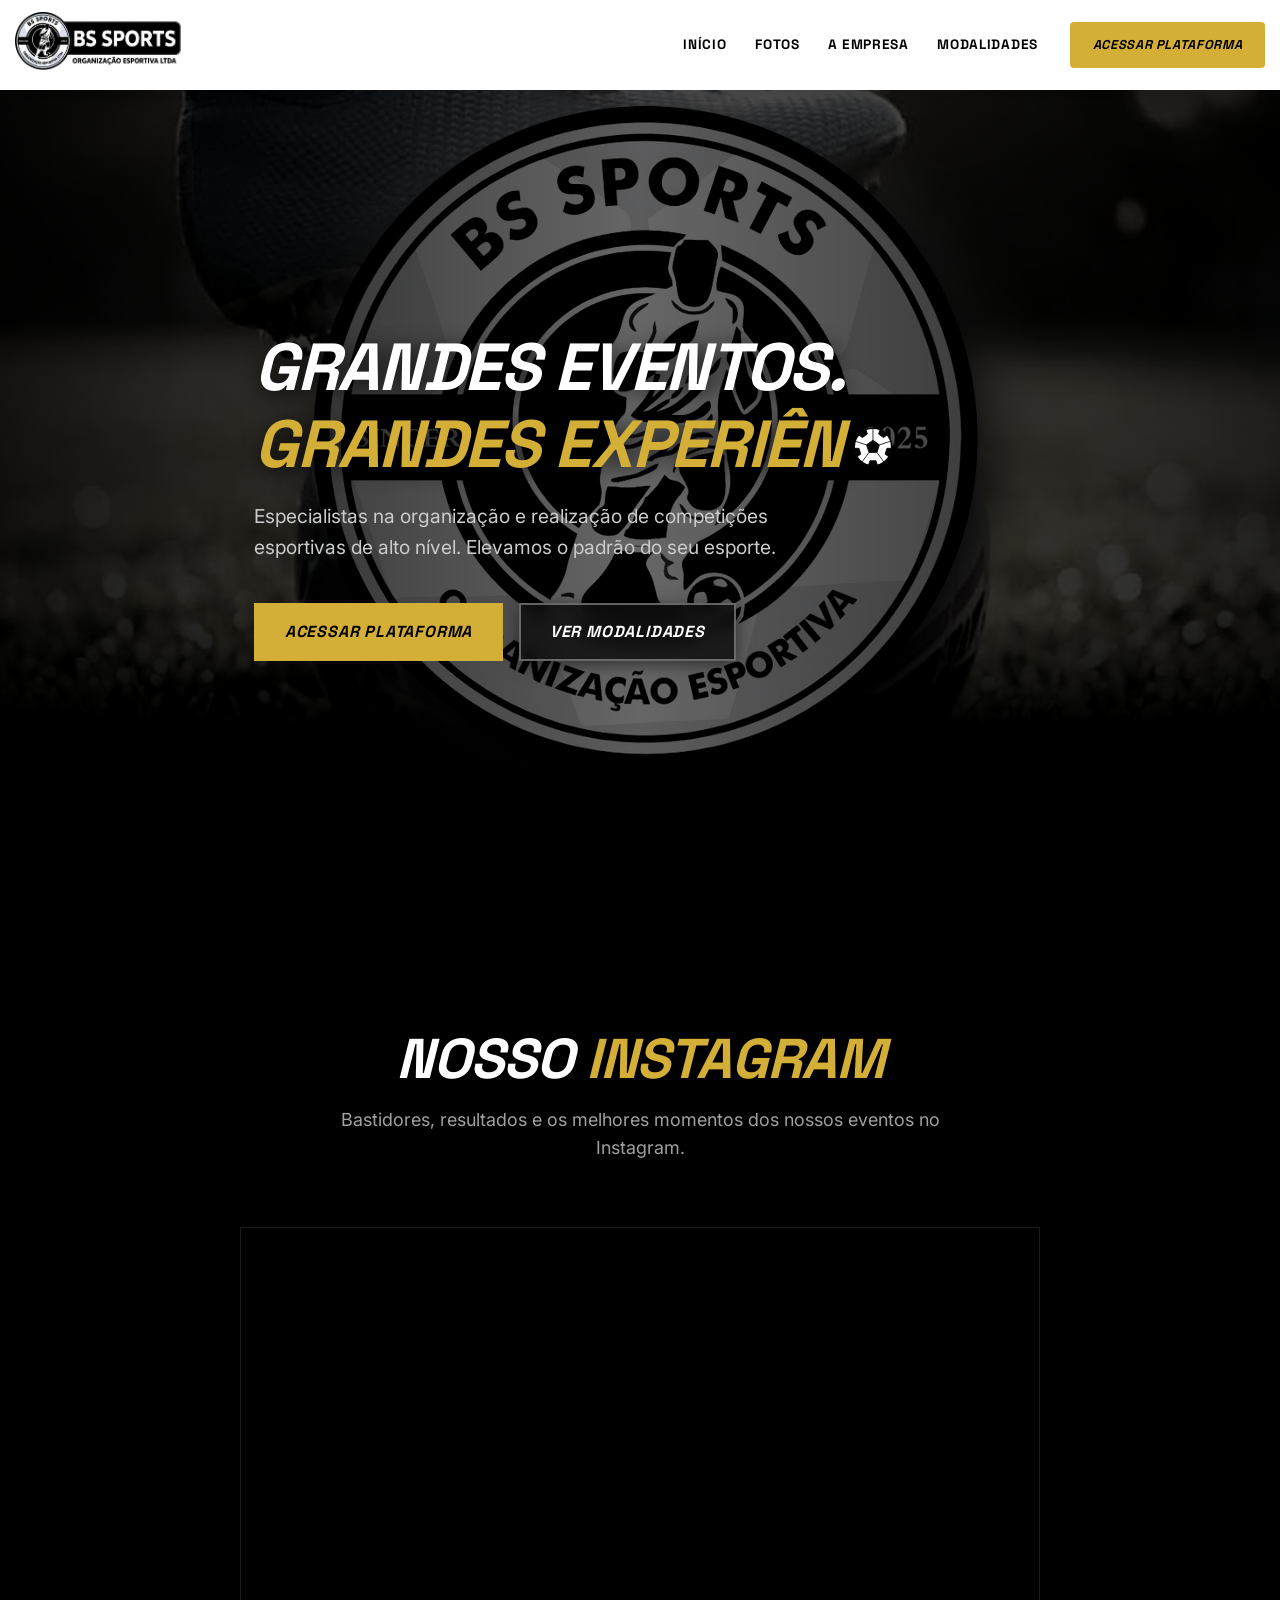
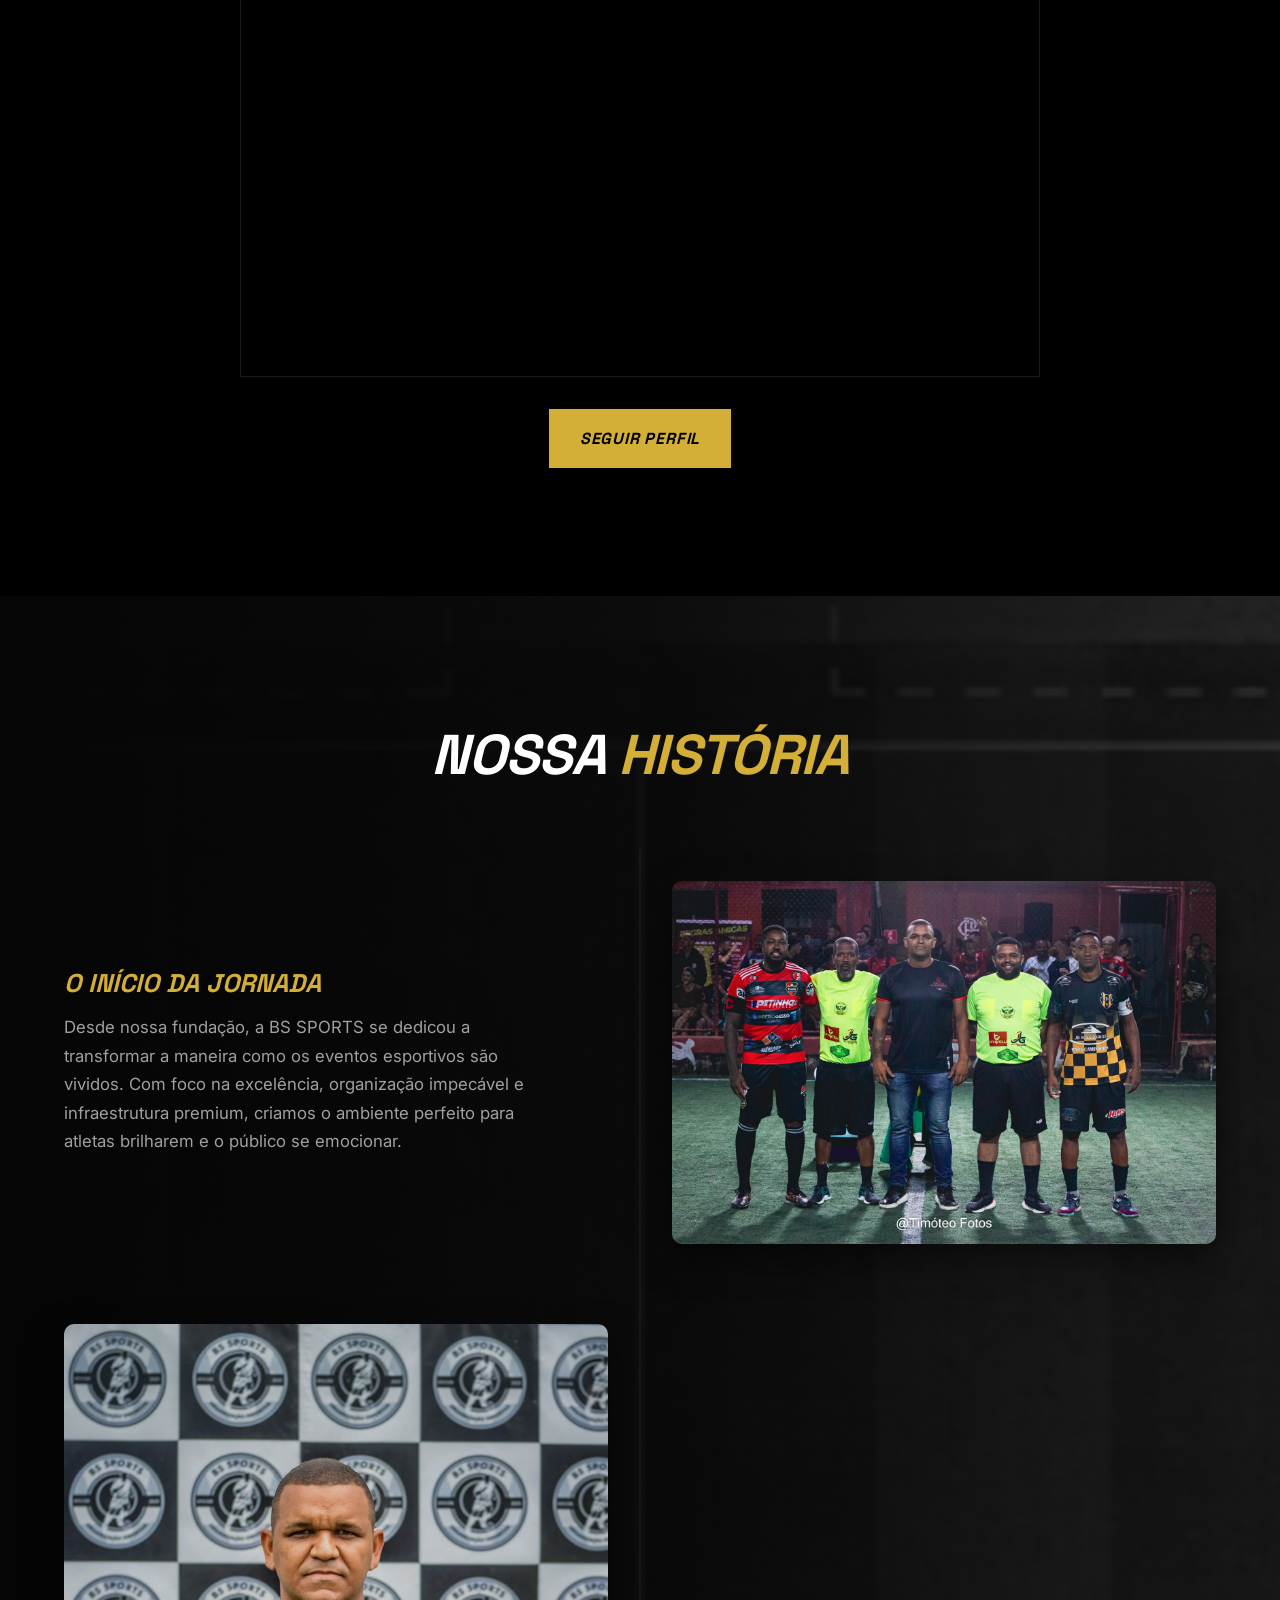
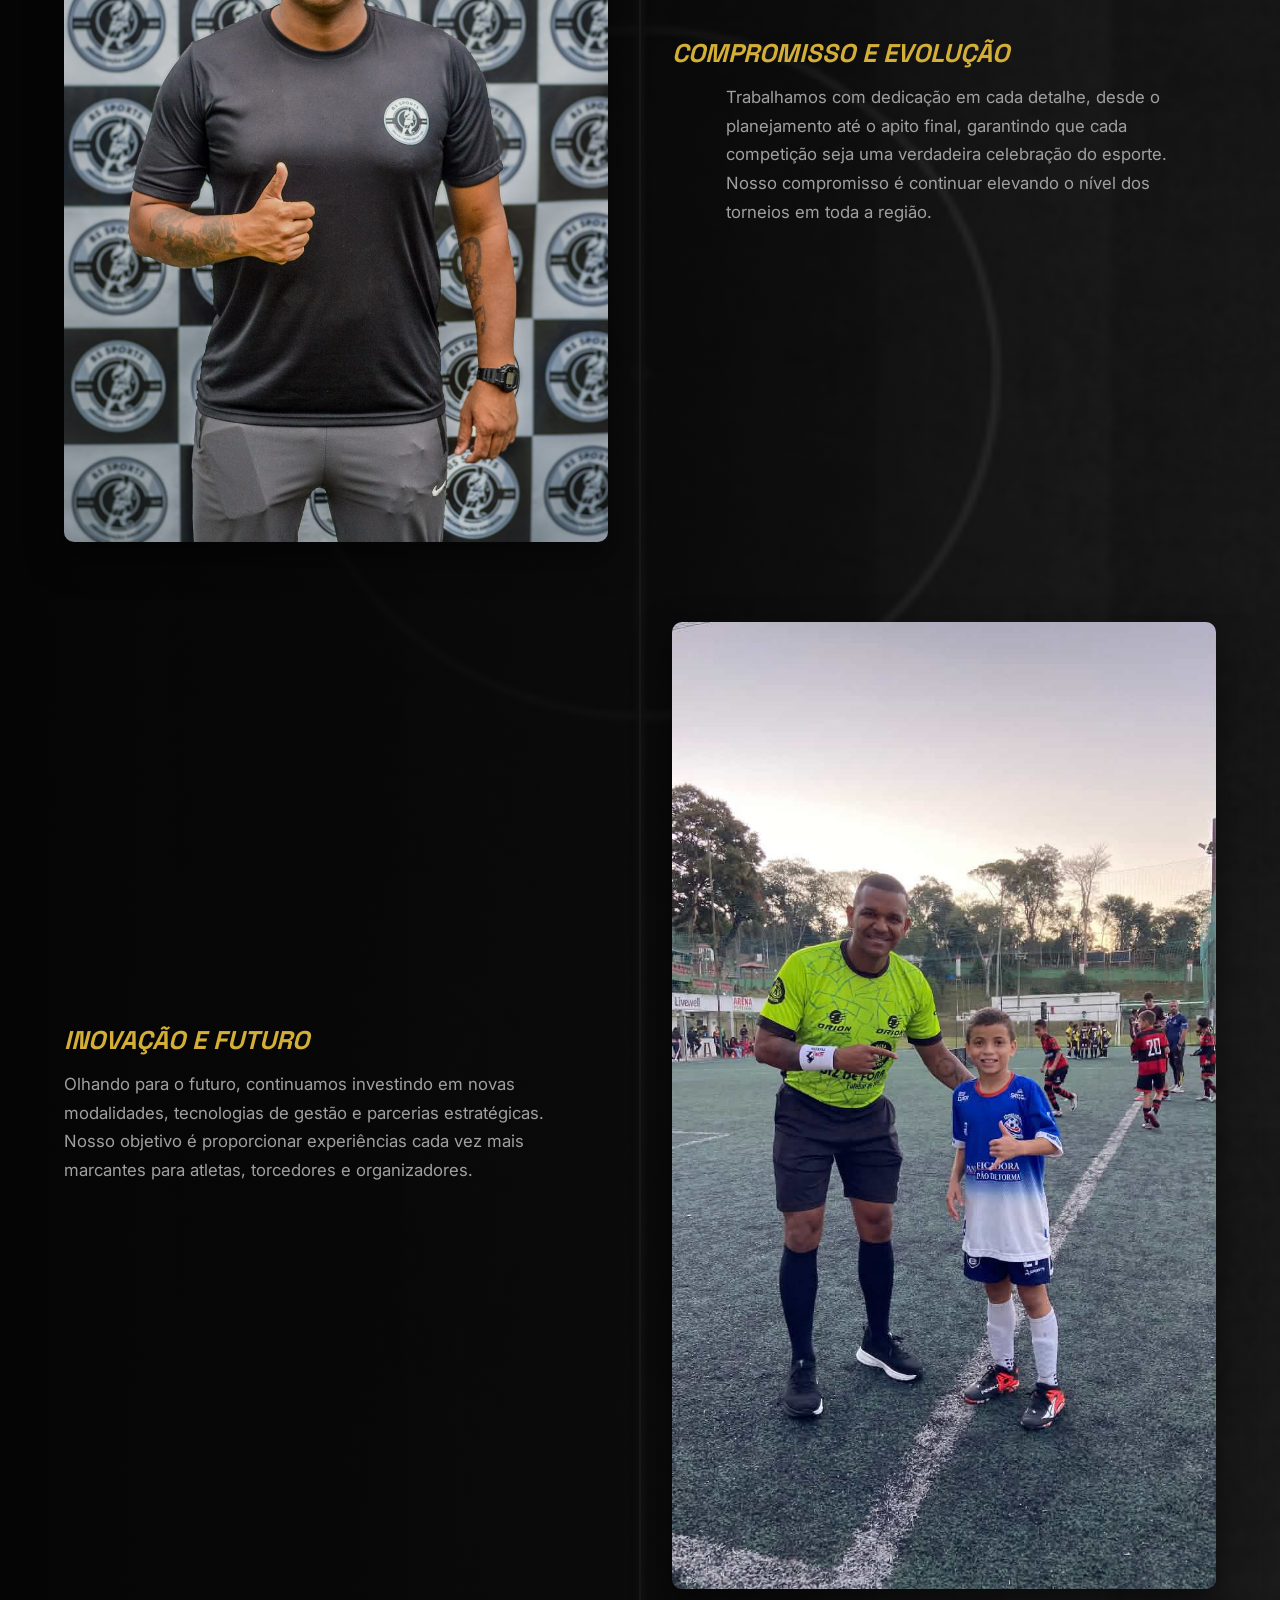
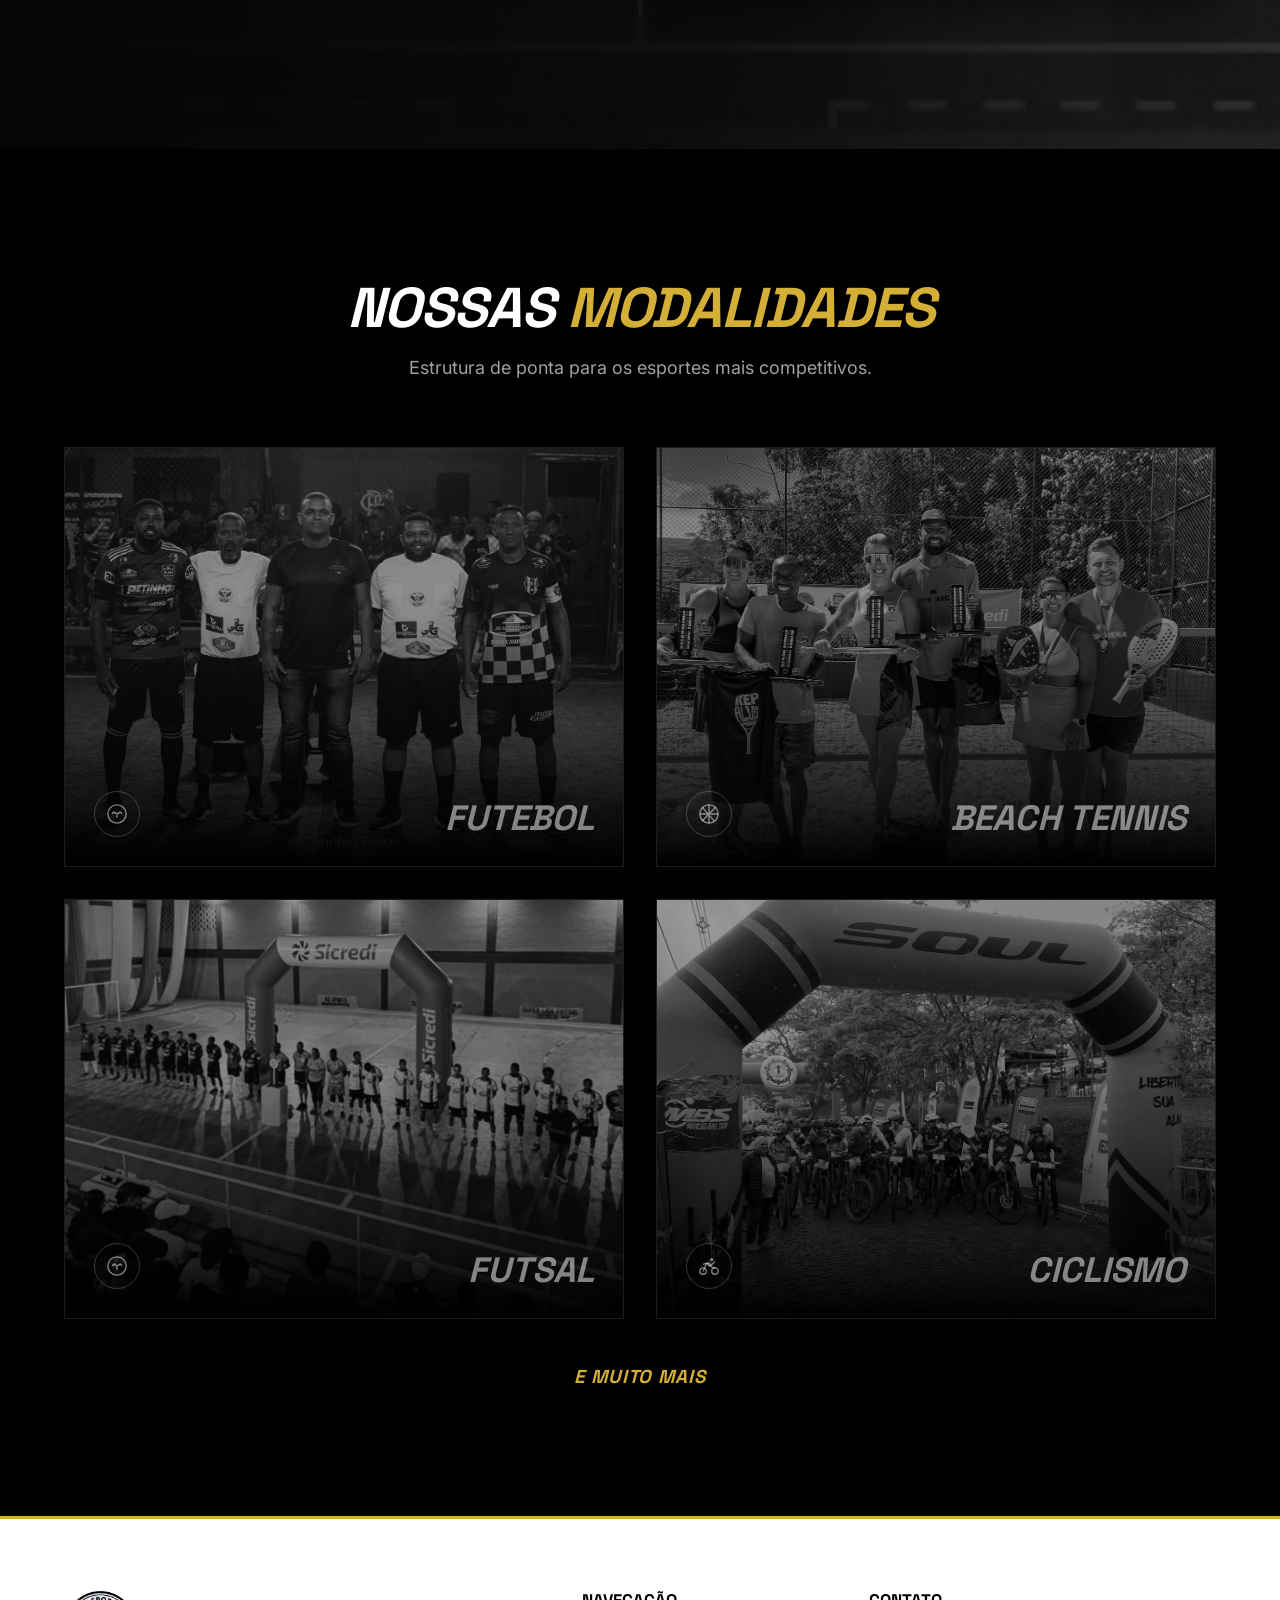
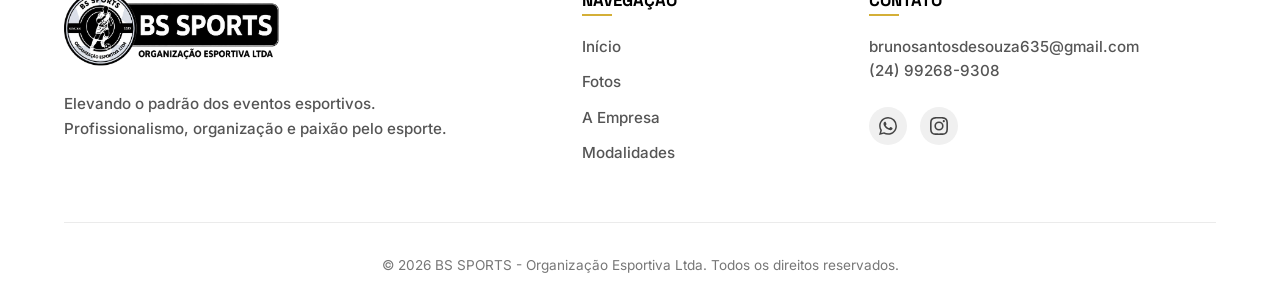
==== index.html @ 20bee872 "Add files via upload" ====
<!doctype html>
<html lang="pt-BR">
  <head>
    <meta charset="UTF-8" />
    <meta name="viewport" content="width=device-width, initial-scale=1.0" />
    <title>BS SPORTS - Organização Esportiva</title>
    <link rel="icon" type="image/png" sizes="512x512" href="./images/logo-sem-fundo.png" />
    <link rel="icon" type="image/x-icon" href="./favicon.ico" />
    <link rel="apple-touch-icon" href="./images/logo-sem-fundo.png" />
    <link rel="stylesheet" href="styles.css" />
    <link href="https://fonts.googleapis.com/css2?family=Space+Grotesk:ital,wght@0,400;0,600;0,700;1,700&family=Inter:wght@400;500;700&display=swap" rel="stylesheet" />
  </head>
  <body>
    <!-- HEADER PRINCIPAL -->
    <header class="header" id="header">
      <div class="container header-container">
        <!-- Esquerda: Logo -->
        <div class="logo">
          <a href="#inicio" class="logo-link">
            <img src="./images/BS_Sports_logo.png" alt="BS SPORTS" class="img-logo" />
          </a>
        </div>
        
        <!-- Direita: Menus e Botões -->
        <div class="header-right">
          <!-- Links Desktop (Sempre visíveis no Desktop) -->
          <div class="desktop-menu">
            <nav class="nav-desktop">
              <a href="#inicio" class="nav-link">Início</a>
              <a href="#instagram" class="nav-link">Fotos</a>
              <a href="#sobre" class="nav-link">A Empresa</a>
              <a href="#modalidades" class="nav-link">Modalidades</a>
            </nav>
            <a href="https://copafacil.com/" class="btn btn-primary nav-btn" target="_blank" rel="noopener noreferrer">Acessar Plataforma</a>
          </div>
          
          <!-- Botão Hamburger (Aparece apenas no Celular/Tablet) -->
          <button class="mobile-menu-btn" id="mobile-menu-btn" aria-label="Abrir menu">
            <span></span><span></span><span></span>
          </button>
        </div>
      </div>
    </header> 

    <!-- MENU LATERAL (GAVETA MOBILE) -->
    <div class="menu-overlay" id="menu-overlay"></div>
    <nav class="side-menu" id="side-menu">
      <a href="#inicio" class="side-link">Início</a>
      <a href="#instagram" class="side-link">Fotos</a>
      <a href="#sobre" class="side-link">A Empresa</a>
      <a href="#modalidades" class="side-link">Modalidades</a>
      <a href="https://copafacil.com/" target="_blank" rel="noopener noreferrer" class="btn btn-primary w-full mt-4">Acessar Plataforma</a>
    </nav>

    <!-- HERO -->
    <section id="inicio" class="hero">
      <div class="hero-bg">
        <img src="./images/hero-bs-sports.jpg" alt="Futebol em ação" loading="lazy" />
        <div class="hero-overlay"></div>
      </div>
      <div class="container hero-content">
        <h1 class="hero-title reveal-hero typing-title" aria-label="Grandes eventos. Grandes experiências.">
          <span class="type-sizer" aria-hidden="true">
            <span class="type-line">Grandes eventos.</span><br />
            <span class="text-gold type-line">Grandes experiências.</span>
          </span>
          <span class="type-live" aria-hidden="true">
            <span id="type-1" class="type-line"></span><span class="type-ball" id="type-ball">
              <svg viewBox="0 0 100 100" xmlns="http://www.w3.org/2000/svg">
                <defs><clipPath id="ball-clip"><circle cx="50" cy="50" r="47" /></clipPath></defs>
                <circle cx="50" cy="50" r="47" fill="#fff" />
                <g clip-path="url(#ball-clip)" fill="#050505" stroke="#050505" stroke-width="2" stroke-linejoin="round">
                  <polygon points="50,33 66.17,44.75 60,63.75 40,63.75 33.83,44.75" />
                  <line x1="50" y1="33" x2="50" y2="3" />
                  <line x1="66.17" y1="44.75" x2="94.7" y2="35.5" />
                  <line x1="60" y1="63.75" x2="77.6" y2="88" />
                  <line x1="40" y1="63.75" x2="22.4" y2="88" />
                  <line x1="33.83" y1="44.75" x2="5.3" y2="35.5" />
                  <polygon points="0,-13 12.4,-4 7.6,10.5 -7.6,10.5 -12.4,-4" transform="translate(76.45 13.6) rotate(36)" />
                  <polygon points="0,-13 12.4,-4 7.6,10.5 -7.6,10.5 -12.4,-4" transform="translate(92.8 63.9) rotate(108)" />
                  <polygon points="0,-13 12.4,-4 7.6,10.5 -7.6,10.5 -12.4,-4" transform="translate(50 95) rotate(180)" />
                  <polygon points="0,-13 12.4,-4 7.6,10.5 -7.6,10.5 -12.4,-4" transform="translate(7.2 63.9) rotate(252)" />
                  <polygon points="0,-13 12.4,-4 7.6,10.5 -7.6,10.5 -12.4,-4" transform="translate(23.55 13.6) rotate(324)" />
                </g>
                <circle cx="50" cy="50" r="47" fill="none" stroke="#050505" stroke-width="4" />
              </svg>
            </span><br /><span class="text-gold type-line" id="type-2"></span>
          </span>
        </h1>
        <p class="hero-subtitle reveal-hero delay-1">
          Especialistas na organização e realização de competições esportivas de alto nível. Elevamos o padrão do seu esporte.
        </p>
        <div class="hero-buttons reveal-hero delay-2">
          <a href="https://copafacil.com/" class="btn btn-primary" target="_blank" rel="noopener noreferrer">Acessar Plataforma</a>
          <a href="#modalidades" class="btn btn-outline">Ver Modalidades</a>
        </div>
      </div>
    </section>

    <!-- INSTAGRAM -->
    <section id="instagram" class="section bg-darker">
      <div class="container">
        <div class="section-header text-center reveal">
          <h2 class="section-title">Nosso <span class="text-gold">Instagram</span></h2>
          <p class="section-subtitle">Bastidores, resultados e os melhores momentos dos nossos eventos no Instagram.</p>
        </div>
        <div class="instagram-embed reveal delay-1">
          <iframe src="https://www.instagram.com/bs_sportsorganizacaoesportiva/embed" title="Instagram da BS SPORTS" loading="lazy" scrolling="no" allowtransparency="true"></iframe>
        </div>
        <div class="text-center reveal delay-2 mt-4">
          <a href="https://www.instagram.com/bs_sportsorganizacaoesportiva/" class="btn btn-primary" target="_blank" rel="noopener noreferrer">Seguir Perfil</a>
        </div>
      </div>
    </section>

    <!-- SOBRE A EMPRESA -->
    <section id="sobre" class="section about-section">
      <div class="about-field-bg"></div>
      <div class="about-overlay"></div>
      <div class="container about-container">
        <div class="section-header text-center reveal">
          <h2 class="section-title">Nossa <span class="text-gold">História</span></h2>
        </div>
        <div class="story-timeline">
          <div class="story-row reveal delay-1">
            <div class="story-text">
              <h3 class="story-title text-gold">O INÍCIO DA JORNADA</h3>
              <p>Desde nossa fundação, a BS SPORTS se dedicou a transformar a maneira como os eventos esportivos são vividos. Com foco na excelência, organização impecável e infraestrutura premium, criamos o ambiente perfeito para atletas brilharem e o público se emocionar.</p>
            </div>
            <div class="story-image">
              <img src="./images/bs01.jfif" alt="Início da Jornada" loading="lazy" />
            </div>
          </div>
          <div class="story-row reverse reveal delay-2">
            <div class="story-text">
              <h3 class="story-title text-gold">COMPROMISSO E EVOLUÇÃO</h3>
              <p>Trabalhamos com dedicação em cada detalhe, desde o planejamento até o apito final, garantindo que cada competição seja uma verdadeira celebração do esporte. Nosso compromisso é continuar elevando o nível dos torneios em toda a região.</p>
            </div>
            <div class="story-image">
              <img src="./images/bs02.jfif" alt="Compromisso e Evolução" loading="lazy" />
            </div>
          </div>
          <div class="story-row reveal delay-3">
            <div class="story-text">
              <h3 class="story-title text-gold">INOVAÇÃO E FUTURO</h3>
              <p>Olhando para o futuro, continuamos investindo em novas modalidades, tecnologias de gestão e parcerias estratégicas. Nosso objetivo é proporcionar experiências cada vez mais marcantes para atletas, torcedores e organizadores.</p>
            </div>
            <div class="story-image">
              <img src="./images/bs03.jfif" alt="Inovação e Futuro" loading="lazy" />
            </div>
          </div>
        </div>
      </div>
    </section>

    <!-- MODALIDADES -->
    <section id="modalidades" class="section bg-darker">
      <div class="container">
        <div class="section-header text-center reveal">
          <h2 class="section-title">Nossas <span class="text-gold">Modalidades</span></h2>
          <p class="section-subtitle">Estrutura de ponta para os esportes mais competitivos.</p>
        </div>
        <div class="sports-grid">
          <!-- CARD FUTEBOL -->
          <div class="sport-card reveal delay-1" data-sport="futebol">
            <img src="./images/bs01.jfif" alt="Futebol" loading="lazy" />
            <div class="sport-content">
              <div class="sport-icon">
                <svg viewBox="0 0 24 24" fill="none" stroke="currentColor" stroke-width="1.5"><circle cx="12" cy="12" r="10"/><path d="M12 12l3.5-2.5m-3.5 2.5l-3.5-2.5m3.5 2.5v4m3.5-6.5a4 4 0 01-7 0m7 0l2 2.5m-9-2.5l-2 2.5"/></svg>
              </div>
              <h3>Futebol</h3>
            </div>
            <div class="sport-overlay-bg"></div>
          </div>
          
          <!-- CARD Beach Tennis -->
          <div class="sport-card reveal delay-2" data-sport="beachtennis">
            <img src="./images/bt05.jfif" alt="Beach Tennis" loading="lazy" />
            <div class="sport-content">
              <div class="sport-icon">
                <svg viewBox="0 0 24 24" fill="none" stroke="currentColor" stroke-width="1.5"><circle cx="12" cy="12" r="10"/><path d="M12 2v20m10-10H2m15.536 7.536L4.464 4.464m15.072 0L4.464 19.536"/></svg>
              </div>
              <h3>BEACH TENNIS</h3>
            </div>
            <div class="sport-overlay-bg"></div>
          </div>

          <!-- CARD FUTSAL -->
          <div class="sport-card reveal delay-3" data-sport="futsal">
            <img src="./images/futsal1.jfif" alt="Futsal" loading="lazy" />
            <div class="sport-content">
              <div class="sport-icon">
                <svg viewBox="0 0 24 24" fill="none" stroke="currentColor" stroke-width="1.5"><circle cx="12" cy="12" r="10"/><path d="M12 12l3.5-2.5m-3.5 2.5l-3.5-2.5m3.5 2.5v4m3.5-6.5a4 4 0 01-7 0m7 0l2 2.5m-9-2.5l-2 2.5"/></svg>
              </div>
              <h3>FUTSAL</h3>
            </div>
            <div class="sport-overlay-bg"></div>
          </div>

          <!-- CARD CICLISMO -->
          <div class="sport-card reveal delay-4" data-sport="ciclismo">
            <img src="./images/bc4.jfif" alt="Ciclismo" loading="lazy" />
            <div class="sport-content">
              <div class="sport-icon">
                <svg viewBox="0 0 24 24" fill="none" stroke="currentColor" stroke-width="1.5" stroke-linecap="round" stroke-linejoin="round"><circle cx="5.5" cy="17.5" r="3.5"/><circle cx="18.5" cy="17.5" r="3.5"/><path d="M15 6a1 1 0 1 0 0-2 1 1 0 0 0 0 2zm-3 5.5h2l4-4"/><path d="M12 11.5 9.5 9 6 10"/><path d="M5.5 17.5 9.5 9h3l2 4 4 1"/></svg>
              </div>
              <h3>CICLISMO</h3>
            </div>
            <div class="sport-overlay-bg"></div>
          </div>
        </div>

        <div class="text-center mt-5 reveal delay-4">
          <h3 class="font-heading uppercase tracking-wide text-gold">E muito mais</h3>
        </div>
      </div>
    </section>

    <!-- FOOTER -->
    <footer class="footer">
      <div class="container">
        <div class="footer-grid">
          <div class="footer-brand reveal">
            <a href="#inicio" class="footer-logo-link">
              <img src="./images/BS_Sports_logo.png" alt="BS SPORTS" class="footer-logo" loading="lazy" />
            </a>
            <p class="footer-desc">Elevando o padrão dos eventos esportivos. Profissionalismo, organização e paixão pelo esporte.</p>
          </div>
          <div class="footer-nav reveal delay-1">
            <h4 class="footer-title">Navegação</h4>
            <nav class="footer-links">
              <a href="#inicio">Início</a>
              <a href="#instagram">Fotos</a>
              <a href="#sobre">A Empresa</a>
              <a href="#modalidades">Modalidades</a>
            </nav>
          </div>
          <div class="footer-contact reveal delay-2">
            <h4 class="footer-title">Contato</h4>
            <div class="contact-info">
              <a href="mailto:brunosantosdesouza635@gmail.com" class="contact-link">brunosantosdesouza635@gmail.com</a>
              <a href="tel:+5524992689308" class="contact-link">(24) 99268-9308</a>
            </div>
            <div class="social-links mt-3">
              <a href="https://wa.me/5524992689308" target="_blank" class="social-btn" aria-label="WhatsApp">
                <svg viewBox="0 0 24 24" fill="currentColor"><path d="M17.472 14.382c-.297-.149-1.758-.867-2.03-.967-.273-.099-.471-.148-.67.15-.197.297-.767.966-.94 1.164-.173.199-.347.223-.644.075-.297-.15-1.255-.463-2.39-1.475-.883-.788-1.48-1.761-1.653-2.059-.173-.297-.018-.458.13-.606.134-.133.298-.347.446-.52.149-.174.198-.298.298-.497.099-.198.05-.371-.025-.52-.075-.149-.669-1.612-.916-2.207-.242-.579-.487-.5-.669-.51-.173-.008-.371-.01-.57-.01-.198 0-.52.074-.792.372-.272.297-1.04 1.016-1.04 2.479 0 1.462 1.065 2.875 1.213 3.074.149.198 2.096 3.2 5.077 4.487.709.306 1.262.489 1.694.625.712.227 1.36.195 1.871.118.571-.085 1.758-.719 2.006-1.413.248-.694.248-1.289.173-1.413-.074-.124-.272-.198-.57-.347m-5.421 7.403h-.004a9.87 9.87 0 01-5.031-1.378l-.361-.214-3.741.982.998-3.648-.235-.374a9.86 9.86 0 01-1.51-5.26c.001-5.45 4.436-9.884 9.888-9.884 2.64 0 5.122 1.03 6.988 2.898a9.825 9.825 0 012.893 6.994c-.003 5.45-4.437 9.884-9.885 9.884m8.413-18.297A11.815 11.815 0 0012.05 0C5.495 0 .16 5.335.157 11.892c0 2.096.547 4.142 1.588 5.945L.057 24l6.305-1.654a11.882 11.882 0 005.683 1.448h.005c6.554 0 11.89-5.335 11.893-11.893a11.821 11.821 0 00-3.48-8.413z"/></svg>
              </a>
              <a href="https://www.instagram.com/bs_sportsorganizacaoesportiva/" target="_blank" class="social-btn" aria-label="Instagram">
                <svg viewBox="0 0 24 24" fill="currentColor"><path d="M12 2.163c3.204 0 3.584.012 4.85.07 3.252.148 4.771 1.691 4.919 4.919.058 1.265.069 1.645.069 4.849 0 3.205-.012 3.584-.069 4.849-.149 3.225-1.664 4.771-4.919 4.919-1.266.058-1.644.07-4.85.07-3.204 0-3.584-.012-4.849-.07-3.26-.149-4.771-1.699-4.919-4.92-.058-1.265-.07-1.644-.07-4.849 0-3.204.013-3.583.07-4.849.149-3.227 1.664-4.771 4.919-4.919 1.266-.057 1.645-.069 4.849-.069zM12 0C8.741 0 8.333.014 7.053.072 2.695.272.273 2.69.073 7.052.014 8.333 0 8.741 0 12c0 3.259.014 3.668.072 4.948.2 4.358 2.618 6.78 6.98 6.98C8.333 23.986 8.741 24 12 24c3.259 0 3.668-.014 4.948-.072 4.354-.2 6.782-2.618 6.979-6.98.059-1.28.073-1.689.073-4.948 0-3.259-.014-3.667-.072-4.947-.196-4.354-2.617-6.78-6.979-6.98C15.668.014 15.259 0 12 0zm0 5.838a6.162 6.162 0 100 12.324 6.162 6.162 0 000-12.324zM12 16a4 4 0 110-8 4 4 0 010 8zm6.406-11.845a1.44 1.44 0 100 2.881 1.44 1.44 0 000-2.881z"/></svg>
              </a>
            </div>
          </div>
        </div>
        <div class="footer-bottom">
          <p>&copy; 2026 BS SPORTS - Organização Esportiva Ltda. Todos os direitos reservados.</p>
        </div>
      </div>
    </footer>
    
    <!-- MODAL DE GALERIA DE FOTOS -->
    <div class="gallery-modal" id="galleryModal">
      <div class="modal-backdrop" id="modalBackdrop"></div>
      <div class="modal-card">
        <button class="modal-close-btn" id="modalCloseBtn" aria-label="Fechar galeria">&times;</button>
        <div class="modal-header">
          <h3 id="modalTitle" class="modal-title text-gold">FUTEBOL</h3>
          <p class="modal-subtitle">Galeria de fotos oficiais dos eventos</p>
        </div>
        <div class="modal-body">
          <div class="modal-gallery-wrapper">
            <div class="modal-gallery-track" id="modalGalleryTrack">
              <!-- Fotos inseridas dinamicamente via JS -->
            </div>
            <button class="modal-nav-btn modal-prev" id="modalPrevBtn">&#10094;</button>
            <button class="modal-nav-btn modal-next" id="modalNextBtn">&#10095;</button>
          </div>
          <div class="modal-counter" id="modalCounter">1 / 4</div>
        </div>
      </div>
    </div>
    
    <script src="script.js"></script>
  </body>
</html>
---- styles.css ----
/* ========================================================
   VARIÁVEIS - Paleta Dark/Sports Agressiva
======================================================== */
:root {
  --color-bg: #050505;
  --color-bg-darker: #000000;
  --color-bg-card: #111111;
  --color-gold: #d4af37;
  --color-gold-hover: #b5952f;
  --color-text: #ffffff;
  --color-text-muted: #a0a0a0;

  --font-heading: "Space Grotesk", sans-serif;
  --font-body: "Inter", sans-serif;

  --ease-sports: cubic-bezier(0.16, 1, 0.3, 1);
  --transition-fast: 0.2s var(--ease-sports);
  --transition-normal: 0.5s var(--ease-sports);
}

* {
  margin: 0;
  padding: 0;
  box-sizing: border-box;
}

html {
  scroll-behavior: smooth;
  font-size: 16px;
}

body {
  font-family: var(--font-body);
  background-color: var(--color-bg-darker);
  color: var(--color-text);
  line-height: 1.6;
  overflow-x: hidden;
  -webkit-font-smoothing: antialiased;
}

a {
  text-decoration: none;
  color: inherit;
}
ul {
  list-style: none;
}

/* CONTAINER BASE */
.container {
  width: 100%;
  max-width: 1280px;
  margin: 0 auto;
  padding: 0 5%;
}

.header-container {
  width: 100%;
  max-width: 100%;
  padding: 0 15px;
  margin: 0;
  display: flex;
  align-items: center;
  justify-content: space-between;
  pointer-events: auto;
}

.section {
  padding: 8rem 0;
}
.bg-darker {
  background-color: var(--color-bg-darker);
}
.text-gold {
  color: var(--color-gold);
}
.text-center {
  text-align: center;
}
.mt-3 {
  margin-top: 1.5rem;
}
.mt-4 {
  margin-top: 2rem;
}
.mt-5 {
  margin-top: 3rem;
}
.w-full {
  width: 100%;
}
.uppercase {
  text-transform: uppercase;
}
.tracking-wide {
  letter-spacing: 0.05em;
}
.font-heading {
  font-family: var(--font-heading);
  font-weight: 700;
  font-style: italic;
}

/* TIPOGRAFIA HEADINGS */
h1,
h2,
h3,
h4,
h5,
h6 {
  font-family: var(--font-heading);
  text-transform: uppercase;
  font-style: italic;
  font-weight: 700;
  line-height: 1.1;
}

.section-header {
  margin-bottom: 4rem;
}
.section-title {
  font-size: clamp(1.8rem, 5vw, 3.5rem);
  letter-spacing: -0.02em;
  margin-bottom: 1rem;
}
.section-subtitle {
  color: var(--color-text-muted);
  font-size: clamp(0.95rem, 2vw, 1.125rem);
  max-width: 600px;
  margin: 0 auto;
}

/* BOTÕES GERAIS */
.btn {
  display: inline-flex;
  align-items: center;
  justify-content: center;
  padding: 0.9rem 1.8rem;
  font-family: var(--font-heading);
  font-weight: 700;
  font-style: italic;
  text-transform: uppercase;
  letter-spacing: 0.05em;
  cursor: pointer;
  transition: all var(--transition-fast);
  border: 2px solid transparent;
  text-align: center;
  position: relative;
  overflow: hidden;
  z-index: 1;
}
.btn-primary {
  background-color: var(--color-gold);
  color: #000;
}
.btn-primary:hover {
  background-color: #fff;
  border-color: #fff;
  transform: translateY(-2px);
  box-shadow: 0 10px 20px rgba(255, 255, 255, 0.15);
}

/* BOTÃO VER MODALIDADES COM FUNDO DE ALTO CONTRASTE */
.btn-outline {
  background: rgba(15, 15, 15, 0.85);
  backdrop-filter: blur(8px);
  -webkit-backdrop-filter: blur(8px);
  border: 2px solid rgba(255, 255, 255, 0.35);
  color: var(--color-text);
  box-shadow: 0 4px 15px rgba(0, 0, 0, 0.5);
}
.btn-outline:hover {
  background-color: var(--color-gold);
  border-color: var(--color-gold);
  color: #000000;
  transform: translateY(-2px);
  box-shadow: 0 10px 20px rgba(212, 175, 55, 0.25);
}

/* SCROLL REVEAL ANIMATIONS */
.reveal,
.reveal-hero {
  opacity: 0;
  transform: translateY(30px);
  transition:
    opacity 0.8s var(--ease-sports),
    transform 0.8s var(--ease-sports);
}
.reveal.reveal-active,
.reveal-hero.reveal-active {
  opacity: 1;
  transform: translateY(0);
}
.delay-1 { transition-delay: 0.1s; }
.delay-2 { transition-delay: 0.2s; }
.delay-3 { transition-delay: 0.3s; }
.delay-4 { transition-delay: 0.4s; }

/* ========================================================
   HEADER PRINCIPAL
======================================================== */
.header {
  position: fixed;
  top: 0;
  left: 0;
  width: 100%;
  height: 90px;
  background-color: #ffffff;
  box-shadow: 0 2px 10px rgba(0, 0, 0, 0.1);
  z-index: 1000;
  display: flex;
  align-items: center;
  transition: background-color 0.4s ease, height 0.4s ease, box-shadow 0.4s ease;
}

.header.scrolled {
  height: 75px;
  background-color: rgba(5, 5, 5, 0.95);
  backdrop-filter: blur(10px);
  -webkit-backdrop-filter: blur(10px);
  box-shadow: 0 4px 20px rgba(0, 0, 0, 0.6);
}

.logo {
  display: flex;
  align-items: center;
  transition: all 0.4s ease;
}
.img-logo {
  height: 58px;
  transition: height 0.4s ease;
}

.header.scrolled .logo {
  background-color: #ffffff;
  padding: 6px 14px;
  border-radius: 8px;
  box-shadow: 0 4px 15px rgba(0, 0, 0, 0.2);
}
.header.scrolled .img-logo {
  height: 40px;
}

.header-right {
  display: flex;
  align-items: center;
  gap: 1rem;
}

.desktop-menu {
  display: flex;
  align-items: center;
  gap: 2rem;
  transition: opacity 0.3s ease, transform 0.3s ease;
}

.nav-desktop {
  display: flex;
  gap: 1.8rem;
  align-items: center;
}
.nav-link {
  font-family: var(--font-heading);
  font-size: 0.85rem;
  font-weight: 700;
  text-transform: uppercase;
  letter-spacing: 0.05em;
  color: #000000;
  position: relative;
  padding: 0.4rem 0;
  transition: color 0.3s ease;
}
.header.scrolled .nav-link {
  color: #ffffff;
}
.nav-link::after {
  content: "";
  position: absolute;
  bottom: 0;
  left: 0;
  width: 0%;
  height: 2px;
  background-color: var(--color-gold);
  transition: width var(--transition-fast);
}
.nav-link:hover::after {
  width: 100%;
}
.nav-link:hover, .header.scrolled .nav-link:hover {
  color: var(--color-gold);
}

.nav-btn {
  font-size: 0.8rem;
  padding: 0.65rem 1.3rem;
  border-radius: 4px;
}

/* BOTÃO HAMBURGER (APENAS MOBILE) */
.mobile-menu-btn {
  display: none;
  background: transparent;
  border: none;
  cursor: pointer;
  width: 44px;
  height: 44px;
  border-radius: 8px;
  position: relative;
  z-index: 9999;
  transition: all 0.3s ease;
  pointer-events: auto !important;
}

.header.scrolled .mobile-menu-btn {
  background-color: #ffffff;
  box-shadow: 0 4px 15px rgba(0, 0, 0, 0.15);
}
.header.scrolled .mobile-menu-btn:hover {
  background-color: var(--color-gold);
}

.mobile-menu-btn span {
  display: block;
  width: 22px;
  height: 2px;
  background-color: #000000;
  position: absolute;
  left: 11px;
  border-radius: 2px;
  transition: all 0.3s ease;
  pointer-events: none;
}
.mobile-menu-btn span:nth-child(1) { top: 14px; }
.mobile-menu-btn span:nth-child(2) { top: 21px; }
.mobile-menu-btn span:nth-child(3) { top: 28px; }

.mobile-menu-btn.open {
  background-color: var(--color-gold) !important;
  box-shadow: none !important;
}
.mobile-menu-btn.open span:nth-child(1) {
  top: 21px !important;
  transform: rotate(45deg) !important;
  background-color: #ffffff !important;
}
.mobile-menu-btn.open span:nth-child(2) { opacity: 0 !important; }
.mobile-menu-btn.open span:nth-child(3) {
  top: 21px !important;
  transform: rotate(-45deg) !important;
  background-color: #ffffff !important;
}

/* ========================================================
   MENU LATERAL (GAVETA MOBILE)
======================================================== */
.menu-overlay {
  position: fixed;
  inset: 0;
  background: rgba(0, 0, 0, 0.65);
  backdrop-filter: blur(4px);
  z-index: 998;
  opacity: 0;
  pointer-events: none;
  transition: opacity 0.4s ease;
}
.menu-overlay.active {
  opacity: 1;
  pointer-events: auto;
}

.side-menu {
  position: fixed;
  top: 0;
  right: -100%;
  width: 100%;
  max-width: 360px;
  height: 100vh;
  background-color: #ffffff;
  box-shadow: -10px 0 40px rgba(0, 0, 0, 0.3);
  display: flex;
  flex-direction: column;
  justify-content: center;
  align-items: flex-start;
  padding: 2.5rem;
  z-index: 9999;
  transition: right 0.4s cubic-bezier(0.16, 1, 0.3, 1);
  pointer-events: auto;
}
.side-menu.active {
  right: 0;
}
.side-link {
  font-family: var(--font-heading);
  font-size: 1.4rem;
  font-style: italic;
  font-weight: 700;
  text-transform: uppercase;
  color: #000000;
  margin-bottom: 1.2rem;
  transition: all 0.3s ease;
  display: inline-block;
  width: 100%;
  border-bottom: 1px solid rgba(0, 0, 0, 0.08);
  padding-bottom: 8px;
}
.side-link:hover {
  color: var(--color-gold);
  transform: translateX(8px);
  border-bottom-color: var(--color-gold);
}

/* ========================================================
   HERO
======================================================== */
.hero {
  position: relative;
  min-height: 100vh;
  display: flex;
  align-items: center;
  padding-top: 90px;
}
.hero-bg {
  position: absolute;
  inset: 0;
  z-index: -1;
  overflow: hidden;
}
.hero-bg img {
  width: 100%;
  height: 100%;
  object-fit: cover;
  object-position: center 30%;
  filter: grayscale(80%) contrast(1.2);
  transform: scale(1.05);
}
.hero-overlay {
  position: absolute;
  inset: 0;
  background: linear-gradient(
    90deg,
    rgba(0, 0, 0, 0.9) 0%,
    rgba(0, 0, 0, 0.6) 50%,
    rgba(0, 0, 0, 0.85) 100%
  );
}
.hero-content {
  position: relative;
  z-index: 2;
  max-width: 900px;
}

/* AJUSTE DAS LINHAS DO TÍTULO HERO */
.hero-title {
  font-size: clamp(1.6rem, 5.2vw, 4.8rem);
  letter-spacing: -0.02em;
  margin-bottom: 1.2rem;
  text-shadow: 2px 4px 20px rgba(0, 0, 0, 0.8);
  line-height: 1.15;
}
.type-line {
  white-space: nowrap;
  display: inline-block;
}

.hero-title.typing-title {
  display: grid;
}
.type-sizer,
.type-live {
  grid-area: 1 / 1;
}
.type-sizer {
  visibility: hidden;
}
.type-ball {
  display: inline-block;
  width: 0.6em;
  height: 0.6em;
  margin-left: 0.15em;
  vertical-align: baseline;
}
.type-ball svg {
  display: block;
  width: 100%;
  height: 100%;
  transition: transform 0.05s linear;
}
.type-ball.is-done {
  animation: ball-bounce 1s infinite alternate cubic-bezier(0.5, 0, 1, 1);
}
@keyframes ball-bounce {
  0% { transform: translateY(0); }
  100% { transform: translateY(-25%); }
}

.hero-subtitle {
  font-size: clamp(0.95rem, 2vw, 1.2rem);
  color: #ccc;
  margin-bottom: 2.5rem;
  max-width: 600px;
}
.hero-buttons {
  display: flex;
  gap: 1rem;
  flex-wrap: wrap;
}

/* ========================================================
   INSTAGRAM
======================================================== */
.instagram-embed iframe {
  width: 100%;
  max-width: 800px;
  margin: 0 auto;
  display: block;
  height: calc(66.67cqw + 120px);
  max-height: 750px;
  border: 1px solid rgba(255, 255, 255, 0.1);
  background: #000;
}

/* ========================================================
   SOBRE A EMPRESA
======================================================== */
.about-section {
  position: relative;
  overflow: hidden;
  background-color: var(--color-bg);
}
.about-field-bg {
  position: absolute;
  top: 0;
  left: 0;
  width: 100%;
  height: 100%;
  background-image: url("./images/campo.jpg");
  background-size: cover;
  background-position: center;
  filter: grayscale(100%) opacity(0.3);
  z-index: 0;
}
.about-overlay {
  position: absolute;
  inset: 0;
  background: linear-gradient(
    to right,
    rgba(5, 5, 5, 1) 0%,
    rgba(5, 5, 5, 0.85) 50%,
    rgba(5, 5, 5, 0.3) 100%
  );
  z-index: 1;
}
.about-container {
  position: relative;
  z-index: 2;
}
.story-timeline {
  display: flex;
  flex-direction: column;
  gap: 5rem;
  position: relative;
  padding: 2rem 0;
}
.story-timeline::before {
  content: "";
  position: absolute;
  top: 0;
  bottom: 0;
  left: 50%;
  width: 1px;
  background: rgba(255, 255, 255, 0.08);
  transform: translateX(-50%);
  z-index: 0;
}
.story-row {
  display: flex;
  align-items: center;
  gap: 4rem;
  position: relative;
  z-index: 1;
}
.story-row.reverse {
  flex-direction: row-reverse;
}
.story-text,
.story-image {
  flex: 1;
  width: 50%;
}
.story-text p {
  color: var(--color-text-muted);
  font-size: 1.05rem;
  line-height: 1.7;
  max-width: 90%;
}
.story-row.reverse .story-text p {
  margin-left: auto;
}
.story-title {
  font-family: var(--font-heading);
  font-size: 1.6rem;
  margin-bottom: 1rem;
  text-transform: uppercase;
}
.story-image img {
  width: 100%;
  height: auto;
  border-radius: 10px;
  box-shadow: 0 15px 35px rgba(0, 0, 0, 0.5);
  transition: var(--transition-normal);
  display: block;
}
.story-image:hover img {
  transform: scale(1.02);
  box-shadow: 0 20px 40px rgba(0, 0, 0, 0.7);
}

/* ========================================================
   MODALIDADES (2x2 GRID FIXA NO DESKTOP)
======================================================== */
.sports-grid {
  display: grid;
  grid-template-columns: repeat(2, 1fr);
  gap: 2rem;
}
.sport-card {
  position: relative;
  height: 420px;
  overflow: hidden;
  cursor: pointer;
  background: var(--color-bg-card);
  border: 1px solid rgba(255, 255, 255, 0.05);
}
.sport-card img {
  width: 100%;
  height: 100%;
  object-fit: cover;
  filter: grayscale(100%) brightness(0.6);
  transition:
    transform 0.8s var(--ease-sports),
    filter 0.8s var(--ease-sports);
}
.sport-card:hover img {
  transform: scale(1.08);
  filter: grayscale(0%) brightness(0.9);
}
.sport-overlay-bg {
  position: absolute;
  inset: 0;
  background: linear-gradient(
    to top,
    rgba(0, 0, 0, 1) 0%,
    rgba(0, 0, 0, 0) 60%
  );
  pointer-events: none;
  transition: opacity 0.4s;
}
.sport-content {
  position: absolute;
  bottom: 0;
  left: 0;
  width: 100%;
  padding: 1.8rem;
  z-index: 2;
  display: flex;
  align-items: flex-end;
  justify-content: space-between;
}
.sport-content h3 {
  font-size: 2.2rem;
  margin: 0;
  color: rgba(255, 255, 255, 0.5);
  transition: color 0.4s;
}
.sport-icon {
  width: 46px;
  height: 46px;
  border-radius: 50%;
  border: 1px solid rgba(255, 255, 255, 0.2);
  display: flex;
  align-items: center;
  justify-content: center;
  color: rgba(255, 255, 255, 0.5);
  transition: all 0.4s;
}
.sport-icon svg {
  width: 22px;
  height: 22px;
}
.sport-card:hover .sport-content h3 {
  color: var(--color-text);
}
.sport-card:hover .sport-icon {
  border-color: var(--color-gold);
  color: var(--color-gold);
  background: rgba(212, 175, 55, 0.1);
  transform: rotate(-15deg);
}
.sport-card::after {
  content: "";
  position: absolute;
  bottom: 0;
  left: 0;
  width: 100%;
  height: 4px;
  background: var(--color-gold);
  transform: scaleX(0);
  transform-origin: left;
  transition: transform 0.4s var(--ease-sports);
  z-index: 3;
}
.sport-card:hover::after {
  transform: scaleX(1);
}

/* ========================================================
   FOOTER
======================================================== */
.footer {
  background-color: #ffffff;
  padding: 4.5rem 0 2rem;
  border-top: 3px solid var(--color-gold);
}
.footer-grid {
  display: grid;
  grid-template-columns: 2fr 1fr 1.5fr;
  gap: 3.5rem;
  margin-bottom: 3.5rem;
}
.footer-logo {
  height: 75px;
  margin-bottom: 1.2rem;
  filter: none;
  opacity: 1;
}
.footer-desc {
  color: #555555;
  max-width: 400px;
  font-weight: 500;
  font-size: 0.95rem;
}
.footer-title {
  font-size: 1.05rem;
  margin-bottom: 1.2rem;
  color: #000000;
  text-transform: uppercase;
  font-family: var(--font-heading);
  font-style: normal;
  position: relative;
  padding-bottom: 0.4rem;
}
.footer-title::after {
  content: "";
  position: absolute;
  bottom: 0;
  left: 0;
  width: 30px;
  height: 2px;
  background-color: var(--color-gold);
}
.footer-links {
  display: flex;
  flex-direction: column;
  gap: 0.7rem;
}
.footer-links a,
.contact-link {
  color: #555555;
  transition: color 0.3s, transform 0.3s;
  display: block;
  font-weight: 500;
  font-size: 0.95rem;
}
.footer-links a:hover,
.contact-link:hover {
  color: var(--color-gold);
  transform: translateX(5px);
}

.social-links {
  display: flex;
  gap: 0.8rem;
}
.social-btn {
  width: 38px;
  height: 38px;
  border-radius: 50%;
  border: none;
  background-color: #f0f0f0;
  display: flex;
  align-items: center;
  justify-content: center;
  color: #444444;
  transition: all 0.3s;
}
.social-btn svg {
  width: 18px;
  height: 18px;
}
.social-btn:hover {
  background: var(--color-gold);
  color: #000000;
  transform: translateY(-3px);
}
.footer-bottom {
  text-align: center;
  padding-top: 2rem;
  border-top: 1px solid rgba(0, 0, 0, 0.08);
  color: #777777;
  font-size: 0.85rem;
}

/* ========================================================
   MODAL DE GALERIA DE FOTOS (SEM CORTES)
======================================================== */
.gallery-modal {
  position: fixed;
  inset: 0;
  z-index: 2000;
  display: flex;
  align-items: center;
  justify-content: center;
  padding: 1.5rem;
  opacity: 0;
  pointer-events: none;
  transition: opacity 0.3s ease;
}
.gallery-modal.active {
  opacity: 1;
  pointer-events: auto;
}
.modal-backdrop {
  position: absolute;
  inset: 0;
  background: rgba(0, 0, 0, 0.85);
  backdrop-filter: blur(8px);
}
.modal-card {
  position: relative;
  z-index: 2001;
  width: 100%;
  max-width: 850px;
  background-color: #111111;
  border: 1px solid rgba(212, 175, 55, 0.3);
  border-radius: 12px;
  padding: 2rem;
  box-shadow: 0 25px 50px rgba(0, 0, 0, 0.9);
  transform: scale(0.95);
  transition: transform 0.3s var(--ease-sports);
}
.gallery-modal.active .modal-card {
  transform: scale(1);
}
.modal-close-btn {
  position: absolute;
  top: 15px;
  right: 20px;
  background: transparent;
  border: none;
  color: #ffffff;
  font-size: 2.5rem;
  line-height: 1;
  cursor: pointer;
  transition: color 0.2s ease;
  z-index: 2002;
}
.modal-close-btn:hover {
  color: var(--color-gold);
}
.modal-header {
  margin-bottom: 1.5rem;
  text-align: center;
}
.modal-title {
  font-size: clamp(1.8rem, 4vw, 2.5rem);
  margin-bottom: 0.3rem;
}
.modal-subtitle {
  color: var(--color-text-muted);
  font-size: 0.9rem;
  text-transform: uppercase;
  letter-spacing: 0.05em;
}
.modal-gallery-wrapper {
  position: relative;
  width: 100%;
  aspect-ratio: 16/9;
  border-radius: 8px;
  overflow: hidden;
  background-color: #000;
}
.modal-gallery-track {
  display: flex;
  width: 100%;
  height: 100%;
  transition: transform 0.4s var(--ease-sports);
}
.modal-gallery-slide {
  min-width: 100%;
  height: 100%;
  display: flex;
  align-items: center;
  justify-content: center;
  background-color: #050505;
}
.modal-gallery-slide img {
  width: 100%;
  height: 100%;
  object-fit: contain;
  background-color: #050505;
}
.modal-nav-btn {
  position: absolute;
  top: 50%;
  transform: translateY(-50%);
  background: rgba(0, 0, 0, 0.6);
  color: #ffffff;
  border: 1px solid rgba(255, 255, 255, 0.2);
  width: 44px;
  height: 44px;
  border-radius: 50%;
  cursor: pointer;
  display: flex;
  align-items: center;
  justify-content: center;
  font-size: 1.2rem;
  transition: all 0.2s ease;
  z-index: 2002;
}
.modal-nav-btn:hover {
  background: var(--color-gold);
  color: #000000;
  border-color: var(--color-gold);
}
.modal-prev { left: 12px; }
.modal-next { right: 12px; }
.modal-counter {
  text-align: center;
  margin-top: 1rem;
  color: var(--color-text-muted);
  font-family: var(--font-heading);
  font-size: 0.9rem;
  letter-spacing: 0.1em;
}

/* ========================================================
   RESPONSIVIDADE (MEDIA QUERIES)
======================================================== */
@media (min-width: 993px) {
  .desktop-menu {
    display: flex !important;
    opacity: 1 !important;
    visibility: visible !important;
    pointer-events: auto !important;
  }
  .mobile-menu-btn {
    display: none !important;
  }
}

@media (max-width: 992px) {
  .section { padding: 5.5rem 0; }
  .desktop-menu { display: none !important; }
  .mobile-menu-btn { display: block !important; }
  .story-timeline::before { display: none; }
  .story-row, .story-row.reverse {
    flex-direction: column;
    gap: 1.8rem;
    text-align: center;
  }
  .story-text, .story-image { width: 100%; }
  .story-text p {
    max-width: 100%;
    margin-left: 0;
  }
  .footer-grid {
    grid-template-columns: 1fr 1fr;
    gap: 2.5rem;
  }
}

@media (max-width: 768px) {
  .section { padding: 4.5rem 0; }
  .header { height: 80px; }
  .header.scrolled { height: 70px; }
  .img-logo { height: 48px; }
  .header.scrolled .img-logo { height: 38px; }
  .hero-buttons {
    flex-direction: column;
    align-items: stretch;
    width: 100%;
  }
  .hero-buttons .btn { width: 100%; }
  .sports-grid {
    grid-template-columns: 1fr;
    gap: 1.5rem;
  }
  .sport-card { height: 360px; }
  .footer-grid {
    grid-template-columns: 1fr;
    text-align: center;
    gap: 2rem;
  }
  .footer-logo { margin: 0 auto 1.2rem; }
  .footer-desc { margin: 0 auto; }
  .footer-title::after {
    left: 50%;
    transform: translateX(-50%);
  }
  .social-links { justify-content: center; }
}

@media (max-width: 576px) {
  .header-container { padding: 0 10px; }
  .side-menu {
    max-width: 85vw;
    padding: 2rem 1.5rem;
  }
  .story-timeline { gap: 3.5rem; }
  .story-title { font-size: 1.35rem; }
  .story-text p { font-size: 0.98rem; }
  .sport-card { height: 320px; }
  .sport-content h3 { font-size: 1.8rem; }
  .sport-icon { width: 40px; height: 40px; }
  .modal-card { padding: 1.2rem; }
  .modal-gallery-wrapper { aspect-ratio: 4/3; }
  .modal-nav-btn {
    width: 36px;
    height: 36px;
    font-size: 1rem;
  }
}

@media (max-width: 380px) {
  .header-container { padding: 0 6px; }
  .logo { padding: 2px 4px; }
  .header.scrolled .logo { padding: 4px 8px; }
  .img-logo { height: 38px; }
  .header.scrolled .img-logo { height: 32px; }
  .mobile-menu-btn { width: 38px; height: 38px; }
  .mobile-menu-btn span { width: 18px; left: 10px; }
  .mobile-menu-btn span:nth-child(1) { top: 12px; }
  .mobile-menu-btn span:nth-child(2) { top: 18px; }
  .mobile-menu-btn span:nth-child(3) { top: 24px; }
  .mobile-menu-btn.open span:nth-child(1) { top: 18px; }
  .mobile-menu-btn.open span:nth-child(3) { top: 18px; }
  .btn {
    padding: 0.8rem 1.2rem;
    font-size: 0.85rem;
  }
}
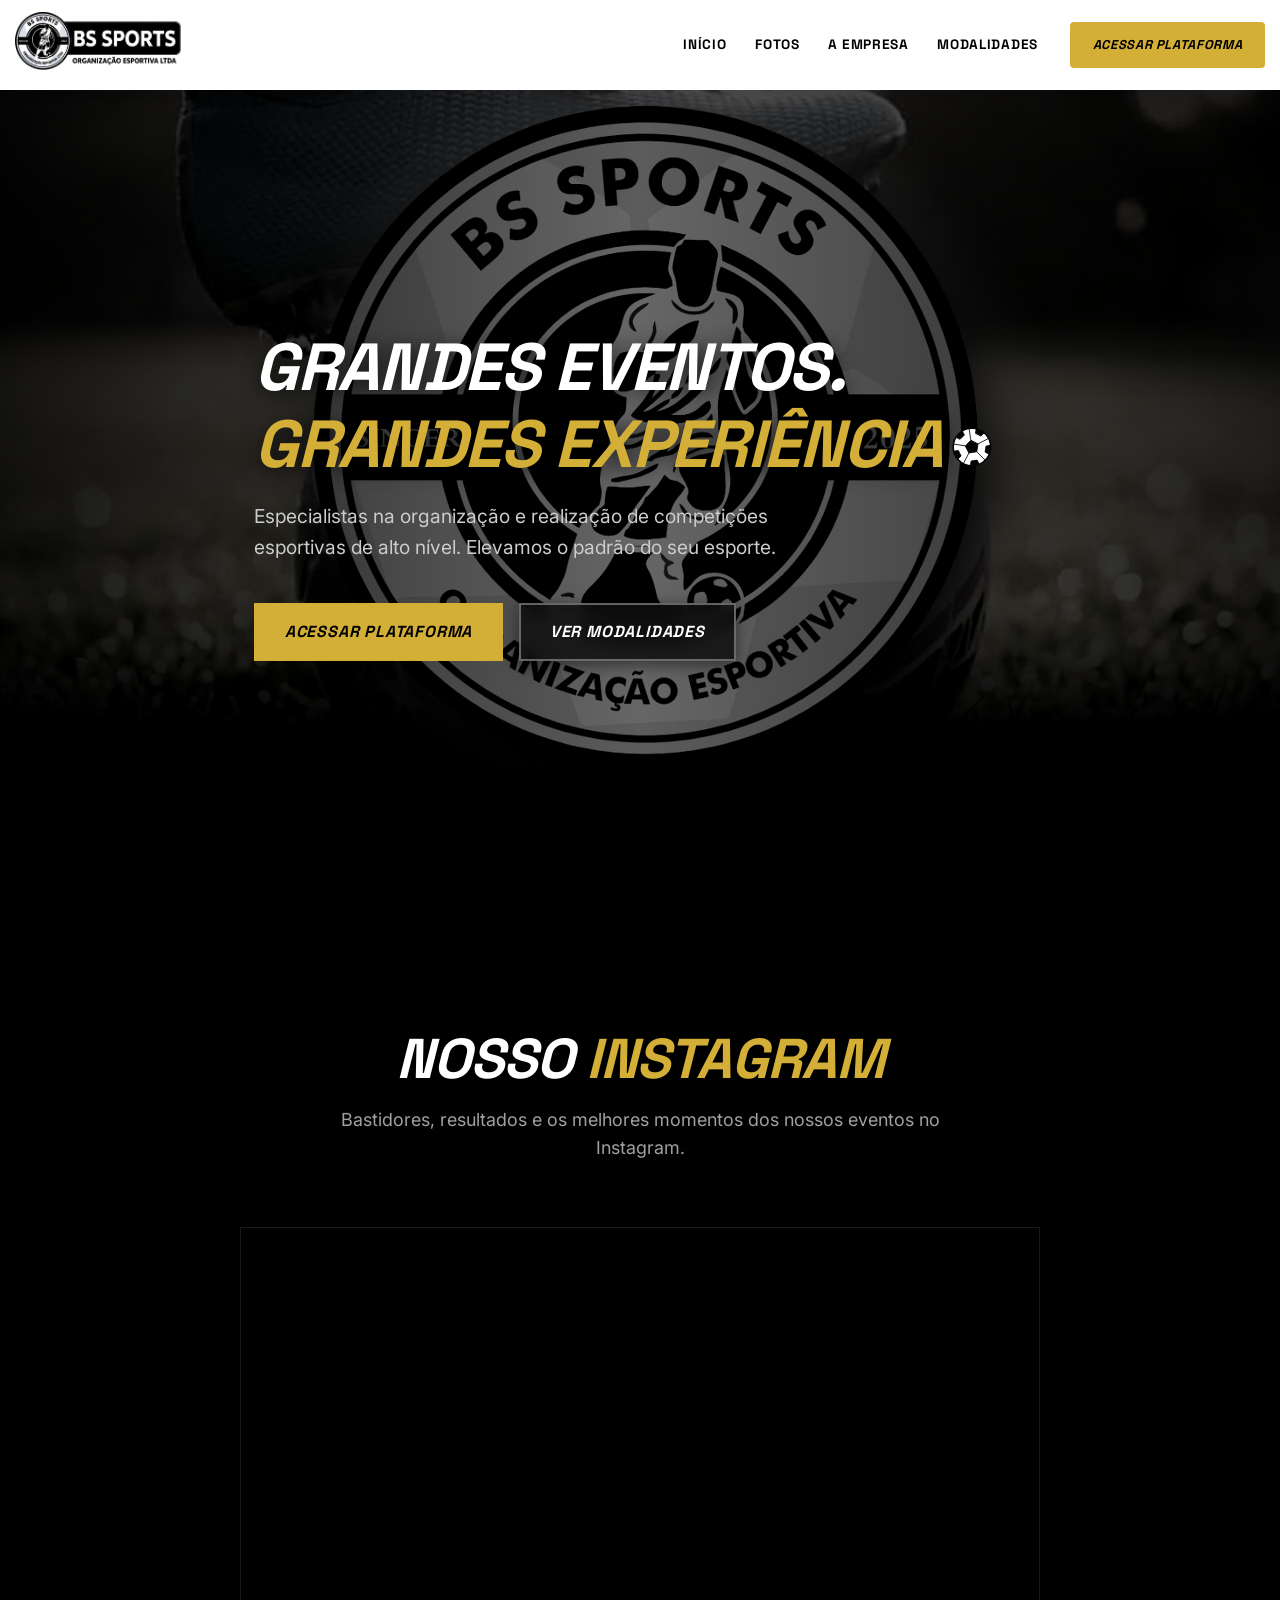
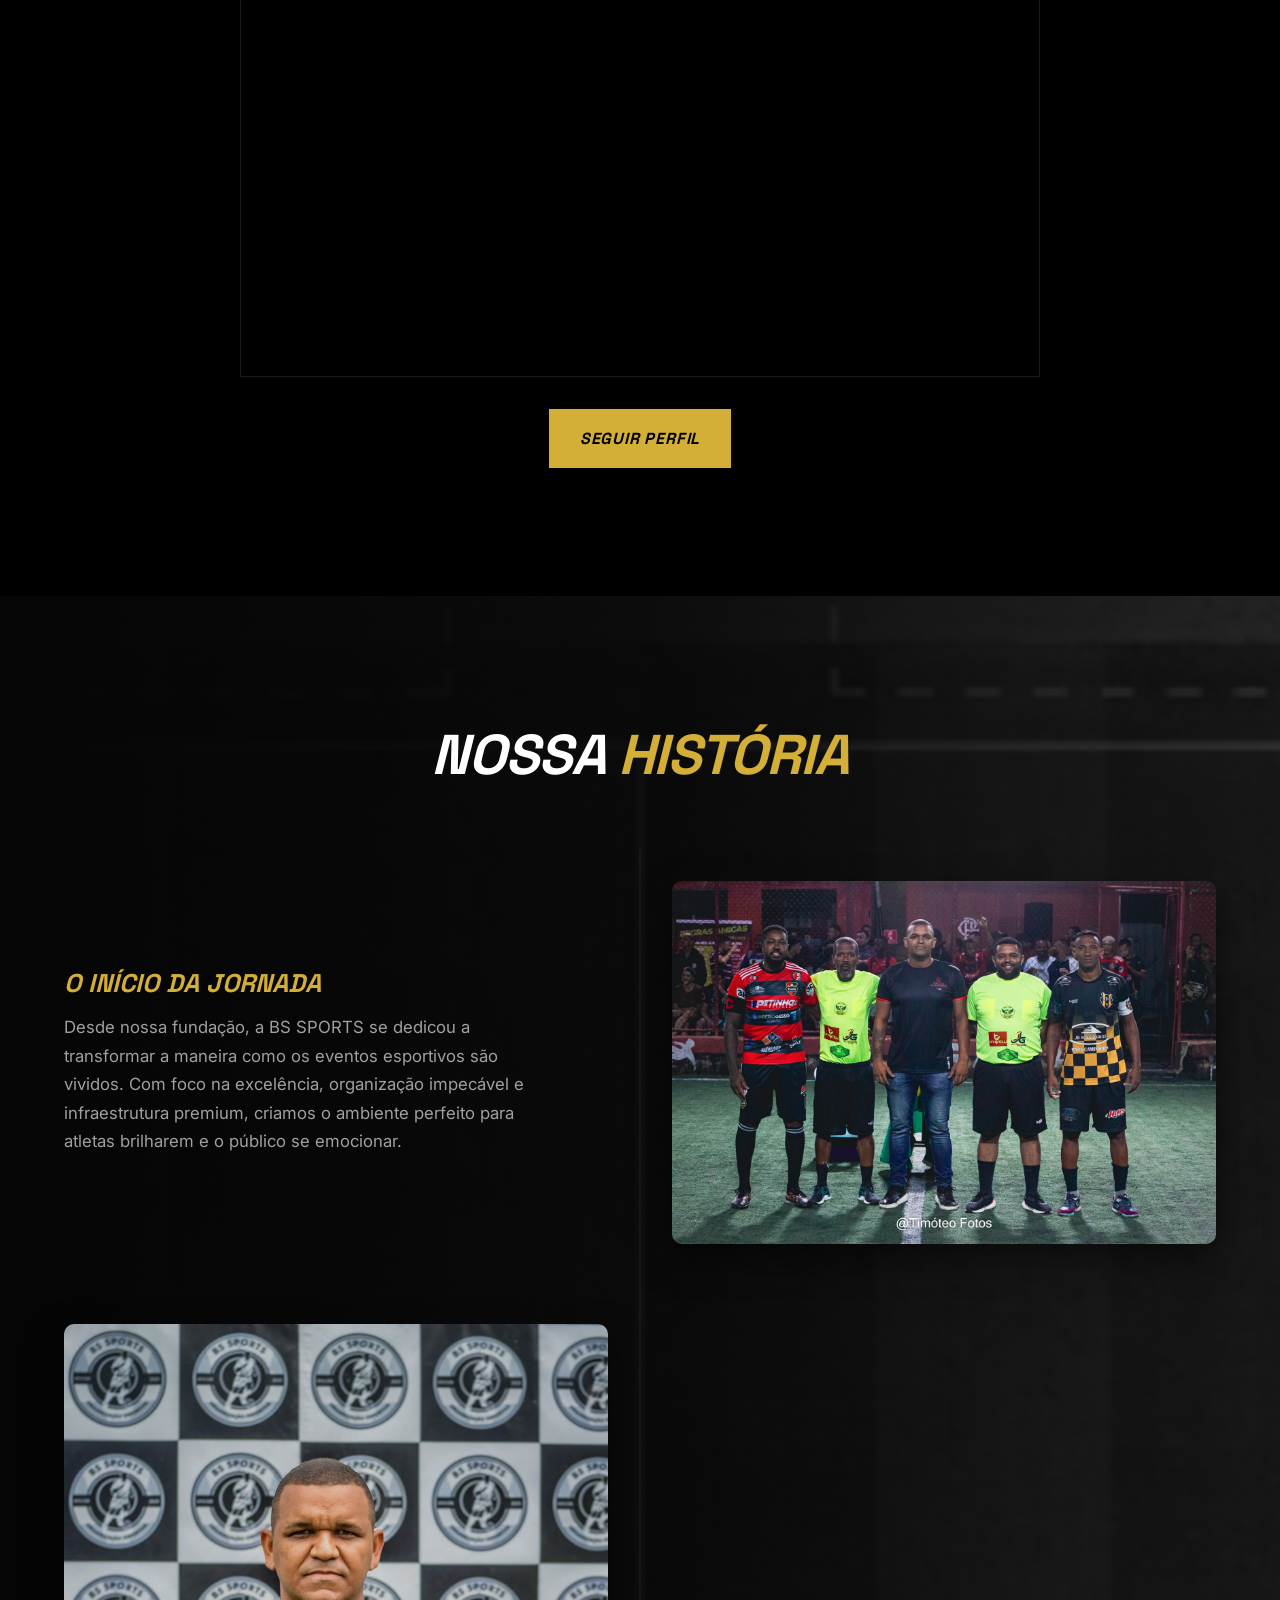
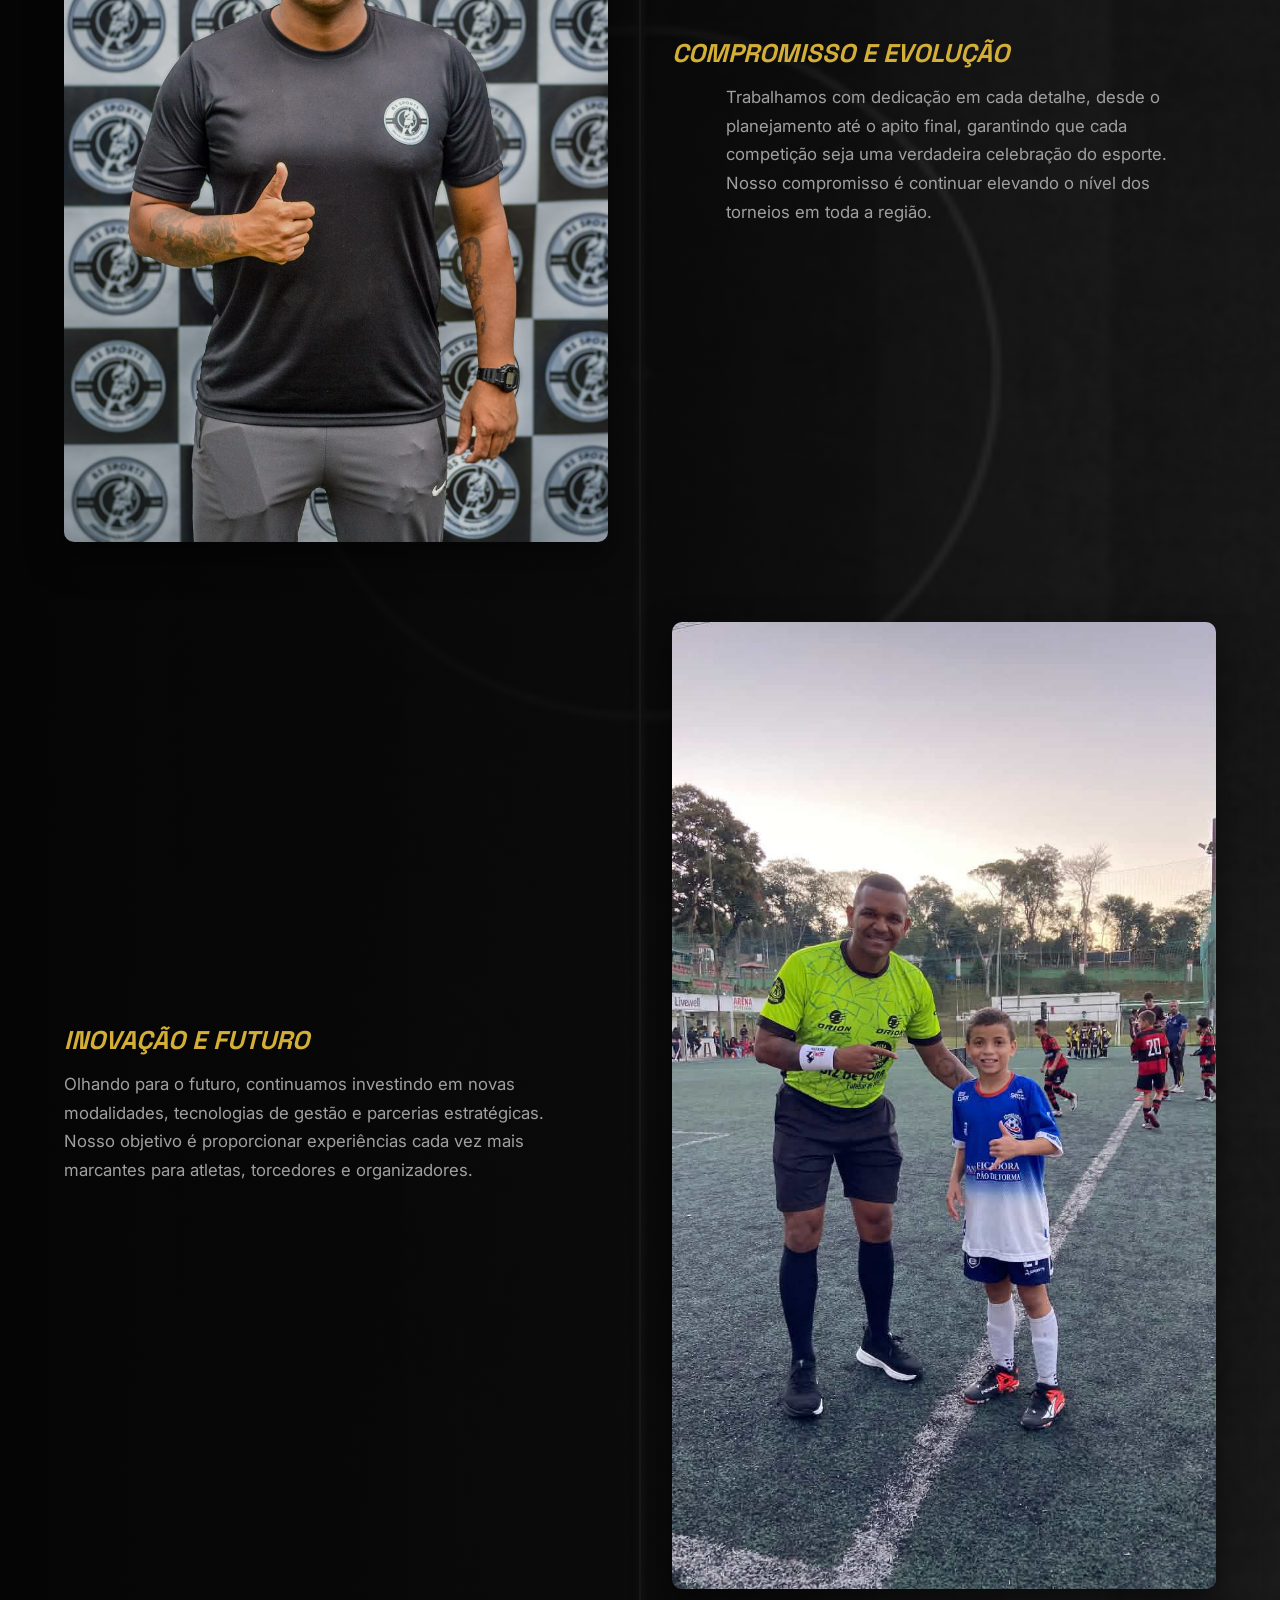
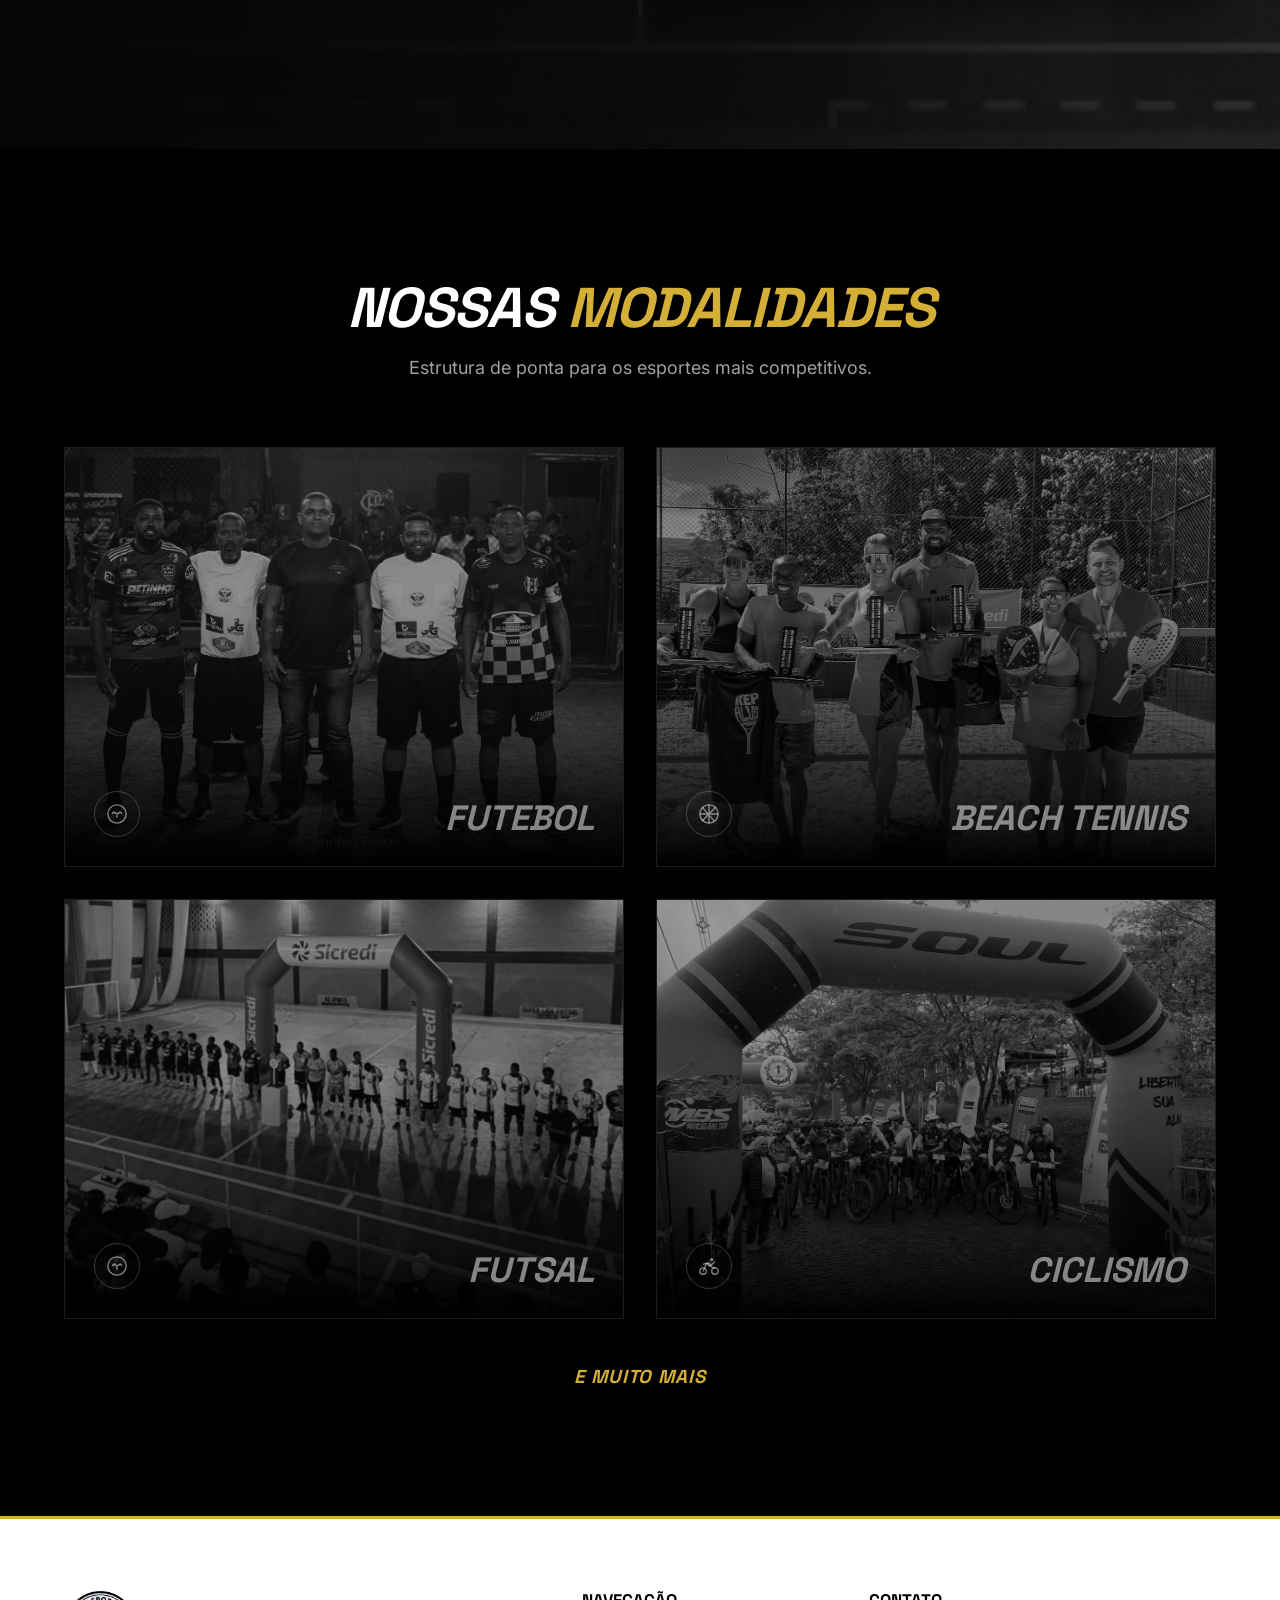
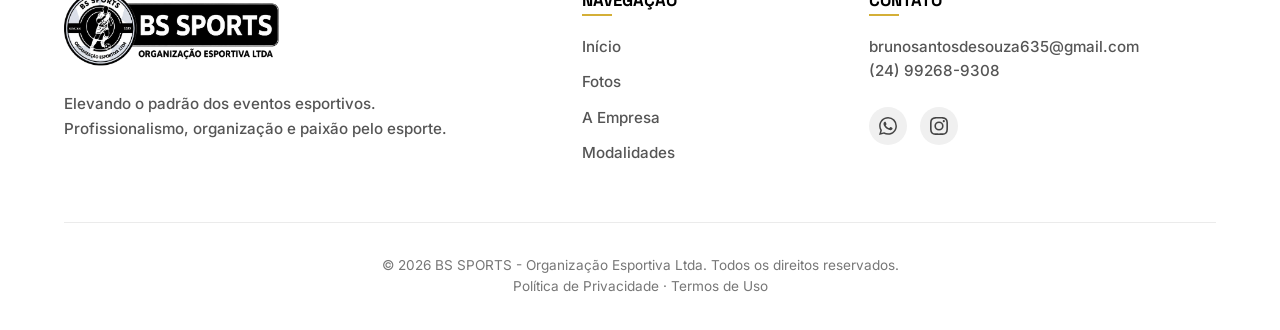
==== commit c47337aa: "Add files via upload" ====
--- a/index.html
+++ b/index.html
@@ -253,6 +253,11 @@
         </div>
         <div class="footer-bottom">
           <p>&copy; 2026 BS SPORTS - Organização Esportiva Ltda. Todos os direitos reservados.</p>
+          <p class="footer-legal">
+            <a href="privacidade.html">Política de Privacidade</a>
+            <span aria-hidden="true"> · </span>
+            <a href="termos.html">Termos de Uso</a>
+          </p>
         </div>
       </div>
     </footer>
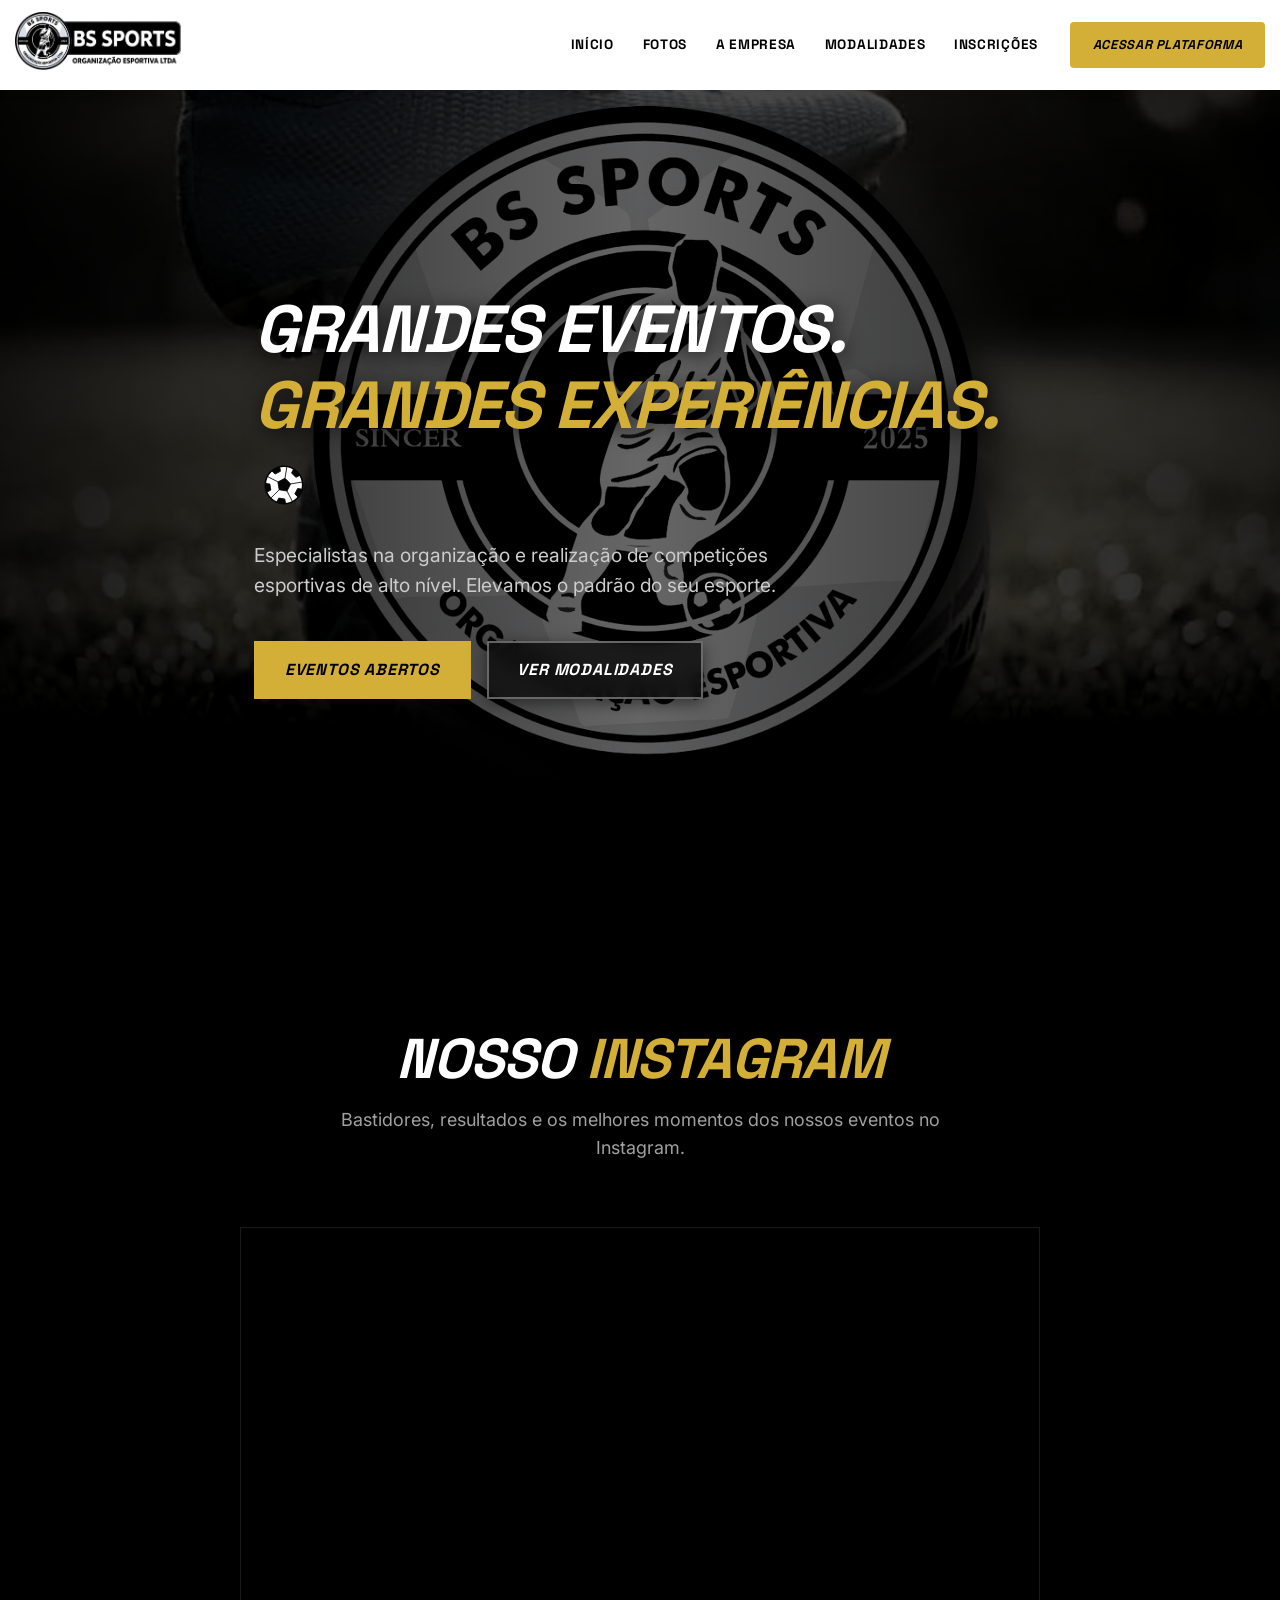
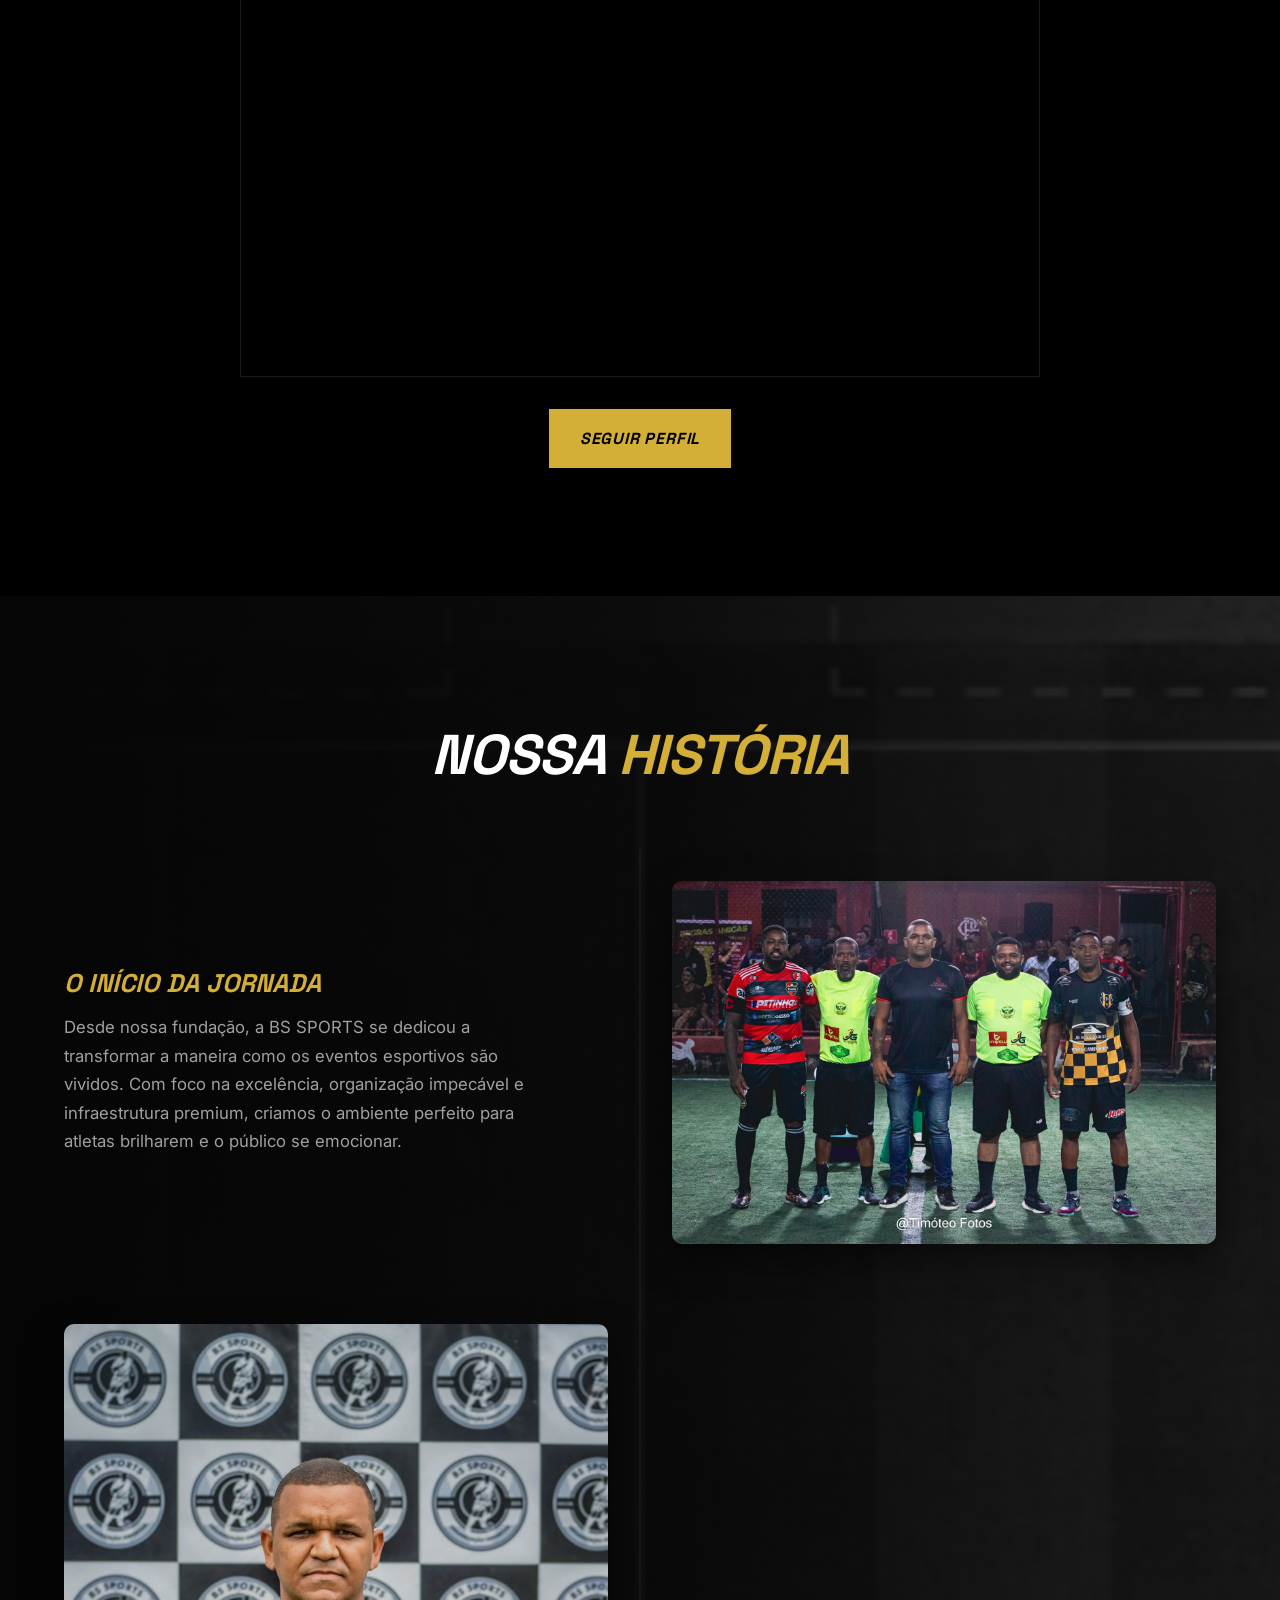
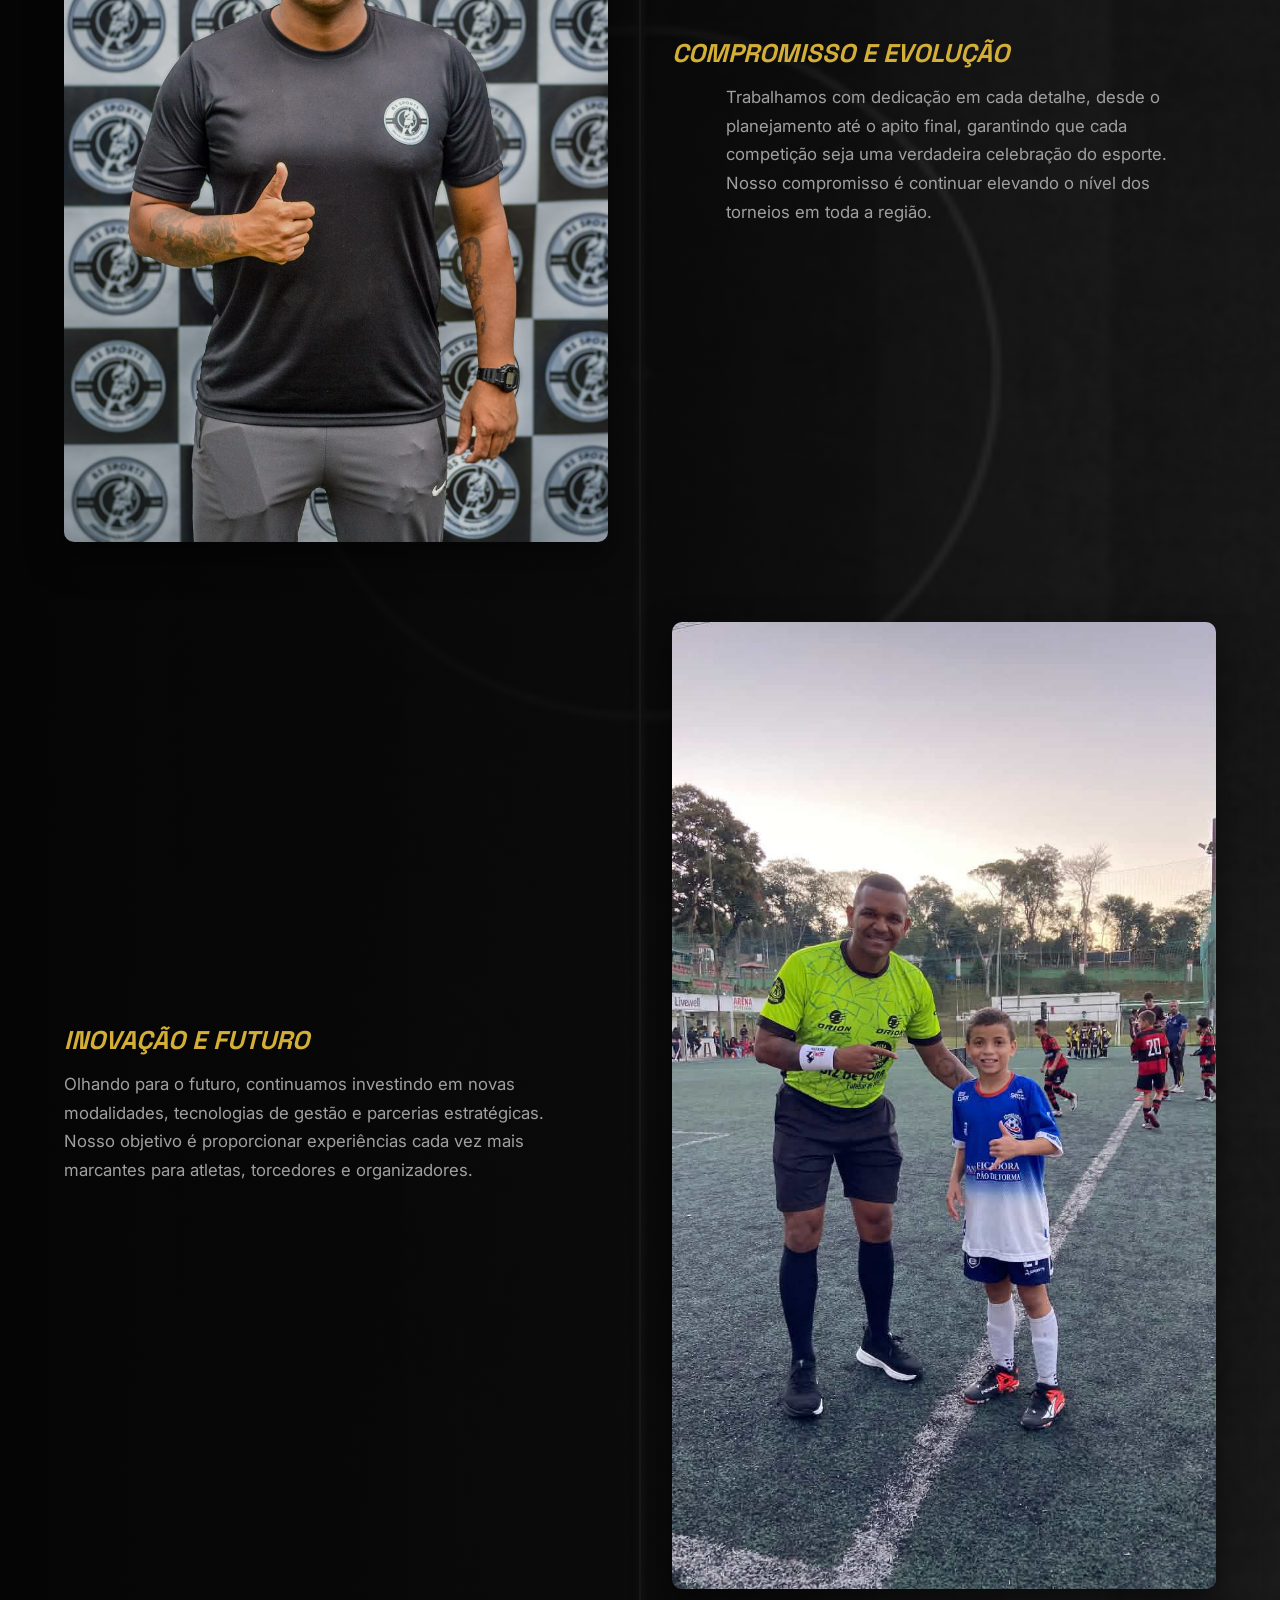
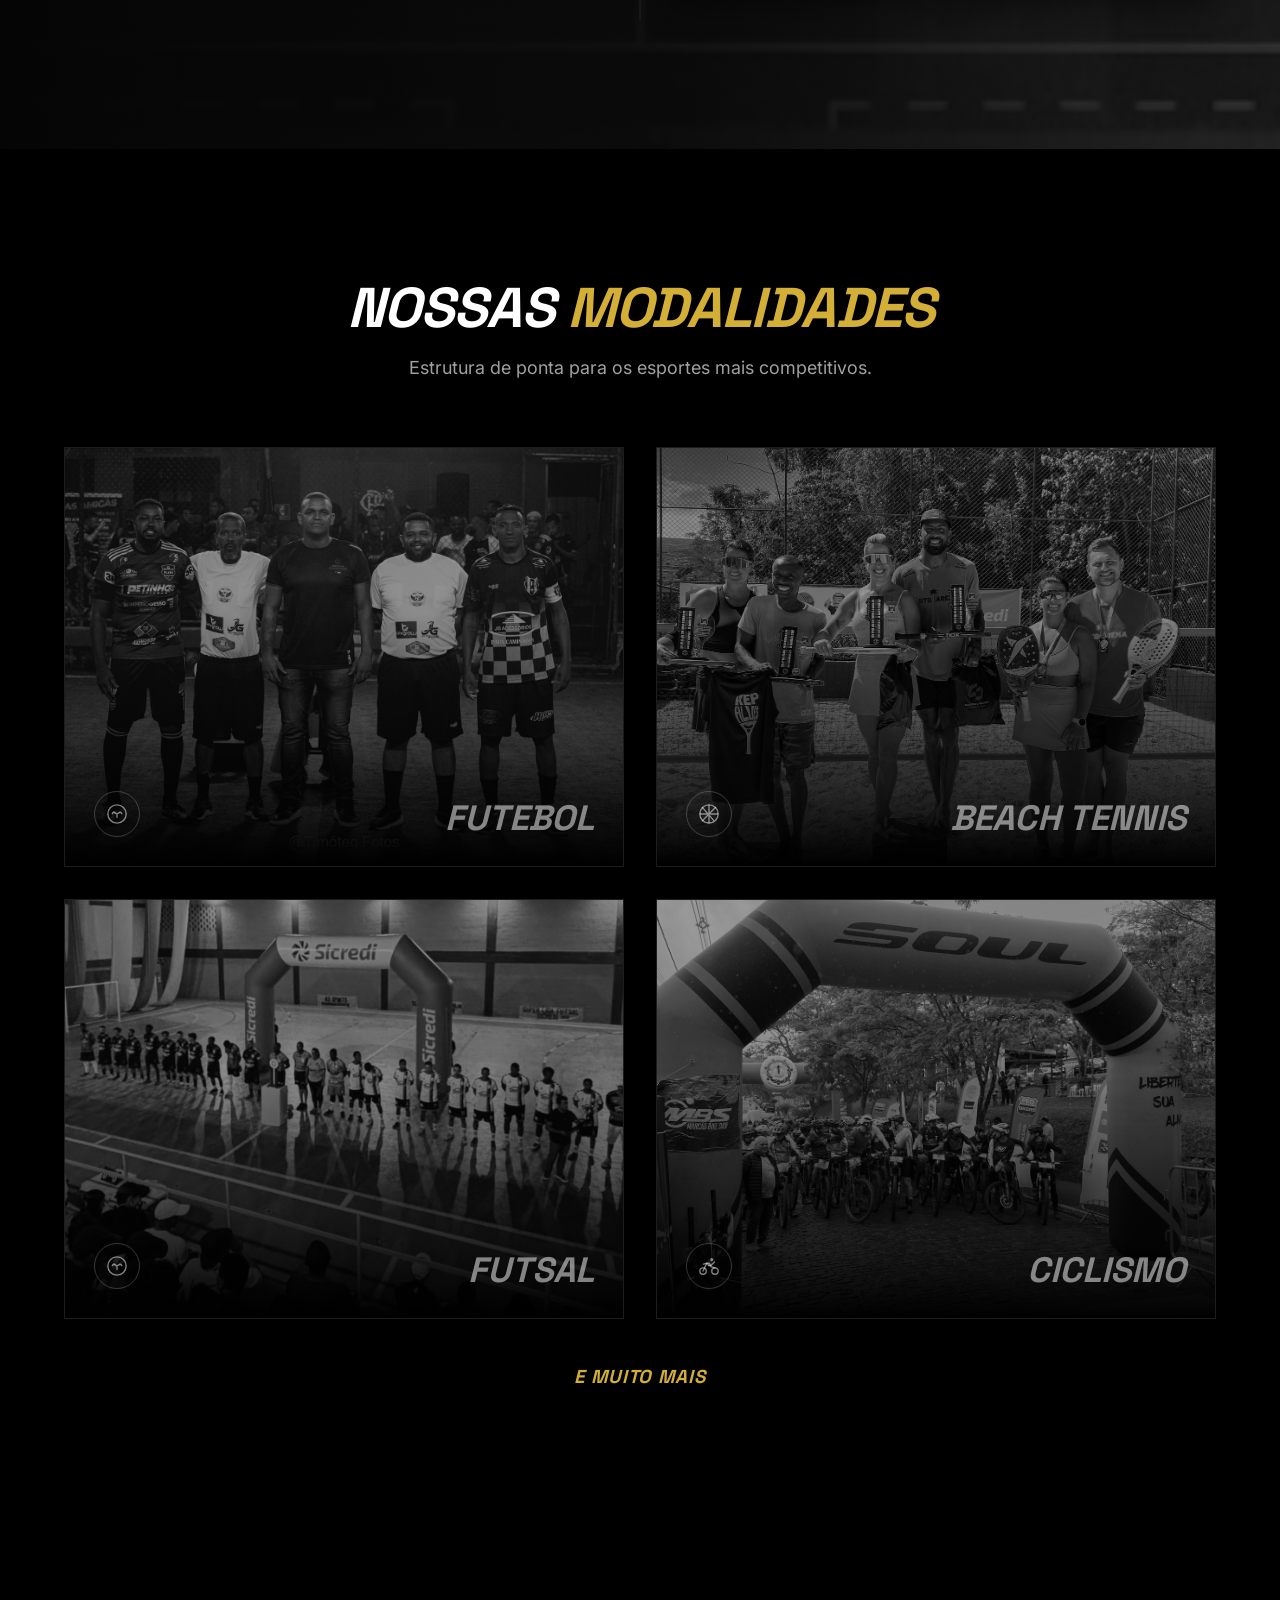
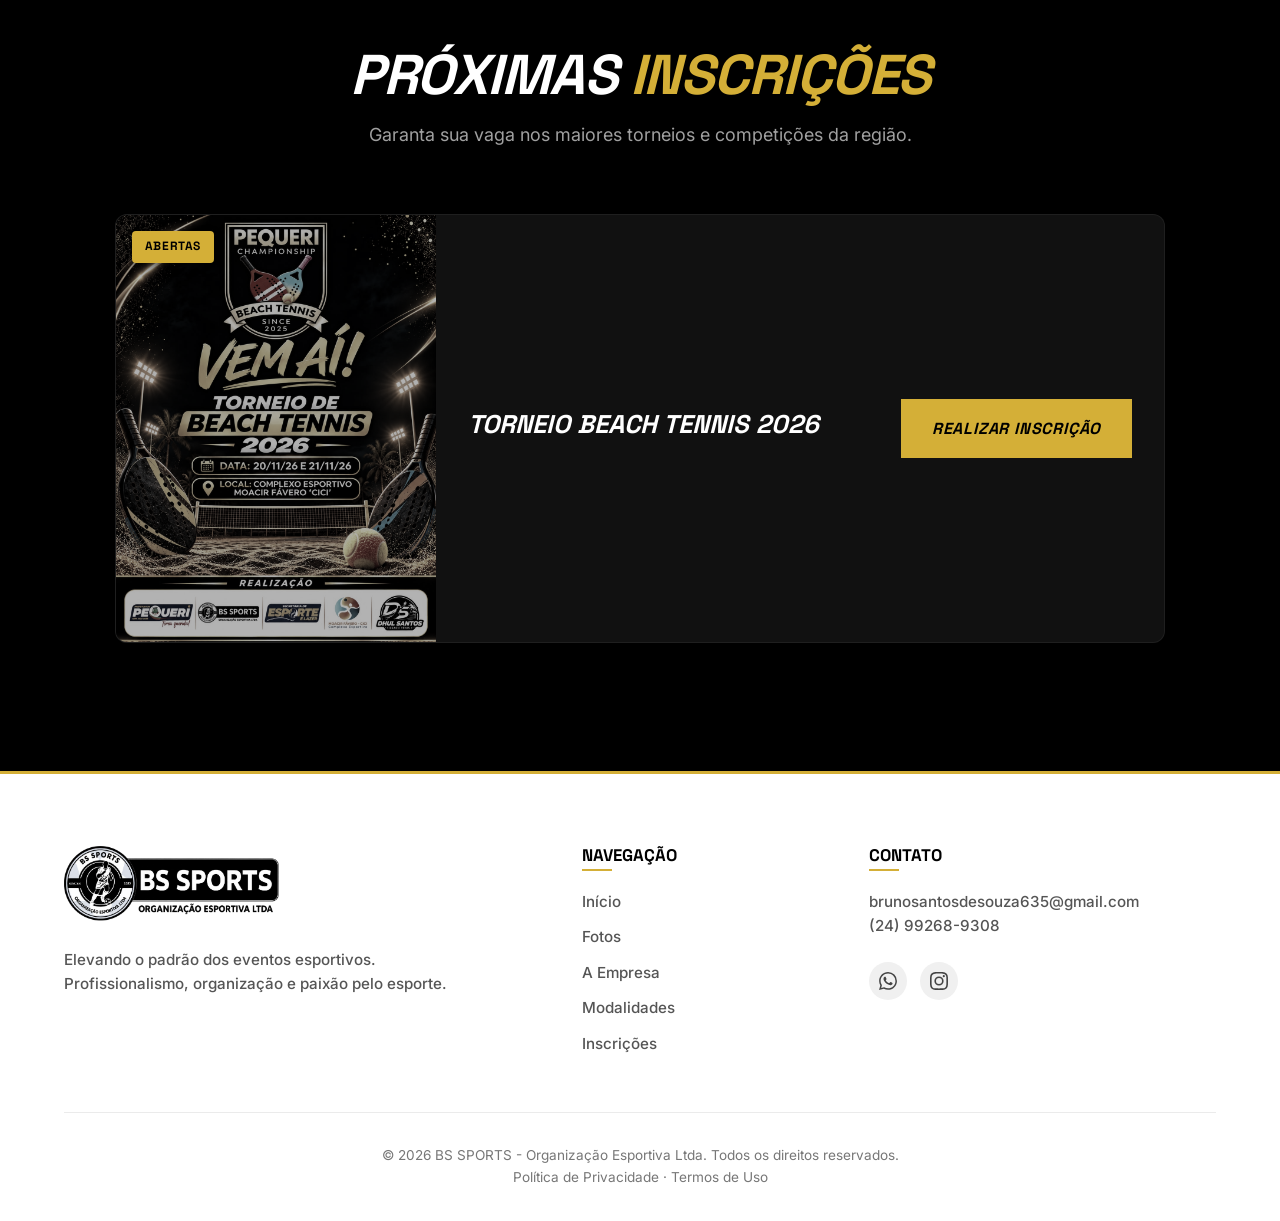
==== commit 512f12be: "Add files via upload" ====
--- a/index.html
+++ b/index.html
@@ -4,11 +4,17 @@
     <meta charset="UTF-8" />
     <meta name="viewport" content="width=device-width, initial-scale=1.0" />
     <title>BS SPORTS - Organização Esportiva</title>
-    <link rel="icon" type="image/png" sizes="512x512" href="./images/logo-sem-fundo.png" />
+    <link
+      rel="icon"
+      type="image/png"
+      sizes="512x512"
+      href="./images/logo-sem-fundo.png" />
     <link rel="icon" type="image/x-icon" href="./favicon.ico" />
     <link rel="apple-touch-icon" href="./images/logo-sem-fundo.png" />
     <link rel="stylesheet" href="styles.css" />
-    <link href="https://fonts.googleapis.com/css2?family=Space+Grotesk:ital,wght@0,400;0,600;0,700;1,700&family=Inter:wght@400;500;700&display=swap" rel="stylesheet" />
+    <link
+      href="https://fonts.googleapis.com/css2?family=Space+Grotesk:ital,wght@0,400;0,600;0,700;1,700&family=Inter:wght@400;500;700&display=swap"
+      rel="stylesheet" />
   </head>
   <body>
     <!-- HEADER PRINCIPAL -->
@@ -17,10 +23,13 @@
         <!-- Esquerda: Logo -->
         <div class="logo">
           <a href="#inicio" class="logo-link">
-            <img src="./images/BS_Sports_logo.png" alt="BS SPORTS" class="img-logo" />
+            <img
+              src="./images/BS_Sports_logo.png"
+              alt="BS SPORTS"
+              class="img-logo" />
           </a>
         </div>
-        
+
         <!-- Direita: Menus e Botões -->
         <div class="header-right">
           <!-- Links Desktop (Sempre visíveis no Desktop) -->
@@ -30,17 +39,27 @@
               <a href="#instagram" class="nav-link">Fotos</a>
               <a href="#sobre" class="nav-link">A Empresa</a>
               <a href="#modalidades" class="nav-link">Modalidades</a>
+              <a href="#inscricoes" class="nav-link">Inscrições</a>
             </nav>
-            <a href="https://copafacil.com/" class="btn btn-primary nav-btn" target="_blank" rel="noopener noreferrer">Acessar Plataforma</a>
-          </div>
-          
+            <a
+              href="https://copafacil.com/"
+              class="btn btn-primary nav-btn"
+              target="_blank"
+              rel="noopener noreferrer"
+              >Acessar Plataforma</a
+            >
+          </div>
+
           <!-- Botão Hamburger (Aparece apenas no Celular/Tablet) -->
-          <button class="mobile-menu-btn" id="mobile-menu-btn" aria-label="Abrir menu">
+          <button
+            class="mobile-menu-btn"
+            id="mobile-menu-btn"
+            aria-label="Abrir menu">
             <span></span><span></span><span></span>
           </button>
         </div>
       </div>
-    </header> 
+    </header>
 
     <!-- MENU LATERAL (GAVETA MOBILE) -->
     <div class="menu-overlay" id="menu-overlay"></div>
@@ -49,49 +68,89 @@
       <a href="#instagram" class="side-link">Fotos</a>
       <a href="#sobre" class="side-link">A Empresa</a>
       <a href="#modalidades" class="side-link">Modalidades</a>
-      <a href="https://copafacil.com/" target="_blank" rel="noopener noreferrer" class="btn btn-primary w-full mt-4">Acessar Plataforma</a>
+      <a href="#inscricoes" class="side-link">Inscrições</a>
+      <a
+        href="https://copafacil.com/"
+        target="_blank"
+        rel="noopener noreferrer"
+        class="btn btn-primary w-full mt-4"
+        >Acessar Plataforma</a
+      >
     </nav>
 
     <!-- HERO -->
     <section id="inicio" class="hero">
       <div class="hero-bg">
-        <img src="./images/hero-bs-sports.jpg" alt="Futebol em ação" loading="lazy" />
+        <img
+          src="./images/hero-bs-sports.jpg"
+          alt="Futebol em ação"
+          loading="lazy" />
         <div class="hero-overlay"></div>
       </div>
       <div class="container hero-content">
-        <h1 class="hero-title reveal-hero typing-title" aria-label="Grandes eventos. Grandes experiências.">
+        <h1
+          class="hero-title reveal-hero typing-title"
+          aria-label="Grandes eventos. Grandes experiências.">
           <span class="type-sizer" aria-hidden="true">
             <span class="type-line">Grandes eventos.</span><br />
             <span class="text-gold type-line">Grandes experiências.</span>
           </span>
           <span class="type-live" aria-hidden="true">
-            <span id="type-1" class="type-line"></span><span class="type-ball" id="type-ball">
+            <span id="type-1" class="type-line"></span
+            ><span class="type-ball" id="type-ball">
               <svg viewBox="0 0 100 100" xmlns="http://www.w3.org/2000/svg">
-                <defs><clipPath id="ball-clip"><circle cx="50" cy="50" r="47" /></clipPath></defs>
+                <defs>
+                  <clipPath id="ball-clip">
+                    <circle cx="50" cy="50" r="47" />
+                  </clipPath>
+                </defs>
                 <circle cx="50" cy="50" r="47" fill="#fff" />
-                <g clip-path="url(#ball-clip)" fill="#050505" stroke="#050505" stroke-width="2" stroke-linejoin="round">
-                  <polygon points="50,33 66.17,44.75 60,63.75 40,63.75 33.83,44.75" />
+                <g
+                  clip-path="url(#ball-clip)"
+                  fill="#050505"
+                  stroke="#050505"
+                  stroke-width="2"
+                  stroke-linejoin="round">
+                  <polygon
+                    points="50,33 66.17,44.75 60,63.75 40,63.75 33.83,44.75" />
                   <line x1="50" y1="33" x2="50" y2="3" />
                   <line x1="66.17" y1="44.75" x2="94.7" y2="35.5" />
                   <line x1="60" y1="63.75" x2="77.6" y2="88" />
                   <line x1="40" y1="63.75" x2="22.4" y2="88" />
                   <line x1="33.83" y1="44.75" x2="5.3" y2="35.5" />
-                  <polygon points="0,-13 12.4,-4 7.6,10.5 -7.6,10.5 -12.4,-4" transform="translate(76.45 13.6) rotate(36)" />
-                  <polygon points="0,-13 12.4,-4 7.6,10.5 -7.6,10.5 -12.4,-4" transform="translate(92.8 63.9) rotate(108)" />
-                  <polygon points="0,-13 12.4,-4 7.6,10.5 -7.6,10.5 -12.4,-4" transform="translate(50 95) rotate(180)" />
-                  <polygon points="0,-13 12.4,-4 7.6,10.5 -7.6,10.5 -12.4,-4" transform="translate(7.2 63.9) rotate(252)" />
-                  <polygon points="0,-13 12.4,-4 7.6,10.5 -7.6,10.5 -12.4,-4" transform="translate(23.55 13.6) rotate(324)" />
+                  <polygon
+                    points="0,-13 12.4,-4 7.6,10.5 -7.6,10.5 -12.4,-4"
+                    transform="translate(76.45 13.6) rotate(36)" />
+                  <polygon
+                    points="0,-13 12.4,-4 7.6,10.5 -7.6,10.5 -12.4,-4"
+                    transform="translate(92.8 63.9) rotate(108)" />
+                  <polygon
+                    points="0,-13 12.4,-4 7.6,10.5 -7.6,10.5 -12.4,-4"
+                    transform="translate(50 95) rotate(180)" />
+                  <polygon
+                    points="0,-13 12.4,-4 7.6,10.5 -7.6,10.5 -12.4,-4"
+                    transform="translate(7.2 63.9) rotate(252)" />
+                  <polygon
+                    points="0,-13 12.4,-4 7.6,10.5 -7.6,10.5 -12.4,-4"
+                    transform="translate(23.55 13.6) rotate(324)" />
                 </g>
-                <circle cx="50" cy="50" r="47" fill="none" stroke="#050505" stroke-width="4" />
-              </svg>
-            </span><br /><span class="text-gold type-line" id="type-2"></span>
+                <circle
+                  cx="50"
+                  cy="50"
+                  r="47"
+                  fill="none"
+                  stroke="#050505"
+                  stroke-width="4" />
+              </svg> </span
+            ><br /><span class="text-gold type-line" id="type-2"></span>
           </span>
         </h1>
         <p class="hero-subtitle reveal-hero delay-1">
-          Especialistas na organização e realização de competições esportivas de alto nível. Elevamos o padrão do seu esporte.
+          Especialistas na organização e realização de competições esportivas de
+          alto nível. Elevamos o padrão do seu esporte.
         </p>
         <div class="hero-buttons reveal-hero delay-2">
-          <a href="https://copafacil.com/" class="btn btn-primary" target="_blank" rel="noopener noreferrer">Acessar Plataforma</a>
+          <a href="#inscricoes" class="btn btn-primary">Eventos Abertos</a>
           <a href="#modalidades" class="btn btn-outline">Ver Modalidades</a>
         </div>
       </div>
@@ -101,14 +160,30 @@
     <section id="instagram" class="section bg-darker">
       <div class="container">
         <div class="section-header text-center reveal">
-          <h2 class="section-title">Nosso <span class="text-gold">Instagram</span></h2>
-          <p class="section-subtitle">Bastidores, resultados e os melhores momentos dos nossos eventos no Instagram.</p>
+          <h2 class="section-title">
+            Nosso <span class="text-gold">Instagram</span>
+          </h2>
+          <p class="section-subtitle">
+            Bastidores, resultados e os melhores momentos dos nossos eventos no
+            Instagram.
+          </p>
         </div>
         <div class="instagram-embed reveal delay-1">
-          <iframe src="https://www.instagram.com/bs_sportsorganizacaoesportiva/embed" title="Instagram da BS SPORTS" loading="lazy" scrolling="no" allowtransparency="true"></iframe>
+          <iframe
+            src="https://www.instagram.com/bs_sportsorganizacaoesportiva/embed"
+            title="Instagram da BS SPORTS"
+            loading="lazy"
+            scrolling="no"
+            allowtransparency="true"></iframe>
         </div>
         <div class="text-center reveal delay-2 mt-4">
-          <a href="https://www.instagram.com/bs_sportsorganizacaoesportiva/" class="btn btn-primary" target="_blank" rel="noopener noreferrer">Seguir Perfil</a>
+          <a
+            href="https://www.instagram.com/bs_sportsorganizacaoesportiva/"
+            class="btn btn-primary"
+            target="_blank"
+            rel="noopener noreferrer"
+            >Seguir Perfil</a
+          >
         </div>
       </div>
     </section>
@@ -119,34 +194,61 @@
       <div class="about-overlay"></div>
       <div class="container about-container">
         <div class="section-header text-center reveal">
-          <h2 class="section-title">Nossa <span class="text-gold">História</span></h2>
+          <h2 class="section-title">
+            Nossa <span class="text-gold">História</span>
+          </h2>
         </div>
         <div class="story-timeline">
           <div class="story-row reveal delay-1">
             <div class="story-text">
               <h3 class="story-title text-gold">O INÍCIO DA JORNADA</h3>
-              <p>Desde nossa fundação, a BS SPORTS se dedicou a transformar a maneira como os eventos esportivos são vividos. Com foco na excelência, organização impecável e infraestrutura premium, criamos o ambiente perfeito para atletas brilharem e o público se emocionar.</p>
+              <p>
+                Desde nossa fundação, a BS SPORTS se dedicou a transformar a
+                maneira como os eventos esportivos são vividos. Com foco na
+                excelência, organização impecável e infraestrutura premium,
+                criamos o ambiente perfeito para atletas brilharem e o público
+                se emocionar.
+              </p>
             </div>
             <div class="story-image">
-              <img src="./images/bs01.jfif" alt="Início da Jornada" loading="lazy" />
+              <img
+                src="./images/bs01.jfif"
+                alt="Início da Jornada"
+                loading="lazy" />
             </div>
           </div>
           <div class="story-row reverse reveal delay-2">
             <div class="story-text">
               <h3 class="story-title text-gold">COMPROMISSO E EVOLUÇÃO</h3>
-              <p>Trabalhamos com dedicação em cada detalhe, desde o planejamento até o apito final, garantindo que cada competição seja uma verdadeira celebração do esporte. Nosso compromisso é continuar elevando o nível dos torneios em toda a região.</p>
+              <p>
+                Trabalhamos com dedicação em cada detalhe, desde o planejamento
+                até o apito final, garantindo que cada competição seja uma
+                verdadeira celebração do esporte. Nosso compromisso é continuar
+                elevando o nível dos torneios em toda a região.
+              </p>
             </div>
             <div class="story-image">
-              <img src="./images/bs02.jfif" alt="Compromisso e Evolução" loading="lazy" />
+              <img
+                src="./images/bs02.jfif"
+                alt="Compromisso e Evolução"
+                loading="lazy" />
             </div>
           </div>
           <div class="story-row reveal delay-3">
             <div class="story-text">
               <h3 class="story-title text-gold">INOVAÇÃO E FUTURO</h3>
-              <p>Olhando para o futuro, continuamos investindo em novas modalidades, tecnologias de gestão e parcerias estratégicas. Nosso objetivo é proporcionar experiências cada vez mais marcantes para atletas, torcedores e organizadores.</p>
+              <p>
+                Olhando para o futuro, continuamos investindo em novas
+                modalidades, tecnologias de gestão e parcerias estratégicas.
+                Nosso objetivo é proporcionar experiências cada vez mais
+                marcantes para atletas, torcedores e organizadores.
+              </p>
             </div>
             <div class="story-image">
-              <img src="./images/bs03.jfif" alt="Inovação e Futuro" loading="lazy" />
+              <img
+                src="./images/bs03.jfif"
+                alt="Inovação e Futuro"
+                loading="lazy" />
             </div>
           </div>
         </div>
@@ -157,8 +259,12 @@
     <section id="modalidades" class="section bg-darker">
       <div class="container">
         <div class="section-header text-center reveal">
-          <h2 class="section-title">Nossas <span class="text-gold">Modalidades</span></h2>
-          <p class="section-subtitle">Estrutura de ponta para os esportes mais competitivos.</p>
+          <h2 class="section-title">
+            Nossas <span class="text-gold">Modalidades</span>
+          </h2>
+          <p class="section-subtitle">
+            Estrutura de ponta para os esportes mais competitivos.
+          </p>
         </div>
         <div class="sports-grid">
           <!-- CARD FUTEBOL -->
@@ -166,19 +272,35 @@
             <img src="./images/bs01.jfif" alt="Futebol" loading="lazy" />
             <div class="sport-content">
               <div class="sport-icon">
-                <svg viewBox="0 0 24 24" fill="none" stroke="currentColor" stroke-width="1.5"><circle cx="12" cy="12" r="10"/><path d="M12 12l3.5-2.5m-3.5 2.5l-3.5-2.5m3.5 2.5v4m3.5-6.5a4 4 0 01-7 0m7 0l2 2.5m-9-2.5l-2 2.5"/></svg>
+                <svg
+                  viewBox="0 0 24 24"
+                  fill="none"
+                  stroke="currentColor"
+                  stroke-width="1.5">
+                  <circle cx="12" cy="12" r="10" />
+                  <path
+                    d="M12 12l3.5-2.5m-3.5 2.5l-3.5-2.5m3.5 2.5v4m3.5-6.5a4 4 0 01-7 0m7 0l2 2.5m-9-2.5l-2 2.5" />
+                </svg>
               </div>
               <h3>Futebol</h3>
             </div>
             <div class="sport-overlay-bg"></div>
           </div>
-          
+
           <!-- CARD Beach Tennis -->
           <div class="sport-card reveal delay-2" data-sport="beachtennis">
             <img src="./images/bt05.jfif" alt="Beach Tennis" loading="lazy" />
             <div class="sport-content">
               <div class="sport-icon">
-                <svg viewBox="0 0 24 24" fill="none" stroke="currentColor" stroke-width="1.5"><circle cx="12" cy="12" r="10"/><path d="M12 2v20m10-10H2m15.536 7.536L4.464 4.464m15.072 0L4.464 19.536"/></svg>
+                <svg
+                  viewBox="0 0 24 24"
+                  fill="none"
+                  stroke="currentColor"
+                  stroke-width="1.5">
+                  <circle cx="12" cy="12" r="10" />
+                  <path
+                    d="M12 2v20m10-10H2m15.536 7.536L4.464 4.464m15.072 0L4.464 19.536" />
+                </svg>
               </div>
               <h3>BEACH TENNIS</h3>
             </div>
@@ -190,7 +312,15 @@
             <img src="./images/futsal1.jfif" alt="Futsal" loading="lazy" />
             <div class="sport-content">
               <div class="sport-icon">
-                <svg viewBox="0 0 24 24" fill="none" stroke="currentColor" stroke-width="1.5"><circle cx="12" cy="12" r="10"/><path d="M12 12l3.5-2.5m-3.5 2.5l-3.5-2.5m3.5 2.5v4m3.5-6.5a4 4 0 01-7 0m7 0l2 2.5m-9-2.5l-2 2.5"/></svg>
+                <svg
+                  viewBox="0 0 24 24"
+                  fill="none"
+                  stroke="currentColor"
+                  stroke-width="1.5">
+                  <circle cx="12" cy="12" r="10" />
+                  <path
+                    d="M12 12l3.5-2.5m-3.5 2.5l-3.5-2.5m3.5 2.5v4m3.5-6.5a4 4 0 01-7 0m7 0l2 2.5m-9-2.5l-2 2.5" />
+                </svg>
               </div>
               <h3>FUTSAL</h3>
             </div>
@@ -202,7 +332,19 @@
             <img src="./images/bc4.jfif" alt="Ciclismo" loading="lazy" />
             <div class="sport-content">
               <div class="sport-icon">
-                <svg viewBox="0 0 24 24" fill="none" stroke="currentColor" stroke-width="1.5" stroke-linecap="round" stroke-linejoin="round"><circle cx="5.5" cy="17.5" r="3.5"/><circle cx="18.5" cy="17.5" r="3.5"/><path d="M15 6a1 1 0 1 0 0-2 1 1 0 0 0 0 2zm-3 5.5h2l4-4"/><path d="M12 11.5 9.5 9 6 10"/><path d="M5.5 17.5 9.5 9h3l2 4 4 1"/></svg>
+                <svg
+                  viewBox="0 0 24 24"
+                  fill="none"
+                  stroke="currentColor"
+                  stroke-width="1.5"
+                  stroke-linecap="round"
+                  stroke-linejoin="round">
+                  <circle cx="5.5" cy="17.5" r="3.5" />
+                  <circle cx="18.5" cy="17.5" r="3.5" />
+                  <path d="M15 6a1 1 0 1 0 0-2 1 1 0 0 0 0 2zm-3 5.5h2l4-4" />
+                  <path d="M12 11.5 9.5 9 6 10" />
+                  <path d="M5.5 17.5 9.5 9h3l2 4 4 1" />
+                </svg>
               </div>
               <h3>CICLISMO</h3>
             </div>
@@ -211,7 +353,40 @@
         </div>
 
         <div class="text-center mt-5 reveal delay-4">
-          <h3 class="font-heading uppercase tracking-wide text-gold">E muito mais</h3>
+          <h3 class="font-heading uppercase tracking-wide text-gold">
+            E muito mais
+          </h3>
+        </div>
+      </div>
+    </section>
+
+   <!-- INSCRIÇÕES -->
+    <section id="inscricoes" class="section">
+      <div class="container">
+        <div class="section-header text-center reveal">
+          <h2 class="section-title">Próximas <span class="text-gold">Inscrições</span></h2>
+          <p class="section-subtitle">Garanta sua vaga nos maiores torneios e competições da região.</p>
+        </div>
+        
+        <div class="events-list">
+          
+          <!-- ----Evento Horizontal---- 1 -->
+          <article class="event-h-card reveal delay-1">
+            <div class="event-h-img">
+              <span class="event-status">Abertas</span>
+              <img src="./images/bt-bs.jfif" alt="Torneio Beach Tennis 2026" loading="lazy" />
+            </div>
+            <div class="event-h-body">
+              <div class="event-h-info">
+                <h3 class="event-h-title">Torneio Beach Tennis 2026</h3>
+              </div>
+              <div class="event-h-action">
+                <!-- COLOQUE O LINK DO FORMULÁRIO NO ATRIBUTO href ABAIXO (substitua o #) -->
+                <a href="#" class="btn btn-primary" target="_blank" rel="noopener noreferrer">Realizar Inscrição</a>
+              </div>
+            </div>
+          </article>
+          
         </div>
       </div>
     </section>
@@ -222,9 +397,16 @@
         <div class="footer-grid">
           <div class="footer-brand reveal">
             <a href="#inicio" class="footer-logo-link">
-              <img src="./images/BS_Sports_logo.png" alt="BS SPORTS" class="footer-logo" loading="lazy" />
+              <img
+                src="./images/BS_Sports_logo.png"
+                alt="BS SPORTS"
+                class="footer-logo"
+                loading="lazy" />
             </a>
-            <p class="footer-desc">Elevando o padrão dos eventos esportivos. Profissionalismo, organização e paixão pelo esporte.</p>
+            <p class="footer-desc">
+              Elevando o padrão dos eventos esportivos. Profissionalismo,
+              organização e paixão pelo esporte.
+            </p>
           </div>
           <div class="footer-nav reveal delay-1">
             <h4 class="footer-title">Navegação</h4>
@@ -233,26 +415,50 @@
               <a href="#instagram">Fotos</a>
               <a href="#sobre">A Empresa</a>
               <a href="#modalidades">Modalidades</a>
+              <a href="#inscricoes">Inscrições</a>
             </nav>
           </div>
           <div class="footer-contact reveal delay-2">
             <h4 class="footer-title">Contato</h4>
             <div class="contact-info">
-              <a href="mailto:brunosantosdesouza635@gmail.com" class="contact-link">brunosantosdesouza635@gmail.com</a>
-              <a href="tel:+5524992689308" class="contact-link">(24) 99268-9308</a>
+              <a
+                href="mailto:brunosantosdesouza635@gmail.com"
+                class="contact-link"
+                >brunosantosdesouza635@gmail.com</a
+              >
+              <a href="tel:+5524992689308" class="contact-link"
+                >(24) 99268-9308</a
+              >
             </div>
             <div class="social-links mt-3">
-              <a href="https://wa.me/5524992689308" target="_blank" class="social-btn" aria-label="WhatsApp">
-                <svg viewBox="0 0 24 24" fill="currentColor"><path d="M17.472 14.382c-.297-.149-1.758-.867-2.03-.967-.273-.099-.471-.148-.67.15-.197.297-.767.966-.94 1.164-.173.199-.347.223-.644.075-.297-.15-1.255-.463-2.39-1.475-.883-.788-1.48-1.761-1.653-2.059-.173-.297-.018-.458.13-.606.134-.133.298-.347.446-.52.149-.174.198-.298.298-.497.099-.198.05-.371-.025-.52-.075-.149-.669-1.612-.916-2.207-.242-.579-.487-.5-.669-.51-.173-.008-.371-.01-.57-.01-.198 0-.52.074-.792.372-.272.297-1.04 1.016-1.04 2.479 0 1.462 1.065 2.875 1.213 3.074.149.198 2.096 3.2 5.077 4.487.709.306 1.262.489 1.694.625.712.227 1.36.195 1.871.118.571-.085 1.758-.719 2.006-1.413.248-.694.248-1.289.173-1.413-.074-.124-.272-.198-.57-.347m-5.421 7.403h-.004a9.87 9.87 0 01-5.031-1.378l-.361-.214-3.741.982.998-3.648-.235-.374a9.86 9.86 0 01-1.51-5.26c.001-5.45 4.436-9.884 9.888-9.884 2.64 0 5.122 1.03 6.988 2.898a9.825 9.825 0 012.893 6.994c-.003 5.45-4.437 9.884-9.885 9.884m8.413-18.297A11.815 11.815 0 0012.05 0C5.495 0 .16 5.335.157 11.892c0 2.096.547 4.142 1.588 5.945L.057 24l6.305-1.654a11.882 11.882 0 005.683 1.448h.005c6.554 0 11.89-5.335 11.893-11.893a11.821 11.821 0 00-3.48-8.413z"/></svg>
+              <a
+                href="https://wa.me/5524992689308"
+                target="_blank"
+                class="social-btn"
+                aria-label="WhatsApp">
+                <svg viewBox="0 0 24 24" fill="currentColor">
+                  <path
+                    d="M17.472 14.382c-.297-.149-1.758-.867-2.03-.967-.273-.099-.471-.148-.67.15-.197.297-.767.966-.94 1.164-.173.199-.347.223-.644.075-.297-.15-1.255-.463-2.39-1.475-.883-.788-1.48-1.761-1.653-2.059-.173-.297-.018-.458.13-.606.134-.133.298-.347.446-.52.149-.174.198-.298.298-.497.099-.198.05-.371-.025-.52-.075-.149-.669-1.612-.916-2.207-.242-.579-.487-.5-.669-.51-.173-.008-.371-.01-.57-.01-.198 0-.52.074-.792.372-.272.297-1.04 1.016-1.04 2.479 0 1.462 1.065 2.875 1.213 3.074.149.198 2.096 3.2 5.077 4.487.709.306 1.262.489 1.694.625.712.227 1.36.195 1.871.118.571-.085 1.758-.719 2.006-1.413.248-.694.248-1.289.173-1.413-.074-.124-.272-.198-.57-.347m-5.421 7.403h-.004a9.87 9.87 0 01-5.031-1.378l-.361-.214-3.741.982.998-3.648-.235-.374a9.86 9.86 0 01-1.51-5.26c.001-5.45 4.436-9.884 9.888-9.884 2.64 0 5.122 1.03 6.988 2.898a9.825 9.825 0 012.893 6.994c-.003 5.45-4.437 9.884-9.885 9.884m8.413-18.297A11.815 11.815 0 0012.05 0C5.495 0 .16 5.335.157 11.892c0 2.096.547 4.142 1.588 5.945L.057 24l6.305-1.654a11.882 11.882 0 005.683 1.448h.005c6.554 0 11.89-5.335 11.893-11.893a11.821 11.821 0 00-3.48-8.413z" />
+                </svg>
               </a>
-              <a href="https://www.instagram.com/bs_sportsorganizacaoesportiva/" target="_blank" class="social-btn" aria-label="Instagram">
-                <svg viewBox="0 0 24 24" fill="currentColor"><path d="M12 2.163c3.204 0 3.584.012 4.85.07 3.252.148 4.771 1.691 4.919 4.919.058 1.265.069 1.645.069 4.849 0 3.205-.012 3.584-.069 4.849-.149 3.225-1.664 4.771-4.919 4.919-1.266.058-1.644.07-4.85.07-3.204 0-3.584-.012-4.849-.07-3.26-.149-4.771-1.699-4.919-4.92-.058-1.265-.07-1.644-.07-4.849 0-3.204.013-3.583.07-4.849.149-3.227 1.664-4.771 4.919-4.919 1.266-.057 1.645-.069 4.849-.069zM12 0C8.741 0 8.333.014 7.053.072 2.695.272.273 2.69.073 7.052.014 8.333 0 8.741 0 12c0 3.259.014 3.668.072 4.948.2 4.358 2.618 6.78 6.98 6.98C8.333 23.986 8.741 24 12 24c3.259 0 3.668-.014 4.948-.072 4.354-.2 6.782-2.618 6.979-6.98.059-1.28.073-1.689.073-4.948 0-3.259-.014-3.667-.072-4.947-.196-4.354-2.617-6.78-6.979-6.98C15.668.014 15.259 0 12 0zm0 5.838a6.162 6.162 0 100 12.324 6.162 6.162 0 000-12.324zM12 16a4 4 0 110-8 4 4 0 010 8zm6.406-11.845a1.44 1.44 0 100 2.881 1.44 1.44 0 000-2.881z"/></svg>
+              <a
+                href="https://www.instagram.com/bs_sportsorganizacaoesportiva/"
+                target="_blank"
+                class="social-btn"
+                aria-label="Instagram">
+                <svg viewBox="0 0 24 24" fill="currentColor">
+                  <path
+                    d="M12 2.163c3.204 0 3.584.012 4.85.07 3.252.148 4.771 1.691 4.919 4.919.058 1.265.069 1.645.069 4.849 0 3.205-.012 3.584-.069 4.849-.149 3.225-1.664 4.771-4.919 4.919-1.266.058-1.644.07-4.85.07-3.204 0-3.584-.012-4.849-.07-3.26-.149-4.771-1.699-4.919-4.92-.058-1.265-.07-1.644-.07-4.849 0-3.204.013-3.583.07-4.849.149-3.227 1.664-4.771 4.919-4.919 1.266-.057 1.645-.069 4.849-.069zM12 0C8.741 0 8.333.014 7.053.072 2.695.272.273 2.69.073 7.052.014 8.333 0 8.741 0 12c0 3.259.014 3.668.072 4.948.2 4.358 2.618 6.78 6.98 6.98C8.333 23.986 8.741 24 12 24c3.259 0 3.668-.014 4.948-.072 4.354-.2 6.782-2.618 6.979-6.98.059-1.28.073-1.689.073-4.948 0-3.259-.014-3.667-.072-4.947-.196-4.354-2.617-6.78-6.979-6.98C15.668.014 15.259 0 12 0zm0 5.838a6.162 6.162 0 100 12.324 6.162 6.162 0 000-12.324zM12 16a4 4 0 110-8 4 4 0 010 8zm6.406-11.845a1.44 1.44 0 100 2.881 1.44 1.44 0 000-2.881z" />
+                </svg>
               </a>
             </div>
           </div>
         </div>
         <div class="footer-bottom">
-          <p>&copy; 2026 BS SPORTS - Organização Esportiva Ltda. Todos os direitos reservados.</p>
+          <p>
+            &copy; 2026 BS SPORTS - Organização Esportiva Ltda. Todos os
+            direitos reservados.
+          </p>
           <p class="footer-legal">
             <a href="privacidade.html">Política de Privacidade</a>
             <span aria-hidden="true"> · </span>
@@ -261,12 +467,17 @@
         </div>
       </div>
     </footer>
-    
+
     <!-- MODAL DE GALERIA DE FOTOS -->
     <div class="gallery-modal" id="galleryModal">
       <div class="modal-backdrop" id="modalBackdrop"></div>
       <div class="modal-card">
-        <button class="modal-close-btn" id="modalCloseBtn" aria-label="Fechar galeria">&times;</button>
+        <button
+          class="modal-close-btn"
+          id="modalCloseBtn"
+          aria-label="Fechar galeria">
+          &times;
+        </button>
         <div class="modal-header">
           <h3 id="modalTitle" class="modal-title text-gold">FUTEBOL</h3>
           <p class="modal-subtitle">Galeria de fotos oficiais dos eventos</p>
@@ -276,14 +487,18 @@
             <div class="modal-gallery-track" id="modalGalleryTrack">
               <!-- Fotos inseridas dinamicamente via JS -->
             </div>
-            <button class="modal-nav-btn modal-prev" id="modalPrevBtn">&#10094;</button>
-            <button class="modal-nav-btn modal-next" id="modalNextBtn">&#10095;</button>
+            <button class="modal-nav-btn modal-prev" id="modalPrevBtn">
+              &#10094;
+            </button>
+            <button class="modal-nav-btn modal-next" id="modalNextBtn">
+              &#10095;
+            </button>
           </div>
           <div class="modal-counter" id="modalCounter">1 / 4</div>
         </div>
       </div>
     </div>
-    
+
     <script src="script.js"></script>
   </body>
-</html>+</html>
--- a/styles.css
+++ b/styles.css
@@ -714,6 +714,113 @@
 }
 
 /* ========================================================
+   INSCRIÇÕES / LISTA HORIZONTAL
+======================================================== */
+.events-list {
+  display: flex;
+  flex-direction: column;
+  gap: 1.5rem;
+  margin-top: 1.5rem;
+  max-width: 1050px;
+  margin-left: auto;
+  margin-right: auto;
+}
+
+.event-h-card {
+  display: flex;
+  align-items: center;
+  background-color: var(--color-bg-card);
+  border: 1px solid rgba(255, 255, 255, 0.06);
+  border-radius: 12px;
+  overflow: hidden;
+  transition: transform var(--transition-normal), border-color var(--transition-normal), box-shadow var(--transition-normal);
+}
+
+.event-h-card:hover {
+  transform: translateX(8px);
+  border-color: rgba(212, 175, 55, 0.3);
+  box-shadow: -5px 15px 35px rgba(0, 0, 0, 0.4);
+}
+
+.event-h-img {
+  flex: 0 0 320px;
+  height: auto;
+  min-height: 180px;
+  position: relative;
+  overflow: hidden;
+  display: flex;
+  align-items: center;
+  justify-content: center;
+  background-color: var(--color-bg-card);
+}
+
+.event-h-img img {
+  width: 100%;
+  height: 100%;
+  object-fit: contain;
+  filter: grayscale(80%) brightness(0.7);
+  transition: transform 0.8s var(--ease-sports), filter 0.8s var(--ease-sports);
+}
+
+.event-h-card:hover .event-h-img img {
+  transform: scale(1.08);
+  filter: grayscale(0%) brightness(1);
+}
+
+.event-status {
+  position: absolute;
+  top: 16px;
+  left: 16px;
+  background-color: var(--color-gold);
+  color: #000;
+  font-family: var(--font-heading);
+  font-size: 0.75rem;
+  font-weight: 700;
+  text-transform: uppercase;
+  letter-spacing: 0.05em;
+  padding: 0.4rem 0.8rem;
+  border-radius: 4px;
+  z-index: 2;
+  box-shadow: 0 4px 10px rgba(0, 0, 0, 0.4);
+}
+
+.event-h-body {
+  flex: 1;
+  display: flex;
+  align-items: center;
+  justify-content: space-between;
+  padding: 2rem;
+  gap: 2rem;
+}
+
+.event-h-info {
+  flex: 1;
+}
+
+.event-h-title {
+  font-family: var(--font-heading);
+  font-size: 1.6rem;
+  color: var(--color-text);
+  margin-bottom: 0.6rem;
+  transition: color var(--transition-fast);
+}
+
+.event-h-card:hover .event-h-title {
+  color: var(--color-gold);
+}
+
+.event-h-desc {
+  color: var(--color-text-muted);
+  font-size: 0.95rem;
+  margin: 0;
+  line-height: 1.6;
+}
+
+.event-h-action {
+  flex-shrink: 0;
+}
+
+/* ========================================================
    FOOTER
 ======================================================== */
 .footer {
@@ -977,6 +1084,11 @@
     grid-template-columns: 1fr 1fr;
     gap: 2.5rem;
   }
+  
+  /* Ajuste Tablet Inscrições */
+  .event-h-img {
+    flex: 0 0 240px;
+  }
 }
 
 @media (max-width: 768px) {
@@ -1008,6 +1120,32 @@
     transform: translateX(-50%);
   }
   .social-links { justify-content: center; }
+
+  /* Ajuste Mobile Inscrições - Stack Vertical */
+  .event-h-card {
+    flex-direction: column;
+  }
+  .event-h-card:hover {
+    transform: translateY(-5px); /* Slide sobe em vez de ir para o lado no mobile */
+  }
+  .event-h-img {
+    width: 100%;
+    height: auto;
+    min-height: 200px;
+    flex: none;
+  }
+  .event-h-body {
+    flex-direction: column;
+    align-items: flex-start;
+    padding: 1.5rem;
+    gap: 1.5rem;
+  }
+  .event-h-action {
+    width: 100%;
+  }
+  .event-h-action .btn {
+    width: 100%;
+  }
 }
 
 @media (max-width: 576px) {
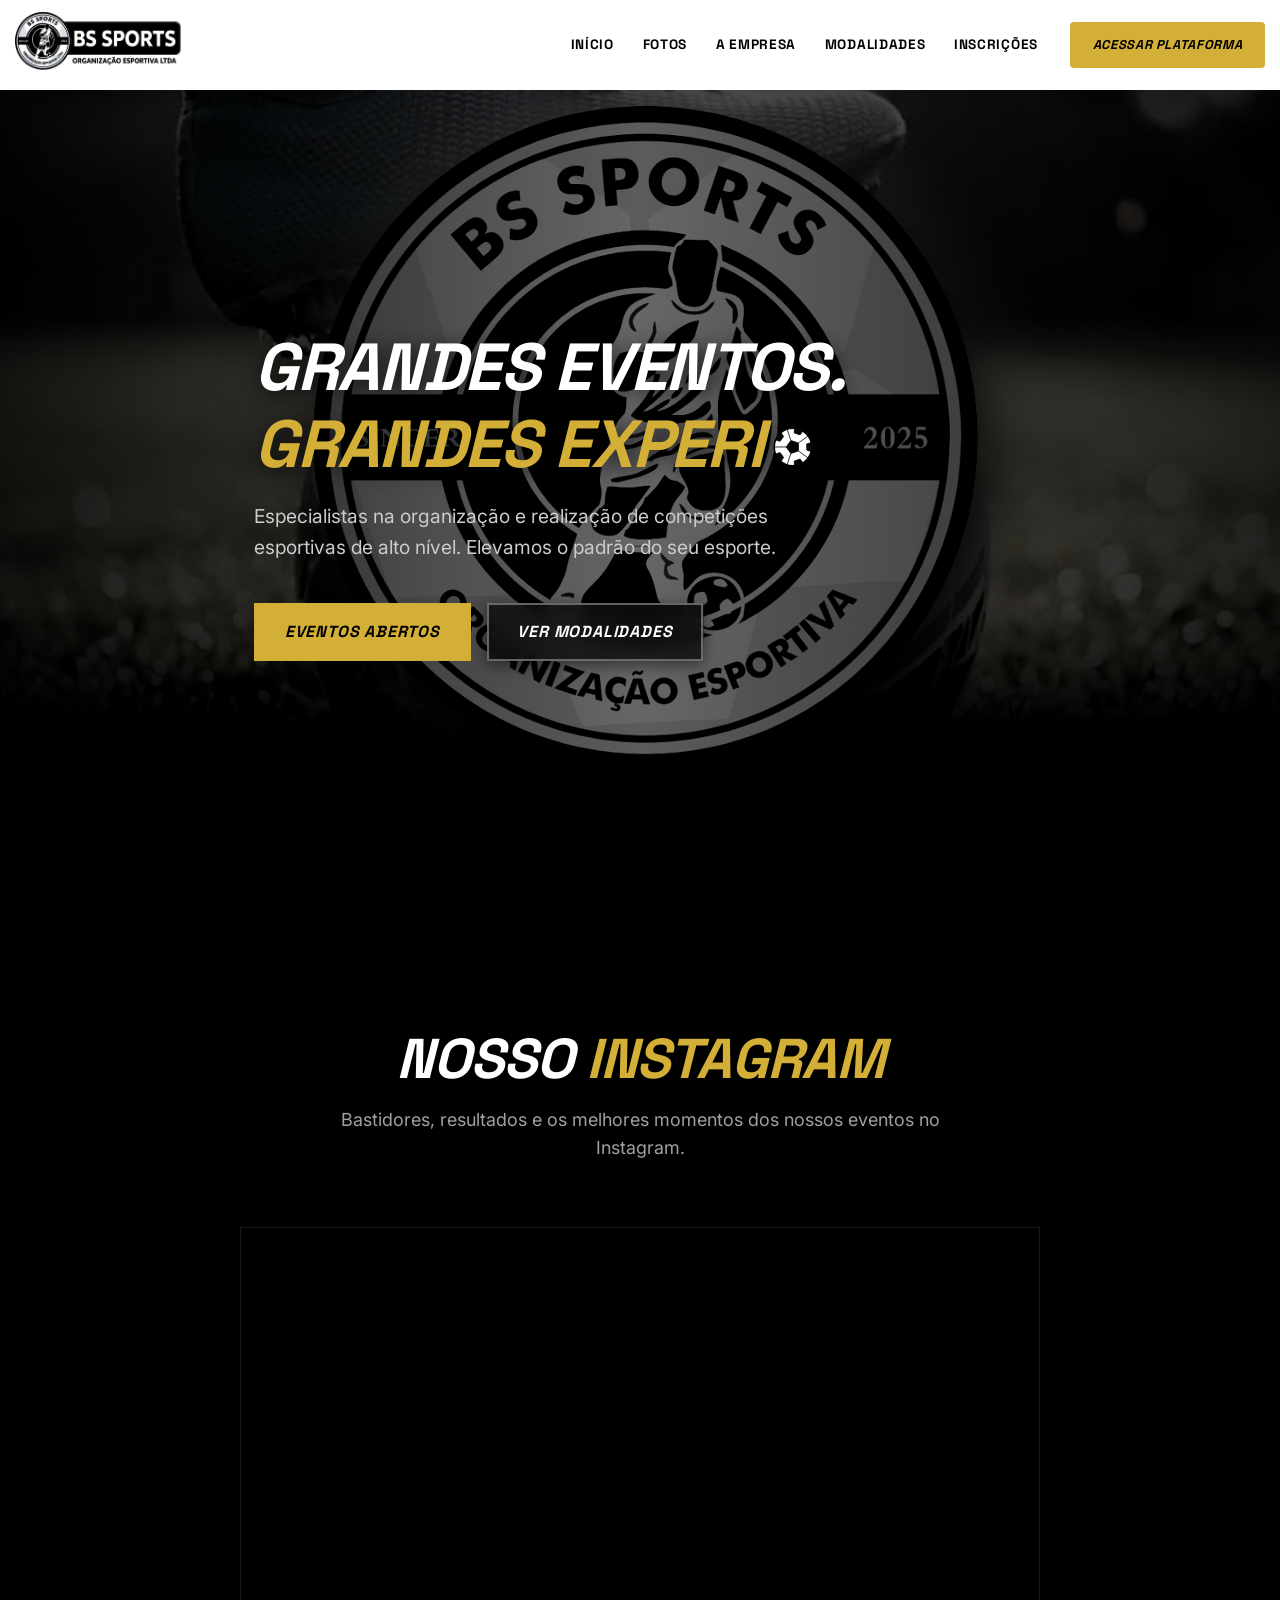
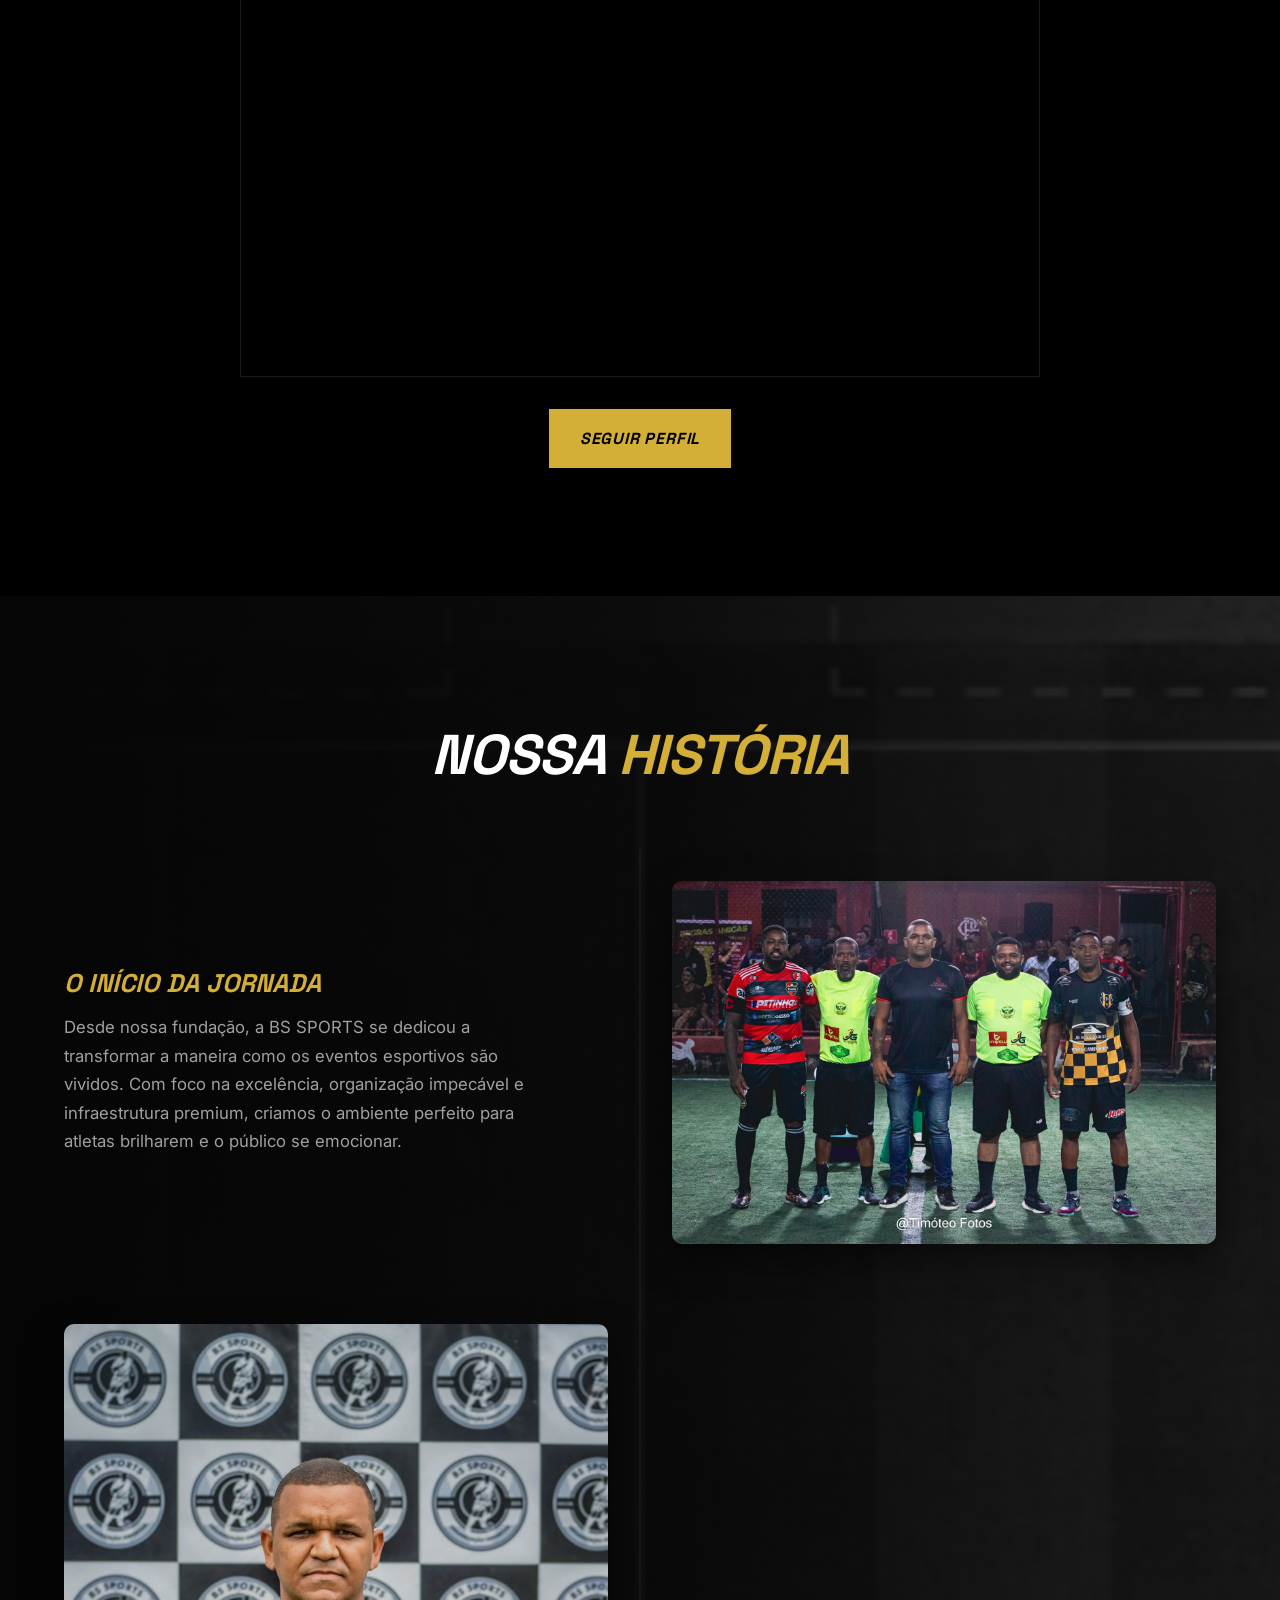
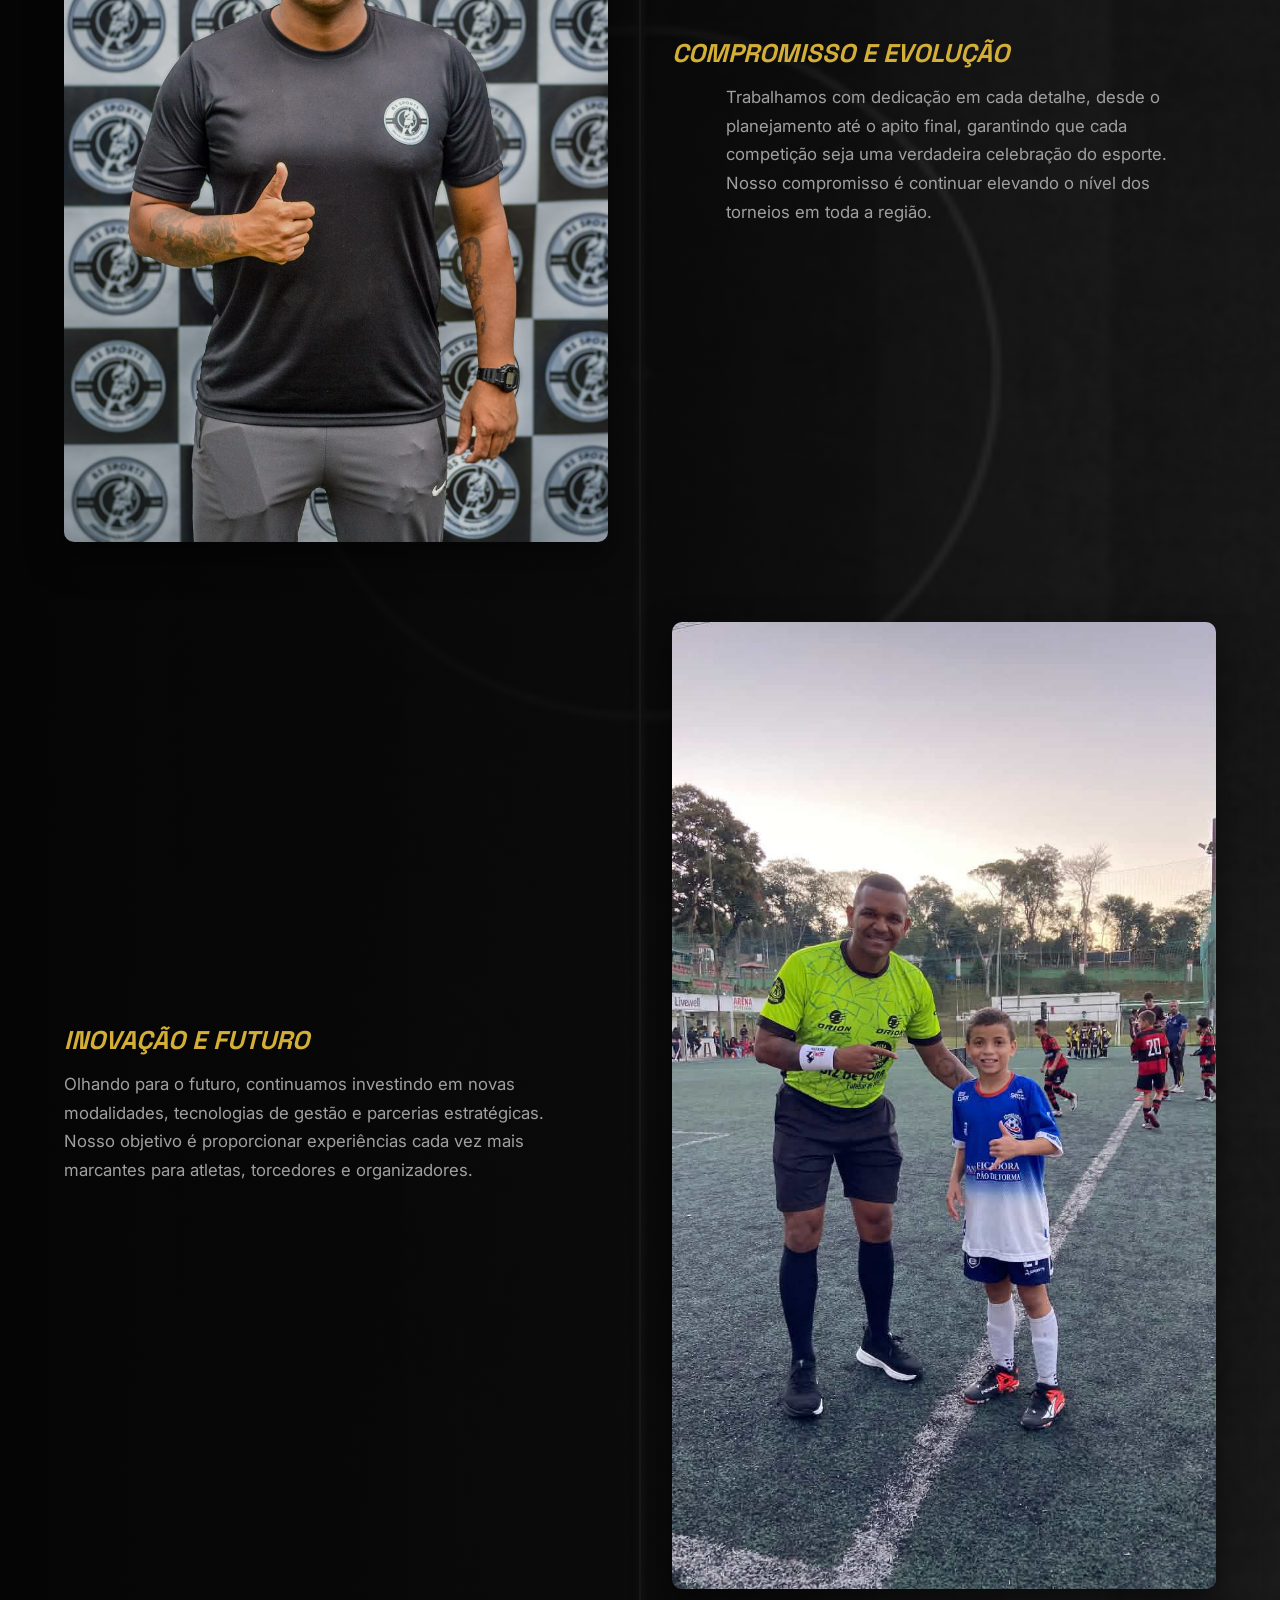
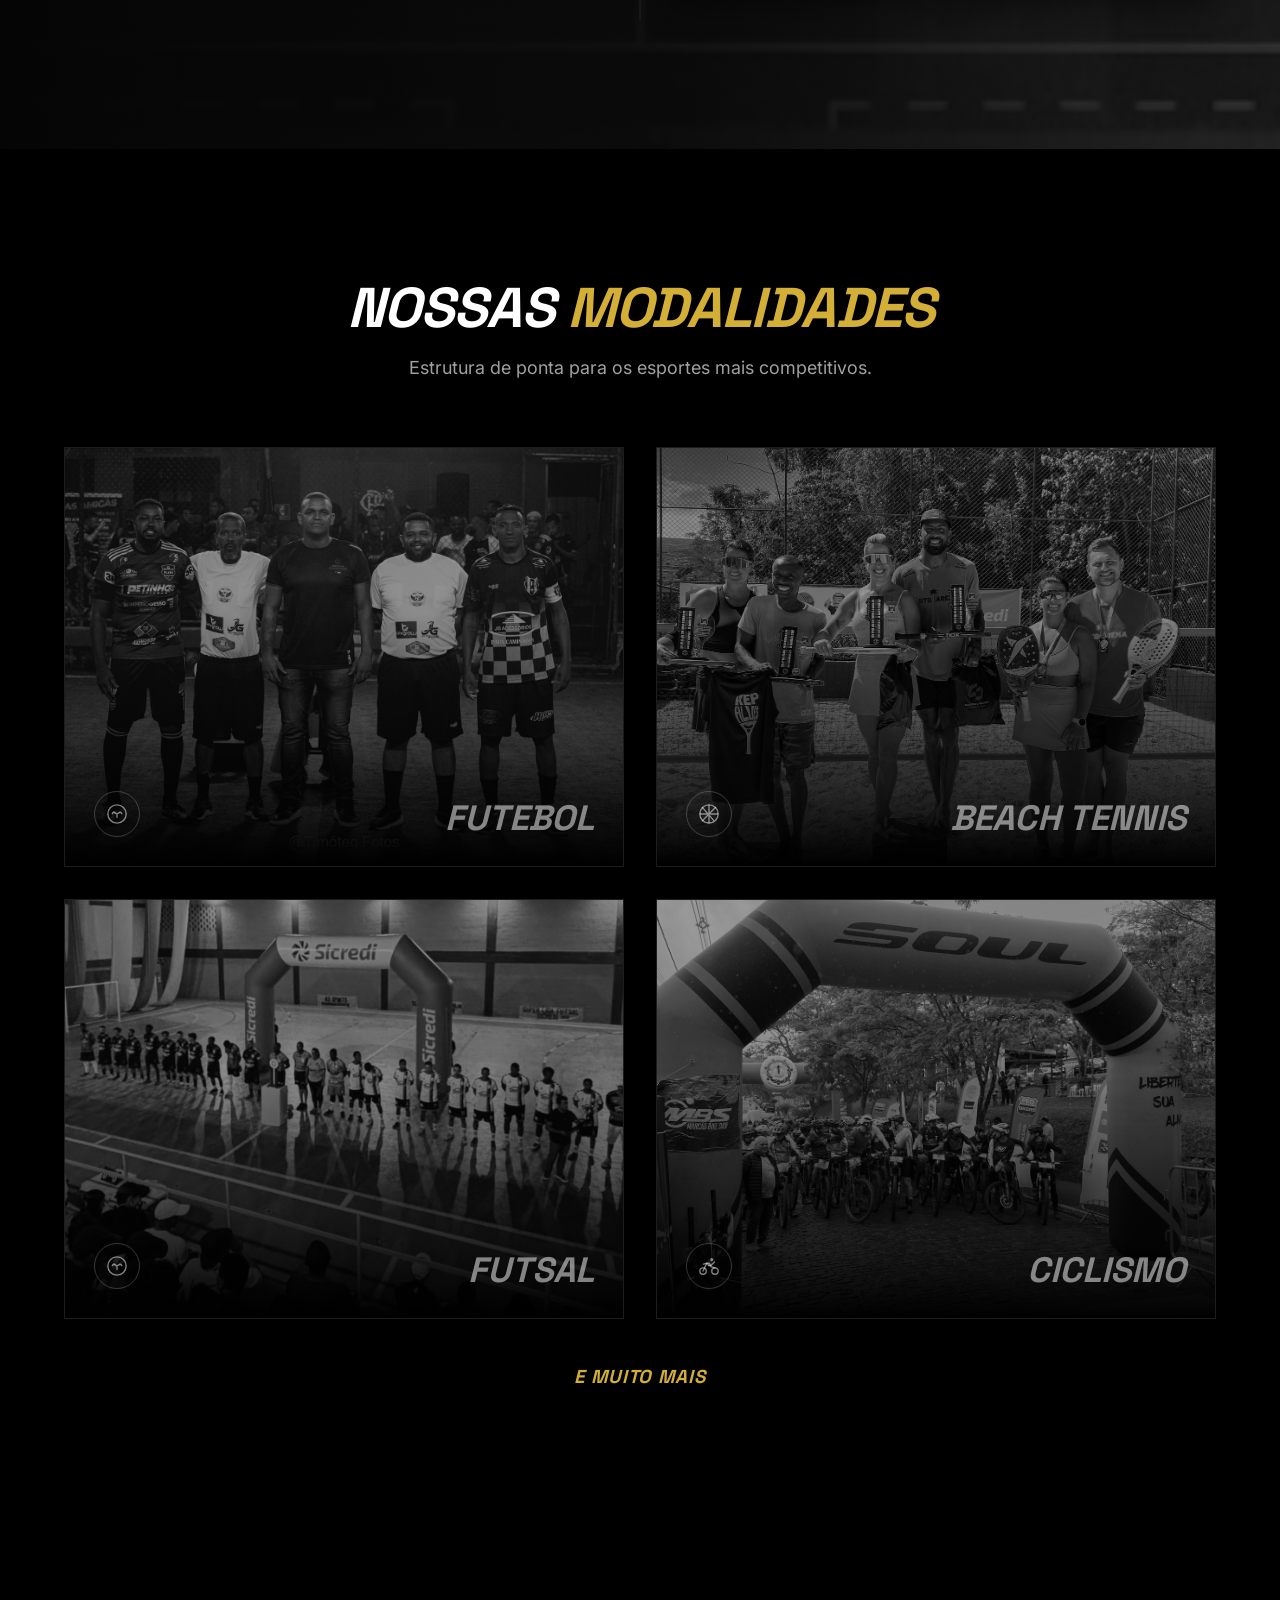
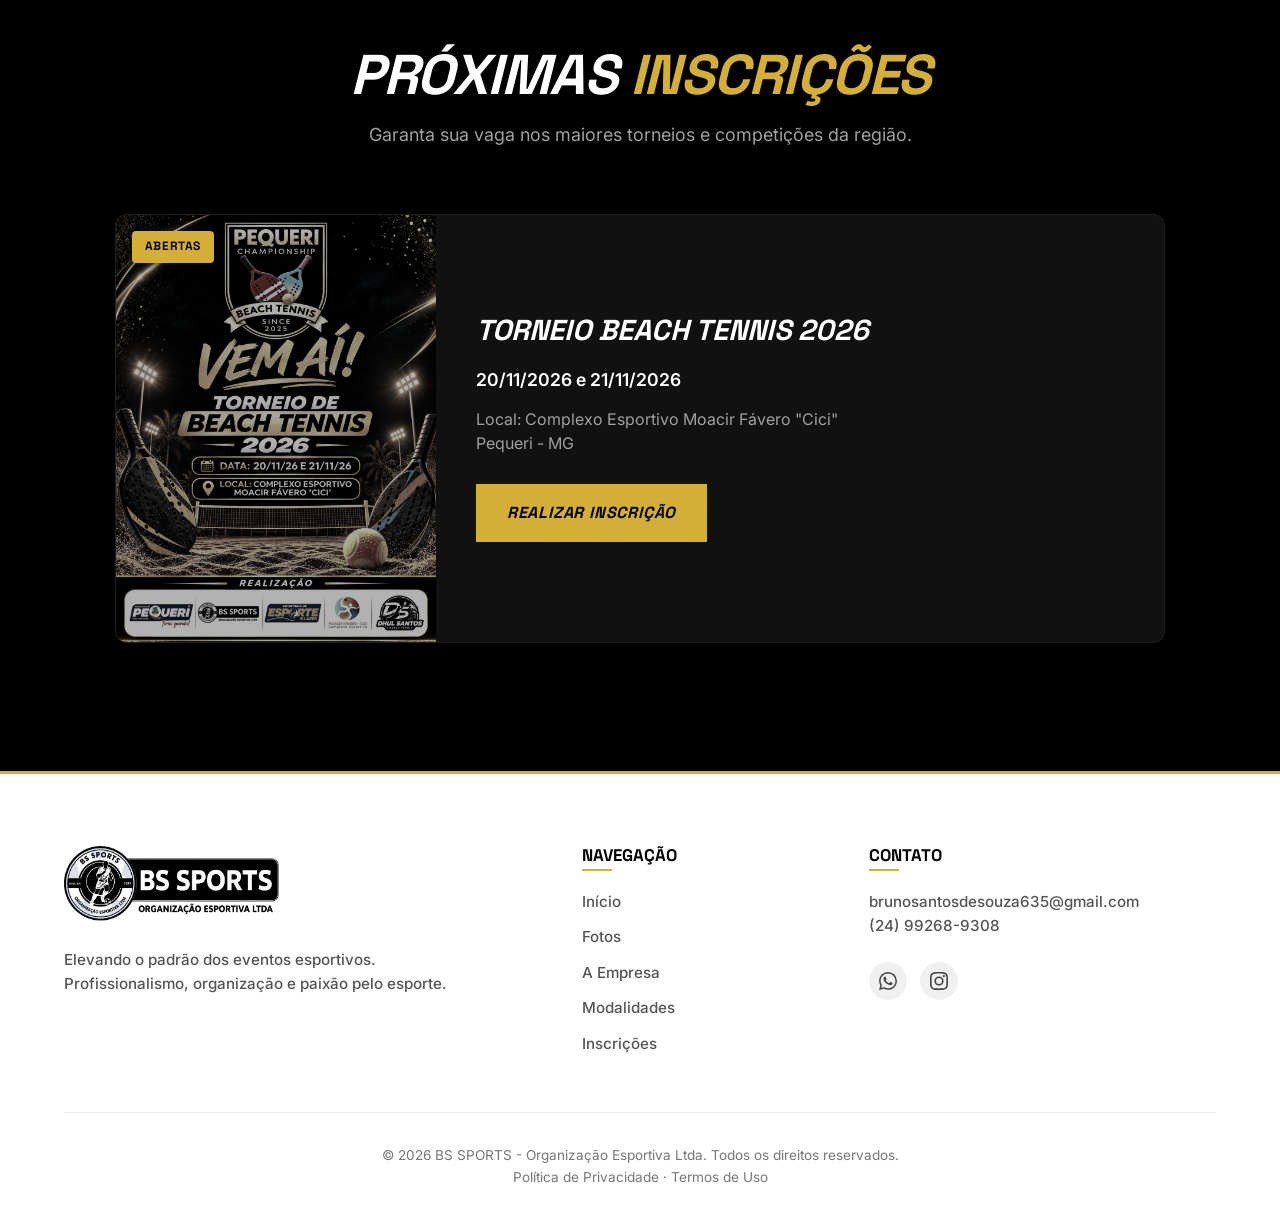
==== commit eff69494: "Add files via upload" ====
--- a/index.html
+++ b/index.html
@@ -4,17 +4,11 @@
     <meta charset="UTF-8" />
     <meta name="viewport" content="width=device-width, initial-scale=1.0" />
     <title>BS SPORTS - Organização Esportiva</title>
-    <link
-      rel="icon"
-      type="image/png"
-      sizes="512x512"
-      href="./images/logo-sem-fundo.png" />
+    <link rel="icon" type="image/png" sizes="512x512" href="./images/logo-sem-fundo.png" />
     <link rel="icon" type="image/x-icon" href="./favicon.ico" />
     <link rel="apple-touch-icon" href="./images/logo-sem-fundo.png" />
     <link rel="stylesheet" href="styles.css" />
-    <link
-      href="https://fonts.googleapis.com/css2?family=Space+Grotesk:ital,wght@0,400;0,600;0,700;1,700&family=Inter:wght@400;500;700&display=swap"
-      rel="stylesheet" />
+    <link href="https://fonts.googleapis.com/css2?family=Space+Grotesk:ital,wght@0,400;0,600;0,700;1,700&family=Inter:wght@400;500;700&display=swap" rel="stylesheet" />
   </head>
   <body>
     <!-- HEADER PRINCIPAL -->
@@ -23,13 +17,10 @@
         <!-- Esquerda: Logo -->
         <div class="logo">
           <a href="#inicio" class="logo-link">
-            <img
-              src="./images/BS_Sports_logo.png"
-              alt="BS SPORTS"
-              class="img-logo" />
+            <img src="./images/BS_Sports_logo.png" alt="BS SPORTS" class="img-logo" />
           </a>
         </div>
-
+        
         <!-- Direita: Menus e Botões -->
         <div class="header-right">
           <!-- Links Desktop (Sempre visíveis no Desktop) -->
@@ -41,25 +32,16 @@
               <a href="#modalidades" class="nav-link">Modalidades</a>
               <a href="#inscricoes" class="nav-link">Inscrições</a>
             </nav>
-            <a
-              href="https://copafacil.com/"
-              class="btn btn-primary nav-btn"
-              target="_blank"
-              rel="noopener noreferrer"
-              >Acessar Plataforma</a
-            >
-          </div>
-
+            <a href="https://copafacil.com/" class="btn btn-primary nav-btn" target="_blank" rel="noopener noreferrer">Acessar Plataforma</a>
+          </div>
+          
           <!-- Botão Hamburger (Aparece apenas no Celular/Tablet) -->
-          <button
-            class="mobile-menu-btn"
-            id="mobile-menu-btn"
-            aria-label="Abrir menu">
+          <button class="mobile-menu-btn" id="mobile-menu-btn" aria-label="Abrir menu">
             <span></span><span></span><span></span>
           </button>
         </div>
       </div>
-    </header>
+    </header> 
 
     <!-- MENU LATERAL (GAVETA MOBILE) -->
     <div class="menu-overlay" id="menu-overlay"></div>
@@ -69,85 +51,46 @@
       <a href="#sobre" class="side-link">A Empresa</a>
       <a href="#modalidades" class="side-link">Modalidades</a>
       <a href="#inscricoes" class="side-link">Inscrições</a>
-      <a
-        href="https://copafacil.com/"
-        target="_blank"
-        rel="noopener noreferrer"
-        class="btn btn-primary w-full mt-4"
-        >Acessar Plataforma</a
-      >
+      <a href="https://copafacil.com/" target="_blank" rel="noopener noreferrer" class="btn btn-primary w-full mt-4">Acessar Plataforma</a>
     </nav>
 
     <!-- HERO -->
     <section id="inicio" class="hero">
       <div class="hero-bg">
-        <img
-          src="./images/hero-bs-sports.jpg"
-          alt="Futebol em ação"
-          loading="lazy" />
+        <img src="./images/hero-bs-sports.jpg" alt="Futebol em ação" loading="lazy" />
         <div class="hero-overlay"></div>
       </div>
       <div class="container hero-content">
-        <h1
-          class="hero-title reveal-hero typing-title"
-          aria-label="Grandes eventos. Grandes experiências.">
+        <h1 class="hero-title reveal-hero typing-title" aria-label="Grandes eventos. Grandes experiências.">
           <span class="type-sizer" aria-hidden="true">
             <span class="type-line">Grandes eventos.</span><br />
             <span class="text-gold type-line">Grandes experiências.</span>
           </span>
           <span class="type-live" aria-hidden="true">
-            <span id="type-1" class="type-line"></span
-            ><span class="type-ball" id="type-ball">
+            <span id="type-1" class="type-line"></span><span class="type-ball" id="type-ball">
               <svg viewBox="0 0 100 100" xmlns="http://www.w3.org/2000/svg">
-                <defs>
-                  <clipPath id="ball-clip">
-                    <circle cx="50" cy="50" r="47" />
-                  </clipPath>
-                </defs>
+                <defs><clipPath id="ball-clip"><circle cx="50" cy="50" r="47" /></clipPath></defs>
                 <circle cx="50" cy="50" r="47" fill="#fff" />
-                <g
-                  clip-path="url(#ball-clip)"
-                  fill="#050505"
-                  stroke="#050505"
-                  stroke-width="2"
-                  stroke-linejoin="round">
-                  <polygon
-                    points="50,33 66.17,44.75 60,63.75 40,63.75 33.83,44.75" />
+                <g clip-path="url(#ball-clip)" fill="#050505" stroke="#050505" stroke-width="2" stroke-linejoin="round">
+                  <polygon points="50,33 66.17,44.75 60,63.75 40,63.75 33.83,44.75" />
                   <line x1="50" y1="33" x2="50" y2="3" />
                   <line x1="66.17" y1="44.75" x2="94.7" y2="35.5" />
                   <line x1="60" y1="63.75" x2="77.6" y2="88" />
                   <line x1="40" y1="63.75" x2="22.4" y2="88" />
                   <line x1="33.83" y1="44.75" x2="5.3" y2="35.5" />
-                  <polygon
-                    points="0,-13 12.4,-4 7.6,10.5 -7.6,10.5 -12.4,-4"
-                    transform="translate(76.45 13.6) rotate(36)" />
-                  <polygon
-                    points="0,-13 12.4,-4 7.6,10.5 -7.6,10.5 -12.4,-4"
-                    transform="translate(92.8 63.9) rotate(108)" />
-                  <polygon
-                    points="0,-13 12.4,-4 7.6,10.5 -7.6,10.5 -12.4,-4"
-                    transform="translate(50 95) rotate(180)" />
-                  <polygon
-                    points="0,-13 12.4,-4 7.6,10.5 -7.6,10.5 -12.4,-4"
-                    transform="translate(7.2 63.9) rotate(252)" />
-                  <polygon
-                    points="0,-13 12.4,-4 7.6,10.5 -7.6,10.5 -12.4,-4"
-                    transform="translate(23.55 13.6) rotate(324)" />
+                  <polygon points="0,-13 12.4,-4 7.6,10.5 -7.6,10.5 -12.4,-4" transform="translate(76.45 13.6) rotate(36)" />
+                  <polygon points="0,-13 12.4,-4 7.6,10.5 -7.6,10.5 -12.4,-4" transform="translate(92.8 63.9) rotate(108)" />
+                  <polygon points="0,-13 12.4,-4 7.6,10.5 -7.6,10.5 -12.4,-4" transform="translate(50 95) rotate(180)" />
+                  <polygon points="0,-13 12.4,-4 7.6,10.5 -7.6,10.5 -12.4,-4" transform="translate(7.2 63.9) rotate(252)" />
+                  <polygon points="0,-13 12.4,-4 7.6,10.5 -7.6,10.5 -12.4,-4" transform="translate(23.55 13.6) rotate(324)" />
                 </g>
-                <circle
-                  cx="50"
-                  cy="50"
-                  r="47"
-                  fill="none"
-                  stroke="#050505"
-                  stroke-width="4" />
-              </svg> </span
-            ><br /><span class="text-gold type-line" id="type-2"></span>
+                <circle cx="50" cy="50" r="47" fill="none" stroke="#050505" stroke-width="4" />
+              </svg>
+            </span><br /><span class="text-gold type-line" id="type-2"></span>
           </span>
         </h1>
         <p class="hero-subtitle reveal-hero delay-1">
-          Especialistas na organização e realização de competições esportivas de
-          alto nível. Elevamos o padrão do seu esporte.
+          Especialistas na organização e realização de competições esportivas de alto nível. Elevamos o padrão do seu esporte.
         </p>
         <div class="hero-buttons reveal-hero delay-2">
           <a href="#inscricoes" class="btn btn-primary">Eventos Abertos</a>
@@ -160,30 +103,14 @@
     <section id="instagram" class="section bg-darker">
       <div class="container">
         <div class="section-header text-center reveal">
-          <h2 class="section-title">
-            Nosso <span class="text-gold">Instagram</span>
-          </h2>
-          <p class="section-subtitle">
-            Bastidores, resultados e os melhores momentos dos nossos eventos no
-            Instagram.
-          </p>
+          <h2 class="section-title">Nosso <span class="text-gold">Instagram</span></h2>
+          <p class="section-subtitle">Bastidores, resultados e os melhores momentos dos nossos eventos no Instagram.</p>
         </div>
         <div class="instagram-embed reveal delay-1">
-          <iframe
-            src="https://www.instagram.com/bs_sportsorganizacaoesportiva/embed"
-            title="Instagram da BS SPORTS"
-            loading="lazy"
-            scrolling="no"
-            allowtransparency="true"></iframe>
+          <iframe src="https://www.instagram.com/bs_sportsorganizacaoesportiva/embed" title="Instagram da BS SPORTS" loading="lazy" scrolling="no" allowtransparency="true"></iframe>
         </div>
         <div class="text-center reveal delay-2 mt-4">
-          <a
-            href="https://www.instagram.com/bs_sportsorganizacaoesportiva/"
-            class="btn btn-primary"
-            target="_blank"
-            rel="noopener noreferrer"
-            >Seguir Perfil</a
-          >
+          <a href="https://www.instagram.com/bs_sportsorganizacaoesportiva/" class="btn btn-primary" target="_blank" rel="noopener noreferrer">Seguir Perfil</a>
         </div>
       </div>
     </section>
@@ -194,61 +121,34 @@
       <div class="about-overlay"></div>
       <div class="container about-container">
         <div class="section-header text-center reveal">
-          <h2 class="section-title">
-            Nossa <span class="text-gold">História</span>
-          </h2>
+          <h2 class="section-title">Nossa <span class="text-gold">História</span></h2>
         </div>
         <div class="story-timeline">
           <div class="story-row reveal delay-1">
             <div class="story-text">
               <h3 class="story-title text-gold">O INÍCIO DA JORNADA</h3>
-              <p>
-                Desde nossa fundação, a BS SPORTS se dedicou a transformar a
-                maneira como os eventos esportivos são vividos. Com foco na
-                excelência, organização impecável e infraestrutura premium,
-                criamos o ambiente perfeito para atletas brilharem e o público
-                se emocionar.
-              </p>
+              <p>Desde nossa fundação, a BS SPORTS se dedicou a transformar a maneira como os eventos esportivos são vividos. Com foco na excelência, organização impecável e infraestrutura premium, criamos o ambiente perfeito para atletas brilharem e o público se emocionar.</p>
             </div>
             <div class="story-image">
-              <img
-                src="./images/bs01.jfif"
-                alt="Início da Jornada"
-                loading="lazy" />
+              <img src="./images/bs01.jfif" alt="Início da Jornada" loading="lazy" />
             </div>
           </div>
           <div class="story-row reverse reveal delay-2">
             <div class="story-text">
               <h3 class="story-title text-gold">COMPROMISSO E EVOLUÇÃO</h3>
-              <p>
-                Trabalhamos com dedicação em cada detalhe, desde o planejamento
-                até o apito final, garantindo que cada competição seja uma
-                verdadeira celebração do esporte. Nosso compromisso é continuar
-                elevando o nível dos torneios em toda a região.
-              </p>
+              <p>Trabalhamos com dedicação em cada detalhe, desde o planejamento até o apito final, garantindo que cada competição seja uma verdadeira celebração do esporte. Nosso compromisso é continuar elevando o nível dos torneios em toda a região.</p>
             </div>
             <div class="story-image">
-              <img
-                src="./images/bs02.jfif"
-                alt="Compromisso e Evolução"
-                loading="lazy" />
+              <img src="./images/bs02.jfif" alt="Compromisso e Evolução" loading="lazy" />
             </div>
           </div>
           <div class="story-row reveal delay-3">
             <div class="story-text">
               <h3 class="story-title text-gold">INOVAÇÃO E FUTURO</h3>
-              <p>
-                Olhando para o futuro, continuamos investindo em novas
-                modalidades, tecnologias de gestão e parcerias estratégicas.
-                Nosso objetivo é proporcionar experiências cada vez mais
-                marcantes para atletas, torcedores e organizadores.
-              </p>
+              <p>Olhando para o futuro, continuamos investindo em novas modalidades, tecnologias de gestão e parcerias estratégicas. Nosso objetivo é proporcionar experiências cada vez mais marcantes para atletas, torcedores e organizadores.</p>
             </div>
             <div class="story-image">
-              <img
-                src="./images/bs03.jfif"
-                alt="Inovação e Futuro"
-                loading="lazy" />
+              <img src="./images/bs03.jfif" alt="Inovação e Futuro" loading="lazy" />
             </div>
           </div>
         </div>
@@ -259,12 +159,8 @@
     <section id="modalidades" class="section bg-darker">
       <div class="container">
         <div class="section-header text-center reveal">
-          <h2 class="section-title">
-            Nossas <span class="text-gold">Modalidades</span>
-          </h2>
-          <p class="section-subtitle">
-            Estrutura de ponta para os esportes mais competitivos.
-          </p>
+          <h2 class="section-title">Nossas <span class="text-gold">Modalidades</span></h2>
+          <p class="section-subtitle">Estrutura de ponta para os esportes mais competitivos.</p>
         </div>
         <div class="sports-grid">
           <!-- CARD FUTEBOL -->
@@ -272,35 +168,19 @@
             <img src="./images/bs01.jfif" alt="Futebol" loading="lazy" />
             <div class="sport-content">
               <div class="sport-icon">
-                <svg
-                  viewBox="0 0 24 24"
-                  fill="none"
-                  stroke="currentColor"
-                  stroke-width="1.5">
-                  <circle cx="12" cy="12" r="10" />
-                  <path
-                    d="M12 12l3.5-2.5m-3.5 2.5l-3.5-2.5m3.5 2.5v4m3.5-6.5a4 4 0 01-7 0m7 0l2 2.5m-9-2.5l-2 2.5" />
-                </svg>
+                <svg viewBox="0 0 24 24" fill="none" stroke="currentColor" stroke-width="1.5"><circle cx="12" cy="12" r="10"/><path d="M12 12l3.5-2.5m-3.5 2.5l-3.5-2.5m3.5 2.5v4m3.5-6.5a4 4 0 01-7 0m7 0l2 2.5m-9-2.5l-2 2.5"/></svg>
               </div>
               <h3>Futebol</h3>
             </div>
             <div class="sport-overlay-bg"></div>
           </div>
-
+          
           <!-- CARD Beach Tennis -->
           <div class="sport-card reveal delay-2" data-sport="beachtennis">
             <img src="./images/bt05.jfif" alt="Beach Tennis" loading="lazy" />
             <div class="sport-content">
               <div class="sport-icon">
-                <svg
-                  viewBox="0 0 24 24"
-                  fill="none"
-                  stroke="currentColor"
-                  stroke-width="1.5">
-                  <circle cx="12" cy="12" r="10" />
-                  <path
-                    d="M12 2v20m10-10H2m15.536 7.536L4.464 4.464m15.072 0L4.464 19.536" />
-                </svg>
+                <svg viewBox="0 0 24 24" fill="none" stroke="currentColor" stroke-width="1.5"><circle cx="12" cy="12" r="10"/><path d="M12 2v20m10-10H2m15.536 7.536L4.464 4.464m15.072 0L4.464 19.536"/></svg>
               </div>
               <h3>BEACH TENNIS</h3>
             </div>
@@ -312,15 +192,7 @@
             <img src="./images/futsal1.jfif" alt="Futsal" loading="lazy" />
             <div class="sport-content">
               <div class="sport-icon">
-                <svg
-                  viewBox="0 0 24 24"
-                  fill="none"
-                  stroke="currentColor"
-                  stroke-width="1.5">
-                  <circle cx="12" cy="12" r="10" />
-                  <path
-                    d="M12 12l3.5-2.5m-3.5 2.5l-3.5-2.5m3.5 2.5v4m3.5-6.5a4 4 0 01-7 0m7 0l2 2.5m-9-2.5l-2 2.5" />
-                </svg>
+                <svg viewBox="0 0 24 24" fill="none" stroke="currentColor" stroke-width="1.5"><circle cx="12" cy="12" r="10"/><path d="M12 12l3.5-2.5m-3.5 2.5l-3.5-2.5m3.5 2.5v4m3.5-6.5a4 4 0 01-7 0m7 0l2 2.5m-9-2.5l-2 2.5"/></svg>
               </div>
               <h3>FUTSAL</h3>
             </div>
@@ -332,19 +204,7 @@
             <img src="./images/bc4.jfif" alt="Ciclismo" loading="lazy" />
             <div class="sport-content">
               <div class="sport-icon">
-                <svg
-                  viewBox="0 0 24 24"
-                  fill="none"
-                  stroke="currentColor"
-                  stroke-width="1.5"
-                  stroke-linecap="round"
-                  stroke-linejoin="round">
-                  <circle cx="5.5" cy="17.5" r="3.5" />
-                  <circle cx="18.5" cy="17.5" r="3.5" />
-                  <path d="M15 6a1 1 0 1 0 0-2 1 1 0 0 0 0 2zm-3 5.5h2l4-4" />
-                  <path d="M12 11.5 9.5 9 6 10" />
-                  <path d="M5.5 17.5 9.5 9h3l2 4 4 1" />
-                </svg>
+                <svg viewBox="0 0 24 24" fill="none" stroke="currentColor" stroke-width="1.5" stroke-linecap="round" stroke-linejoin="round"><circle cx="5.5" cy="17.5" r="3.5"/><circle cx="18.5" cy="17.5" r="3.5"/><path d="M15 6a1 1 0 1 0 0-2 1 1 0 0 0 0 2zm-3 5.5h2l4-4"/><path d="M12 11.5 9.5 9 6 10"/><path d="M5.5 17.5 9.5 9h3l2 4 4 1"/></svg>
               </div>
               <h3>CICLISMO</h3>
             </div>
@@ -353,14 +213,12 @@
         </div>
 
         <div class="text-center mt-5 reveal delay-4">
-          <h3 class="font-heading uppercase tracking-wide text-gold">
-            E muito mais
-          </h3>
-        </div>
-      </div>
-    </section>
-
-   <!-- INSCRIÇÕES -->
+          <h3 class="font-heading uppercase tracking-wide text-gold">E muito mais</h3>
+        </div>
+      </div>
+    </section>
+
+    <!-- INSCRIÇÕES -->
     <section id="inscricoes" class="section">
       <div class="container">
         <div class="section-header text-center reveal">
@@ -372,13 +230,15 @@
           
           <!-- ----Evento Horizontal---- 1 -->
           <article class="event-h-card reveal delay-1">
-            <div class="event-h-img">
+            <div class="event-h-img" onclick="openSingleImage('./images/bt-bs.jfif')" style="cursor: pointer;" title="Clique para ampliar">
               <span class="event-status">Abertas</span>
               <img src="./images/bt-bs.jfif" alt="Torneio Beach Tennis 2026" loading="lazy" />
             </div>
             <div class="event-h-body">
               <div class="event-h-info">
-                <h3 class="event-h-title">Torneio Beach Tennis 2026</h3>
+                <h3 class="event-h-title">TORNEIO BEACH TENNIS 2026</h3>
+                <p class="event-h-date">20/11/2026 e 21/11/2026</p>
+                <p class="event-h-local">Local: Complexo Esportivo Moacir Fávero "Cici"<br>Pequeri - MG</p>
               </div>
               <div class="event-h-action">
                 <!-- COLOQUE O LINK DO FORMULÁRIO NO ATRIBUTO href ABAIXO (substitua o #) -->
@@ -397,16 +257,9 @@
         <div class="footer-grid">
           <div class="footer-brand reveal">
             <a href="#inicio" class="footer-logo-link">
-              <img
-                src="./images/BS_Sports_logo.png"
-                alt="BS SPORTS"
-                class="footer-logo"
-                loading="lazy" />
+              <img src="./images/BS_Sports_logo.png" alt="BS SPORTS" class="footer-logo" loading="lazy" />
             </a>
-            <p class="footer-desc">
-              Elevando o padrão dos eventos esportivos. Profissionalismo,
-              organização e paixão pelo esporte.
-            </p>
+            <p class="footer-desc">Elevando o padrão dos eventos esportivos. Profissionalismo, organização e paixão pelo esporte.</p>
           </div>
           <div class="footer-nav reveal delay-1">
             <h4 class="footer-title">Navegação</h4>
@@ -421,44 +274,21 @@
           <div class="footer-contact reveal delay-2">
             <h4 class="footer-title">Contato</h4>
             <div class="contact-info">
-              <a
-                href="mailto:brunosantosdesouza635@gmail.com"
-                class="contact-link"
-                >brunosantosdesouza635@gmail.com</a
-              >
-              <a href="tel:+5524992689308" class="contact-link"
-                >(24) 99268-9308</a
-              >
+              <a href="mailto:brunosantosdesouza635@gmail.com" class="contact-link">brunosantosdesouza635@gmail.com</a>
+              <a href="tel:+5524992689308" class="contact-link">(24) 99268-9308</a>
             </div>
             <div class="social-links mt-3">
-              <a
-                href="https://wa.me/5524992689308"
-                target="_blank"
-                class="social-btn"
-                aria-label="WhatsApp">
-                <svg viewBox="0 0 24 24" fill="currentColor">
-                  <path
-                    d="M17.472 14.382c-.297-.149-1.758-.867-2.03-.967-.273-.099-.471-.148-.67.15-.197.297-.767.966-.94 1.164-.173.199-.347.223-.644.075-.297-.15-1.255-.463-2.39-1.475-.883-.788-1.48-1.761-1.653-2.059-.173-.297-.018-.458.13-.606.134-.133.298-.347.446-.52.149-.174.198-.298.298-.497.099-.198.05-.371-.025-.52-.075-.149-.669-1.612-.916-2.207-.242-.579-.487-.5-.669-.51-.173-.008-.371-.01-.57-.01-.198 0-.52.074-.792.372-.272.297-1.04 1.016-1.04 2.479 0 1.462 1.065 2.875 1.213 3.074.149.198 2.096 3.2 5.077 4.487.709.306 1.262.489 1.694.625.712.227 1.36.195 1.871.118.571-.085 1.758-.719 2.006-1.413.248-.694.248-1.289.173-1.413-.074-.124-.272-.198-.57-.347m-5.421 7.403h-.004a9.87 9.87 0 01-5.031-1.378l-.361-.214-3.741.982.998-3.648-.235-.374a9.86 9.86 0 01-1.51-5.26c.001-5.45 4.436-9.884 9.888-9.884 2.64 0 5.122 1.03 6.988 2.898a9.825 9.825 0 012.893 6.994c-.003 5.45-4.437 9.884-9.885 9.884m8.413-18.297A11.815 11.815 0 0012.05 0C5.495 0 .16 5.335.157 11.892c0 2.096.547 4.142 1.588 5.945L.057 24l6.305-1.654a11.882 11.882 0 005.683 1.448h.005c6.554 0 11.89-5.335 11.893-11.893a11.821 11.821 0 00-3.48-8.413z" />
-                </svg>
+              <a href="https://wa.me/5524992689308" target="_blank" class="social-btn" aria-label="WhatsApp">
+                <svg viewBox="0 0 24 24" fill="currentColor"><path d="M17.472 14.382c-.297-.149-1.758-.867-2.03-.967-.273-.099-.471-.148-.67.15-.197.297-.767.966-.94 1.164-.173.199-.347.223-.644.075-.297-.15-1.255-.463-2.39-1.475-.883-.788-1.48-1.761-1.653-2.059-.173-.297-.018-.458.13-.606.134-.133.298-.347.446-.52.149-.174.198-.298.298-.497.099-.198.05-.371-.025-.52-.075-.149-.669-1.612-.916-2.207-.242-.579-.487-.5-.669-.51-.173-.008-.371-.01-.57-.01-.198 0-.52.074-.792.372-.272.297-1.04 1.016-1.04 2.479 0 1.462 1.065 2.875 1.213 3.074.149.198 2.096 3.2 5.077 4.487.709.306 1.262.489 1.694.625.712.227 1.36.195 1.871.118.571-.085 1.758-.719 2.006-1.413.248-.694.248-1.289.173-1.413-.074-.124-.272-.198-.57-.347m-5.421 7.403h-.004a9.87 9.87 0 01-5.031-1.378l-.361-.214-3.741.982.998-3.648-.235-.374a9.86 9.86 0 01-1.51-5.26c.001-5.45 4.436-9.884 9.888-9.884 2.64 0 5.122 1.03 6.988 2.898a9.825 9.825 0 012.893 6.994c-.003 5.45-4.437 9.884-9.885 9.884m8.413-18.297A11.815 11.815 0 0012.05 0C5.495 0 .16 5.335.157 11.892c0 2.096.547 4.142 1.588 5.945L.057 24l6.305-1.654a11.882 11.882 0 005.683 1.448h.005c6.554 0 11.89-5.335 11.893-11.893a11.821 11.821 0 00-3.48-8.413z"/></svg>
               </a>
-              <a
-                href="https://www.instagram.com/bs_sportsorganizacaoesportiva/"
-                target="_blank"
-                class="social-btn"
-                aria-label="Instagram">
-                <svg viewBox="0 0 24 24" fill="currentColor">
-                  <path
-                    d="M12 2.163c3.204 0 3.584.012 4.85.07 3.252.148 4.771 1.691 4.919 4.919.058 1.265.069 1.645.069 4.849 0 3.205-.012 3.584-.069 4.849-.149 3.225-1.664 4.771-4.919 4.919-1.266.058-1.644.07-4.85.07-3.204 0-3.584-.012-4.849-.07-3.26-.149-4.771-1.699-4.919-4.92-.058-1.265-.07-1.644-.07-4.849 0-3.204.013-3.583.07-4.849.149-3.227 1.664-4.771 4.919-4.919 1.266-.057 1.645-.069 4.849-.069zM12 0C8.741 0 8.333.014 7.053.072 2.695.272.273 2.69.073 7.052.014 8.333 0 8.741 0 12c0 3.259.014 3.668.072 4.948.2 4.358 2.618 6.78 6.98 6.98C8.333 23.986 8.741 24 12 24c3.259 0 3.668-.014 4.948-.072 4.354-.2 6.782-2.618 6.979-6.98.059-1.28.073-1.689.073-4.948 0-3.259-.014-3.667-.072-4.947-.196-4.354-2.617-6.78-6.979-6.98C15.668.014 15.259 0 12 0zm0 5.838a6.162 6.162 0 100 12.324 6.162 6.162 0 000-12.324zM12 16a4 4 0 110-8 4 4 0 010 8zm6.406-11.845a1.44 1.44 0 100 2.881 1.44 1.44 0 000-2.881z" />
-                </svg>
+              <a href="https://www.instagram.com/bs_sportsorganizacaoesportiva/" target="_blank" class="social-btn" aria-label="Instagram">
+                <svg viewBox="0 0 24 24" fill="currentColor"><path d="M12 2.163c3.204 0 3.584.012 4.85.07 3.252.148 4.771 1.691 4.919 4.919.058 1.265.069 1.645.069 4.849 0 3.205-.012 3.584-.069 4.849-.149 3.225-1.664 4.771-4.919 4.919-1.266.058-1.644.07-4.85.07-3.204 0-3.584-.012-4.849-.07-3.26-.149-4.771-1.699-4.919-4.92-.058-1.265-.07-1.644-.07-4.849 0-3.204.013-3.583.07-4.849.149-3.227 1.664-4.771 4.919-4.919 1.266-.057 1.645-.069 4.849-.069zM12 0C8.741 0 8.333.014 7.053.072 2.695.272.273 2.69.073 7.052.014 8.333 0 8.741 0 12c0 3.259.014 3.668.072 4.948.2 4.358 2.618 6.78 6.98 6.98C8.333 23.986 8.741 24 12 24c3.259 0 3.668-.014 4.948-.072 4.354-.2 6.782-2.618 6.979-6.98.059-1.28.073-1.689.073-4.948 0-3.259-.014-3.667-.072-4.947-.196-4.354-2.617-6.78-6.979-6.98C15.668.014 15.259 0 12 0zm0 5.838a6.162 6.162 0 100 12.324 6.162 6.162 0 000-12.324zM12 16a4 4 0 110-8 4 4 0 010 8zm6.406-11.845a1.44 1.44 0 100 2.881 1.44 1.44 0 000-2.881z"/></svg>
               </a>
             </div>
           </div>
         </div>
         <div class="footer-bottom">
-          <p>
-            &copy; 2026 BS SPORTS - Organização Esportiva Ltda. Todos os
-            direitos reservados.
-          </p>
+          <p>&copy; 2026 BS SPORTS - Organização Esportiva Ltda. Todos os direitos reservados.</p>
           <p class="footer-legal">
             <a href="privacidade.html">Política de Privacidade</a>
             <span aria-hidden="true"> · </span>
@@ -467,17 +297,12 @@
         </div>
       </div>
     </footer>
-
+    
     <!-- MODAL DE GALERIA DE FOTOS -->
     <div class="gallery-modal" id="galleryModal">
       <div class="modal-backdrop" id="modalBackdrop"></div>
       <div class="modal-card">
-        <button
-          class="modal-close-btn"
-          id="modalCloseBtn"
-          aria-label="Fechar galeria">
-          &times;
-        </button>
+        <button class="modal-close-btn" id="modalCloseBtn" aria-label="Fechar galeria">&times;</button>
         <div class="modal-header">
           <h3 id="modalTitle" class="modal-title text-gold">FUTEBOL</h3>
           <p class="modal-subtitle">Galeria de fotos oficiais dos eventos</p>
@@ -487,18 +312,23 @@
             <div class="modal-gallery-track" id="modalGalleryTrack">
               <!-- Fotos inseridas dinamicamente via JS -->
             </div>
-            <button class="modal-nav-btn modal-prev" id="modalPrevBtn">
-              &#10094;
-            </button>
-            <button class="modal-nav-btn modal-next" id="modalNextBtn">
-              &#10095;
-            </button>
+            <button class="modal-nav-btn modal-prev" id="modalPrevBtn">&#10094;</button>
+            <button class="modal-nav-btn modal-next" id="modalNextBtn">&#10095;</button>
           </div>
           <div class="modal-counter" id="modalCounter">1 / 4</div>
         </div>
       </div>
     </div>
 
+    <!-- MODAL DE IMAGEM ÚNICA (EVENTOS) -->
+    <div class="gallery-modal" id="singleImageModal">
+      <div class="modal-backdrop" onclick="closeSingleImage()"></div>
+      <div class="modal-card single-img-card">
+        <button class="modal-close-btn" onclick="closeSingleImage()" aria-label="Fechar galeria">&times;</button>
+        <img id="singleModalImg" src="" alt="Imagem Ampliada do Evento" />
+      </div>
+    </div>
+    
     <script src="script.js"></script>
   </body>
-</html>
+</html>
--- a/styles.css
+++ b/styles.css
@@ -102,12 +102,7 @@
 }
 
 /* TIPOGRAFIA HEADINGS */
-h1,
-h2,
-h3,
-h4,
-h5,
-h6 {
+h1, h2, h3, h4, h5, h6 {
   font-family: var(--font-heading);
   text-transform: uppercase;
   font-style: italic;
@@ -160,7 +155,6 @@
   box-shadow: 0 10px 20px rgba(255, 255, 255, 0.15);
 }
 
-/* BOTÃO VER MODALIDADES COM FUNDO DE ALTO CONTRASTE */
 .btn-outline {
   background: rgba(15, 15, 15, 0.85);
   backdrop-filter: blur(8px);
@@ -178,16 +172,12 @@
 }
 
 /* SCROLL REVEAL ANIMATIONS */
-.reveal,
-.reveal-hero {
+.reveal, .reveal-hero {
   opacity: 0;
   transform: translateY(30px);
-  transition:
-    opacity 0.8s var(--ease-sports),
-    transform 0.8s var(--ease-sports);
-}
-.reveal.reveal-active,
-.reveal-hero.reveal-active {
+  transition: opacity 0.8s var(--ease-sports), transform 0.8s var(--ease-sports);
+}
+.reveal.reveal-active, .reveal-hero.reveal-active {
   opacity: 1;
   transform: translateY(0);
 }
@@ -449,7 +439,6 @@
   max-width: 900px;
 }
 
-/* AJUSTE DAS LINHAS DO TÍTULO HERO */
 .hero-title {
   font-size: clamp(1.6rem, 5.2vw, 4.8rem);
   letter-spacing: -0.02em;
@@ -461,7 +450,6 @@
   white-space: nowrap;
   display: inline-block;
 }
-
 .hero-title.typing-title {
   display: grid;
 }
@@ -582,8 +570,7 @@
 .story-row.reverse {
   flex-direction: row-reverse;
 }
-.story-text,
-.story-image {
+.story-text, .story-image {
   flex: 1;
   width: 50%;
 }
@@ -636,9 +623,7 @@
   height: 100%;
   object-fit: cover;
   filter: grayscale(100%) brightness(0.6);
-  transition:
-    transform 0.8s var(--ease-sports),
-    filter 0.8s var(--ease-sports);
+  transition: transform 0.8s var(--ease-sports), filter 0.8s var(--ease-sports);
 }
 .sport-card:hover img {
   transform: scale(1.08);
@@ -647,11 +632,7 @@
 .sport-overlay-bg {
   position: absolute;
   inset: 0;
-  background: linear-gradient(
-    to top,
-    rgba(0, 0, 0, 1) 0%,
-    rgba(0, 0, 0, 0) 60%
-  );
+  background: linear-gradient(to top, rgba(0, 0, 0, 1) 0%, rgba(0, 0, 0, 0) 60%);
   pointer-events: none;
   transition: opacity 0.4s;
 }
@@ -752,6 +733,7 @@
   align-items: center;
   justify-content: center;
   background-color: var(--color-bg-card);
+  cursor: pointer;
 }
 
 .event-h-img img {
@@ -787,21 +769,22 @@
 .event-h-body {
   flex: 1;
   display: flex;
-  align-items: center;
-  justify-content: space-between;
-  padding: 2rem;
-  gap: 2rem;
+  flex-direction: column;
+  align-items: flex-start;
+  justify-content: center;
+  padding: 2.5rem;
+  gap: 1.8rem;
 }
 
 .event-h-info {
-  flex: 1;
+  width: 100%;
 }
 
 .event-h-title {
   font-family: var(--font-heading);
-  font-size: 1.6rem;
+  font-size: 1.8rem;
   color: var(--color-text);
-  margin-bottom: 0.6rem;
+  margin-bottom: 1.2rem;
   transition: color var(--transition-fast);
 }
 
@@ -809,11 +792,17 @@
   color: var(--color-gold);
 }
 
-.event-h-desc {
+.event-h-date {
+  font-size: 1.1rem;
+  color: var(--color-text);
+  font-weight: 600;
+  margin-bottom: 0.8rem;
+}
+
+.event-h-local {
+  font-size: 1rem;
   color: var(--color-text-muted);
-  font-size: 0.95rem;
-  margin: 0;
-  line-height: 1.6;
+  line-height: 1.5;
 }
 
 .event-h-action {
@@ -870,16 +859,14 @@
   flex-direction: column;
   gap: 0.7rem;
 }
-.footer-links a,
-.contact-link {
+.footer-links a, .contact-link {
   color: #555555;
   transition: color 0.3s, transform 0.3s;
   display: block;
   font-weight: 500;
   font-size: 0.95rem;
 }
-.footer-links a:hover,
-.contact-link:hover {
+.footer-links a:hover, .contact-link:hover {
   color: var(--color-gold);
   transform: translateX(5px);
 }
@@ -918,7 +905,7 @@
 }
 
 /* ========================================================
-   MODAL DE GALERIA DE FOTOS (SEM CORTES)
+   MODAL DE GALERIA DE FOTOS
 ======================================================== */
 .gallery-modal {
   position: fixed;
@@ -1048,6 +1035,78 @@
   font-family: var(--font-heading);
   font-size: 0.9rem;
   letter-spacing: 0.1em;
+}
+
+/* ========================================================
+   MODAL PARA AMPLIAR A IMAGEM DO EVENTO (NOVO)
+======================================================== */
+.single-image-modal {
+  position: fixed;
+  inset: 0;
+  z-index: 3000;
+  background: rgba(0, 0, 0, 0.9);
+  backdrop-filter: blur(5px);
+  display: flex;
+  align-items: center;
+  justify-content: center;
+  opacity: 0;
+  pointer-events: none;
+  transition: opacity 0.3s ease;
+  padding: 1.5rem; 
+}
+.single-image-modal.active {
+  opacity: 1;
+  pointer-events: auto;
+}
+.single-img-card {
+  position: relative;
+  background: transparent;
+  border: none;
+  box-shadow: none;
+  padding: 0;
+  display: inline-flex;
+  justify-content: center;
+  align-items: center;
+  width: auto;
+  height: auto;
+  transform: scale(0.9);
+  transition: transform 0.3s var(--ease-sports);
+}
+.single-image-modal.active .single-img-card {
+  transform: scale(1);
+}
+.single-img-card img {
+  max-width: 100%;
+  max-height: 85vh; 
+  object-fit: contain;
+  border-radius: 8px;
+  box-shadow: 0 15px 40px rgba(0,0,0,0.9);
+  display: block;
+}
+.single-img-card .modal-close-btn {
+  position: absolute;
+  top: -15px;
+  right: -15px;
+  background: #050505;
+  border: 2px solid var(--color-gold);
+  color: #fff;
+  font-size: 2rem;
+  line-height: 1;
+  width: 44px;
+  height: 44px;
+  border-radius: 50%;
+  display: flex;
+  align-items: center;
+  justify-content: center;
+  cursor: pointer;
+  transition: all 0.2s ease;
+  z-index: 3001;
+  box-shadow: 0 4px 12px rgba(0,0,0,0.6);
+}
+.single-img-card .modal-close-btn:hover {
+  background: var(--color-gold);
+  color: #000;
+  transform: scale(1.1);
 }
 
 /* ========================================================
@@ -1076,19 +1135,9 @@
     text-align: center;
   }
   .story-text, .story-image { width: 100%; }
-  .story-text p {
-    max-width: 100%;
-    margin-left: 0;
-  }
-  .footer-grid {
-    grid-template-columns: 1fr 1fr;
-    gap: 2.5rem;
-  }
-  
-  /* Ajuste Tablet Inscrições */
-  .event-h-img {
-    flex: 0 0 240px;
-  }
+  .story-text p { max-width: 100%; margin-left: 0; }
+  .footer-grid { grid-template-columns: 1fr 1fr; gap: 2.5rem; }
+  .event-h-img { flex: 0 0 240px; }
 }
 
 @media (max-width: 768px) {
@@ -1097,63 +1146,28 @@
   .header.scrolled { height: 70px; }
   .img-logo { height: 48px; }
   .header.scrolled .img-logo { height: 38px; }
-  .hero-buttons {
-    flex-direction: column;
-    align-items: stretch;
-    width: 100%;
-  }
+  .hero-buttons { flex-direction: column; align-items: stretch; width: 100%; }
   .hero-buttons .btn { width: 100%; }
-  .sports-grid {
-    grid-template-columns: 1fr;
-    gap: 1.5rem;
-  }
+  .sports-grid { grid-template-columns: 1fr; gap: 1.5rem; }
   .sport-card { height: 360px; }
-  .footer-grid {
-    grid-template-columns: 1fr;
-    text-align: center;
-    gap: 2rem;
-  }
+  .footer-grid { grid-template-columns: 1fr; text-align: center; gap: 2rem; }
   .footer-logo { margin: 0 auto 1.2rem; }
   .footer-desc { margin: 0 auto; }
-  .footer-title::after {
-    left: 50%;
-    transform: translateX(-50%);
-  }
+  .footer-title::after { left: 50%; transform: translateX(-50%); }
   .social-links { justify-content: center; }
 
   /* Ajuste Mobile Inscrições - Stack Vertical */
-  .event-h-card {
-    flex-direction: column;
-  }
-  .event-h-card:hover {
-    transform: translateY(-5px); /* Slide sobe em vez de ir para o lado no mobile */
-  }
-  .event-h-img {
-    width: 100%;
-    height: auto;
-    min-height: 200px;
-    flex: none;
-  }
-  .event-h-body {
-    flex-direction: column;
-    align-items: flex-start;
-    padding: 1.5rem;
-    gap: 1.5rem;
-  }
-  .event-h-action {
-    width: 100%;
-  }
-  .event-h-action .btn {
-    width: 100%;
-  }
+  .event-h-card { flex-direction: column; }
+  .event-h-card:hover { transform: translateY(-5px); }
+  .event-h-img { width: 100%; height: auto; min-height: 200px; flex: none; }
+  .event-h-body { flex-direction: column; align-items: flex-start; padding: 1.5rem; gap: 1.5rem; }
+  .event-h-action { width: 100%; }
+  .event-h-action .btn { width: 100%; }
 }
 
 @media (max-width: 576px) {
   .header-container { padding: 0 10px; }
-  .side-menu {
-    max-width: 85vw;
-    padding: 2rem 1.5rem;
-  }
+  .side-menu { max-width: 85vw; padding: 2rem 1.5rem; }
   .story-timeline { gap: 3.5rem; }
   .story-title { font-size: 1.35rem; }
   .story-text p { font-size: 0.98rem; }
@@ -1162,11 +1176,7 @@
   .sport-icon { width: 40px; height: 40px; }
   .modal-card { padding: 1.2rem; }
   .modal-gallery-wrapper { aspect-ratio: 4/3; }
-  .modal-nav-btn {
-    width: 36px;
-    height: 36px;
-    font-size: 1rem;
-  }
+  .modal-nav-btn { width: 36px; height: 36px; font-size: 1rem; }
 }
 
 @media (max-width: 380px) {
@@ -1182,8 +1192,5 @@
   .mobile-menu-btn span:nth-child(3) { top: 24px; }
   .mobile-menu-btn.open span:nth-child(1) { top: 18px; }
   .mobile-menu-btn.open span:nth-child(3) { top: 18px; }
-  .btn {
-    padding: 0.8rem 1.2rem;
-    font-size: 0.85rem;
-  }
+  .btn { padding: 0.8rem 1.2rem; font-size: 0.85rem; }
 }
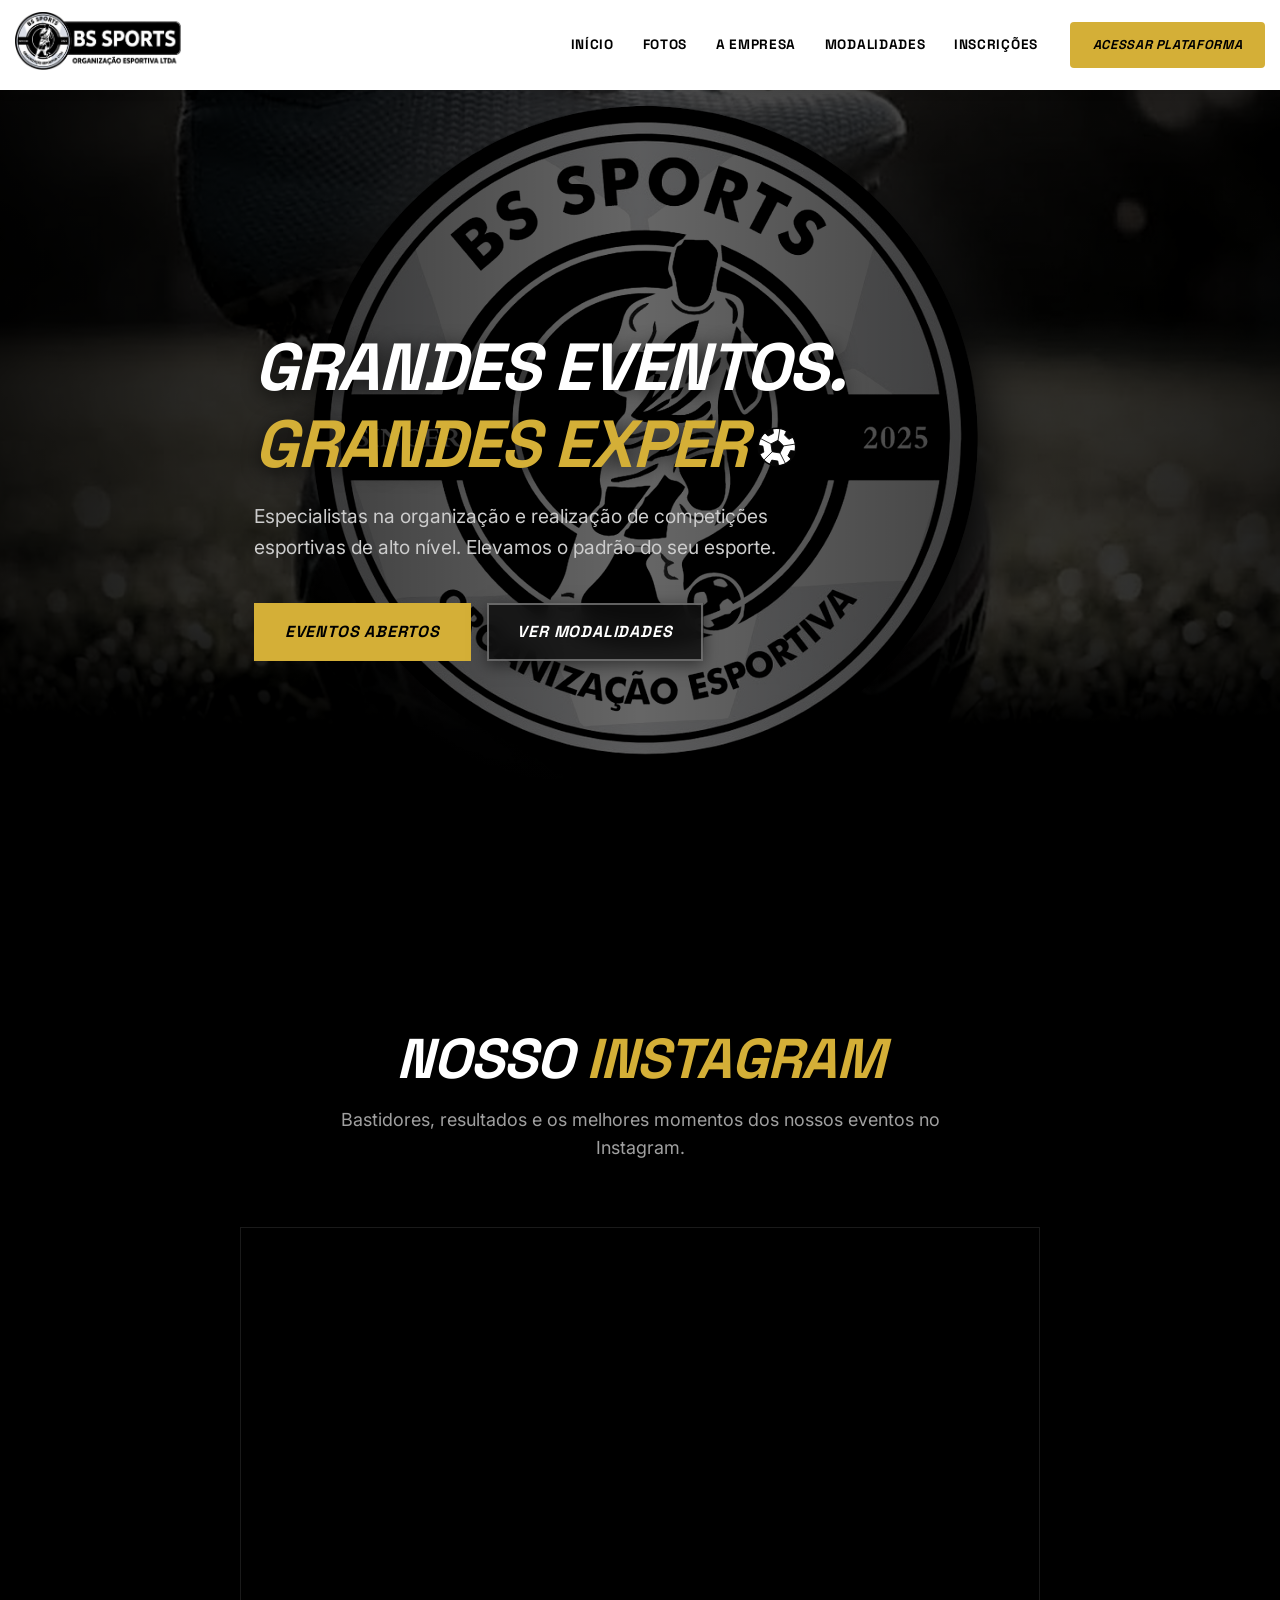
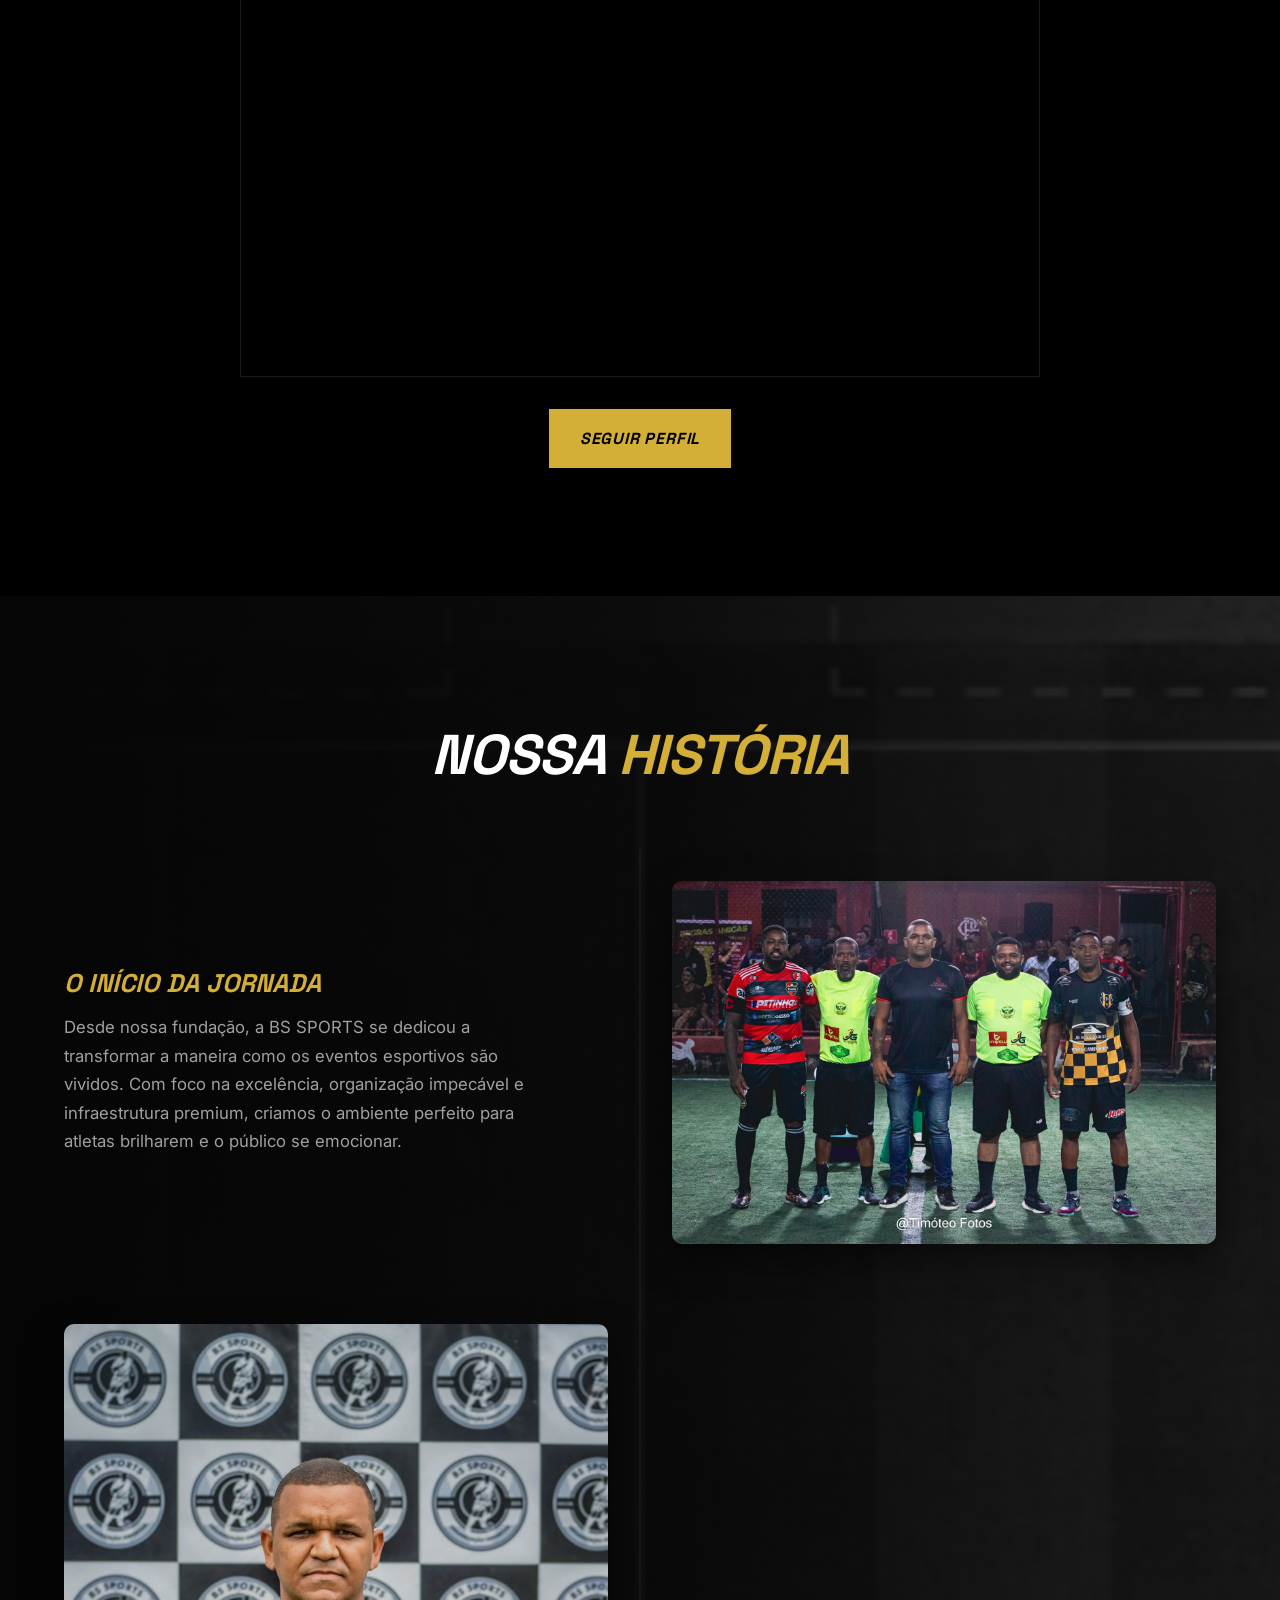
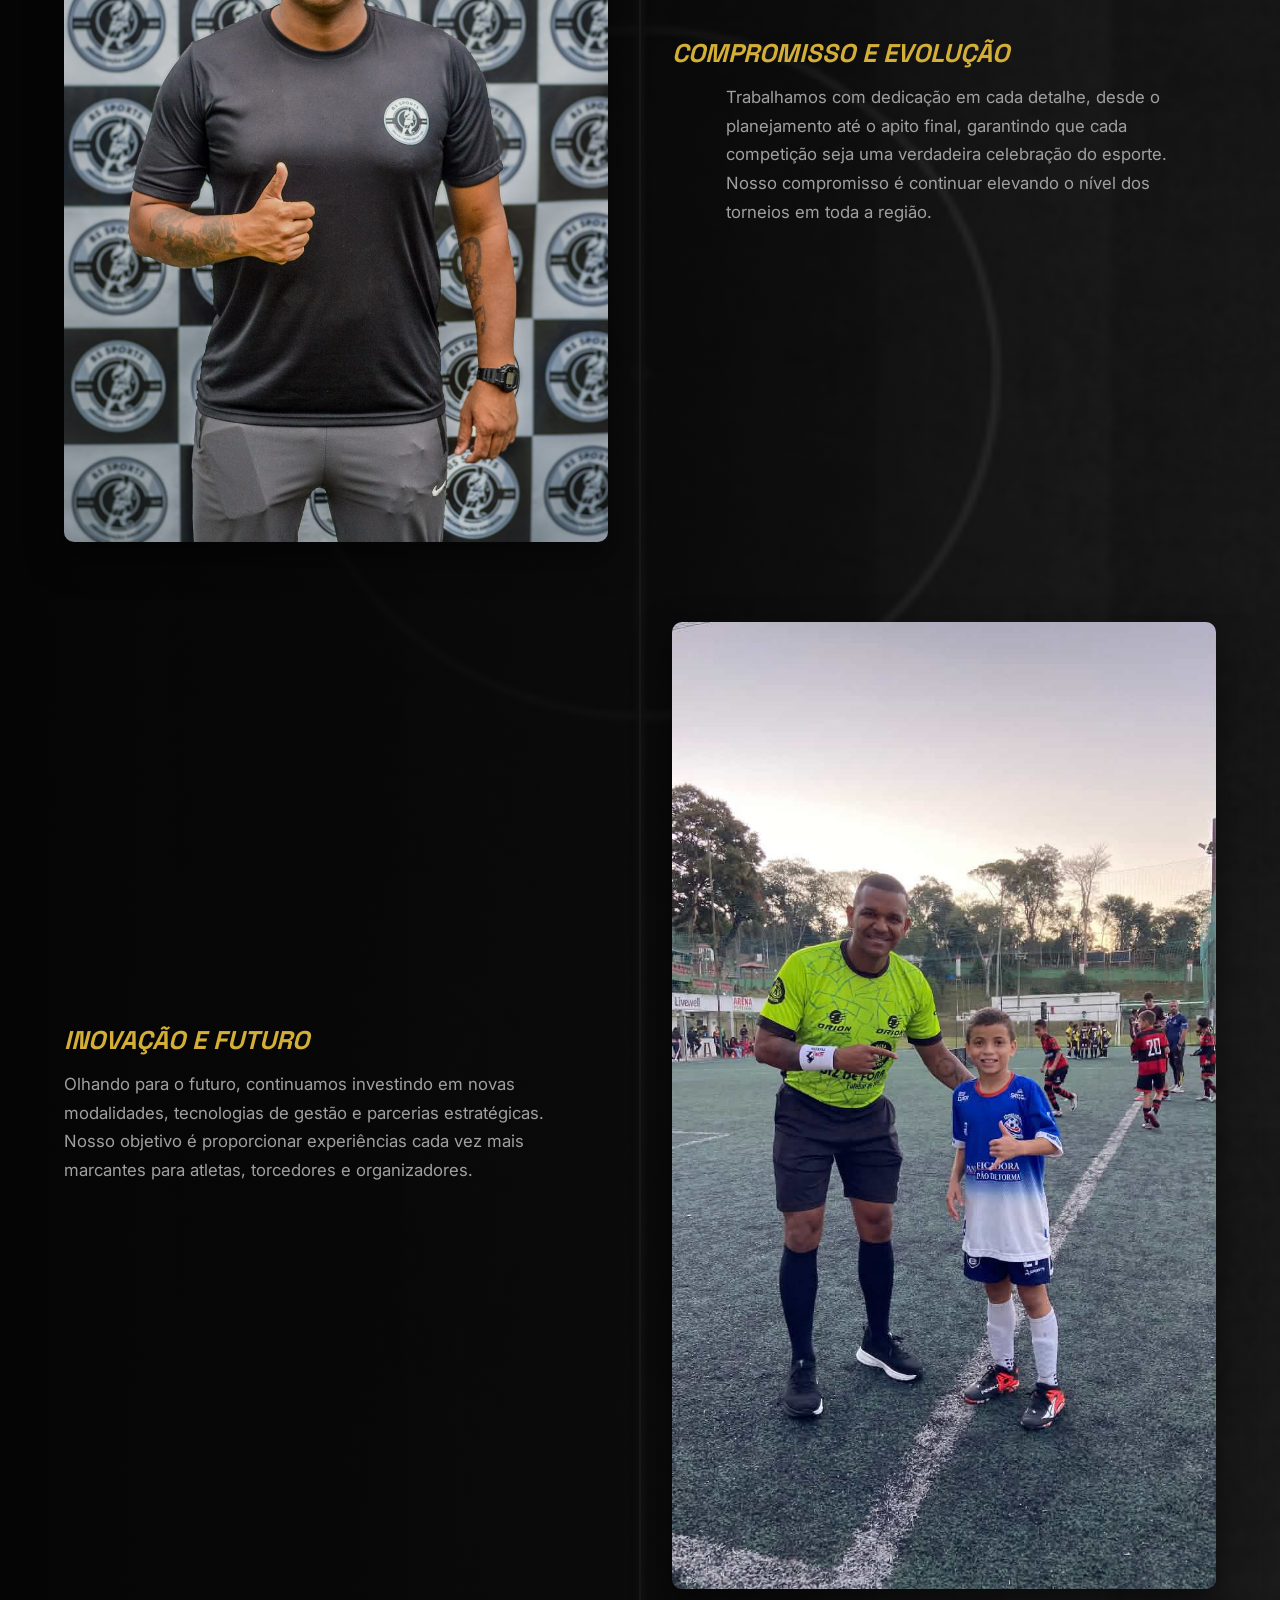
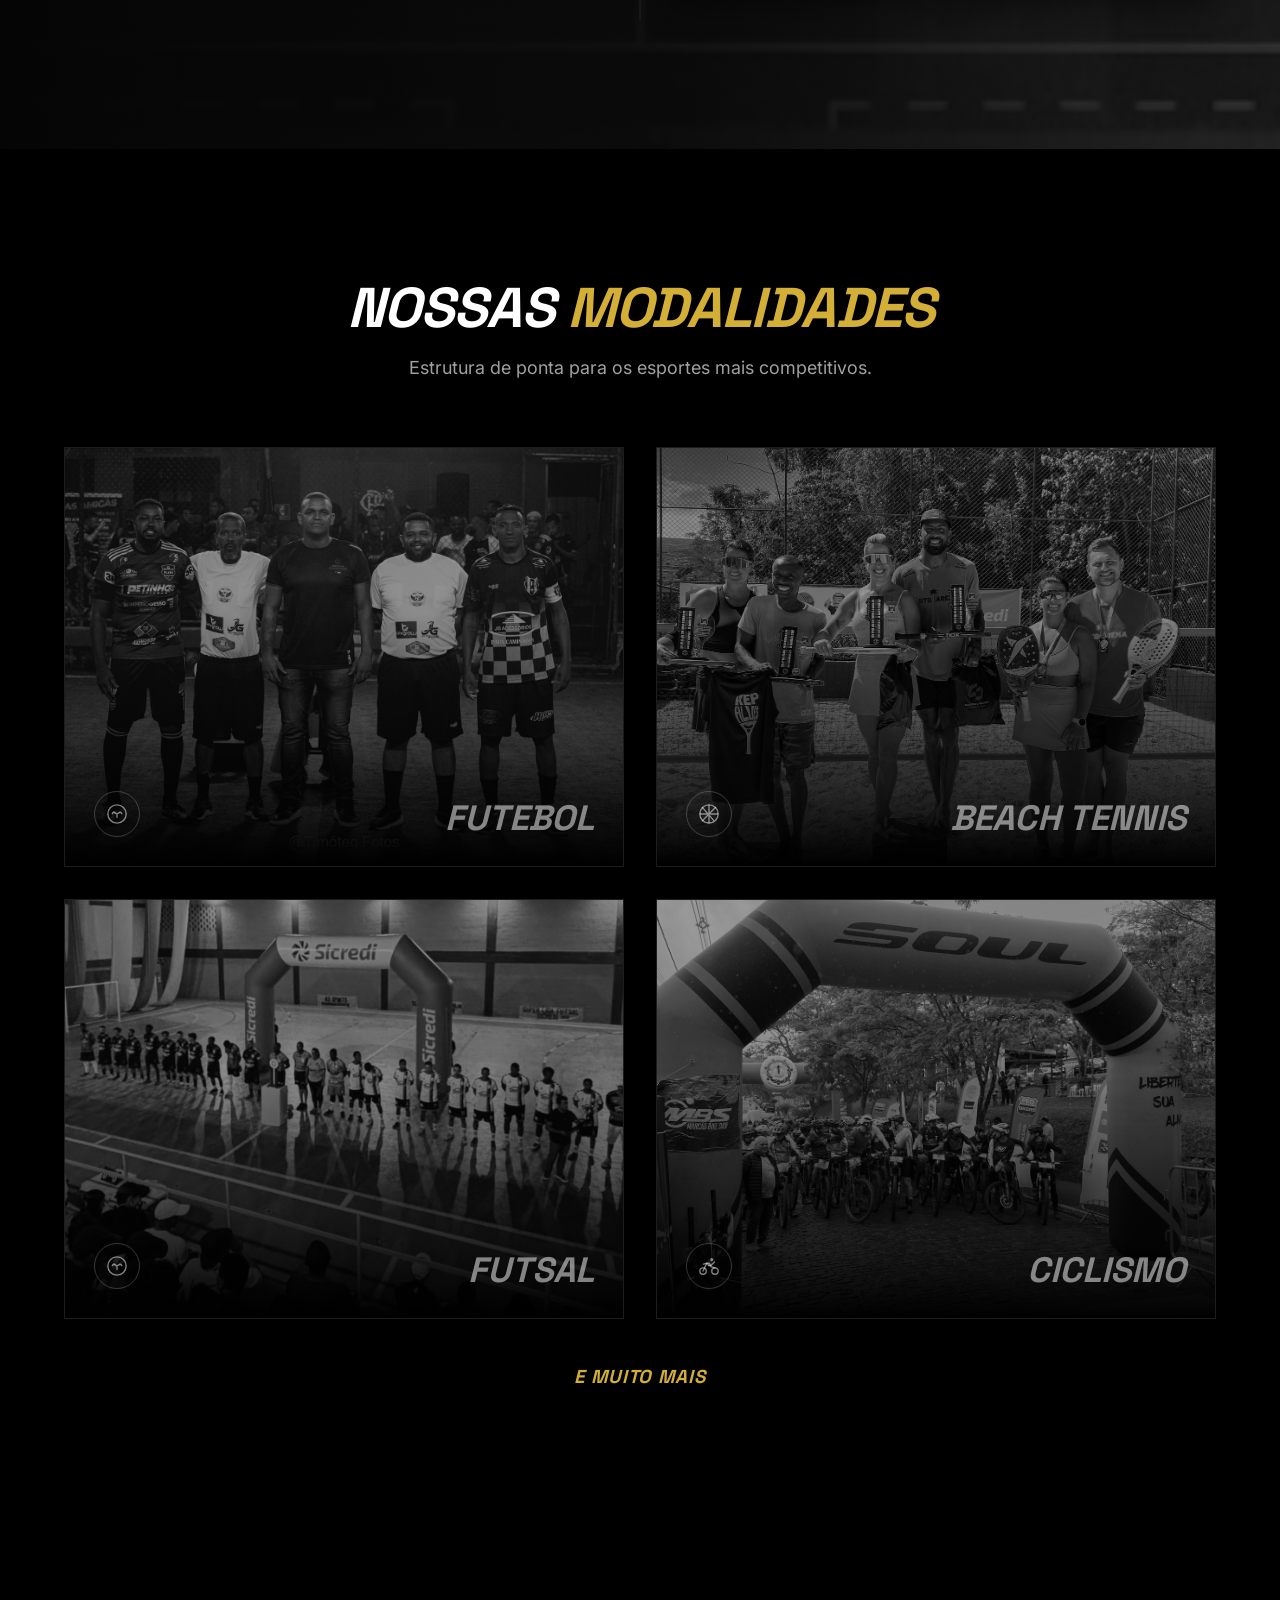
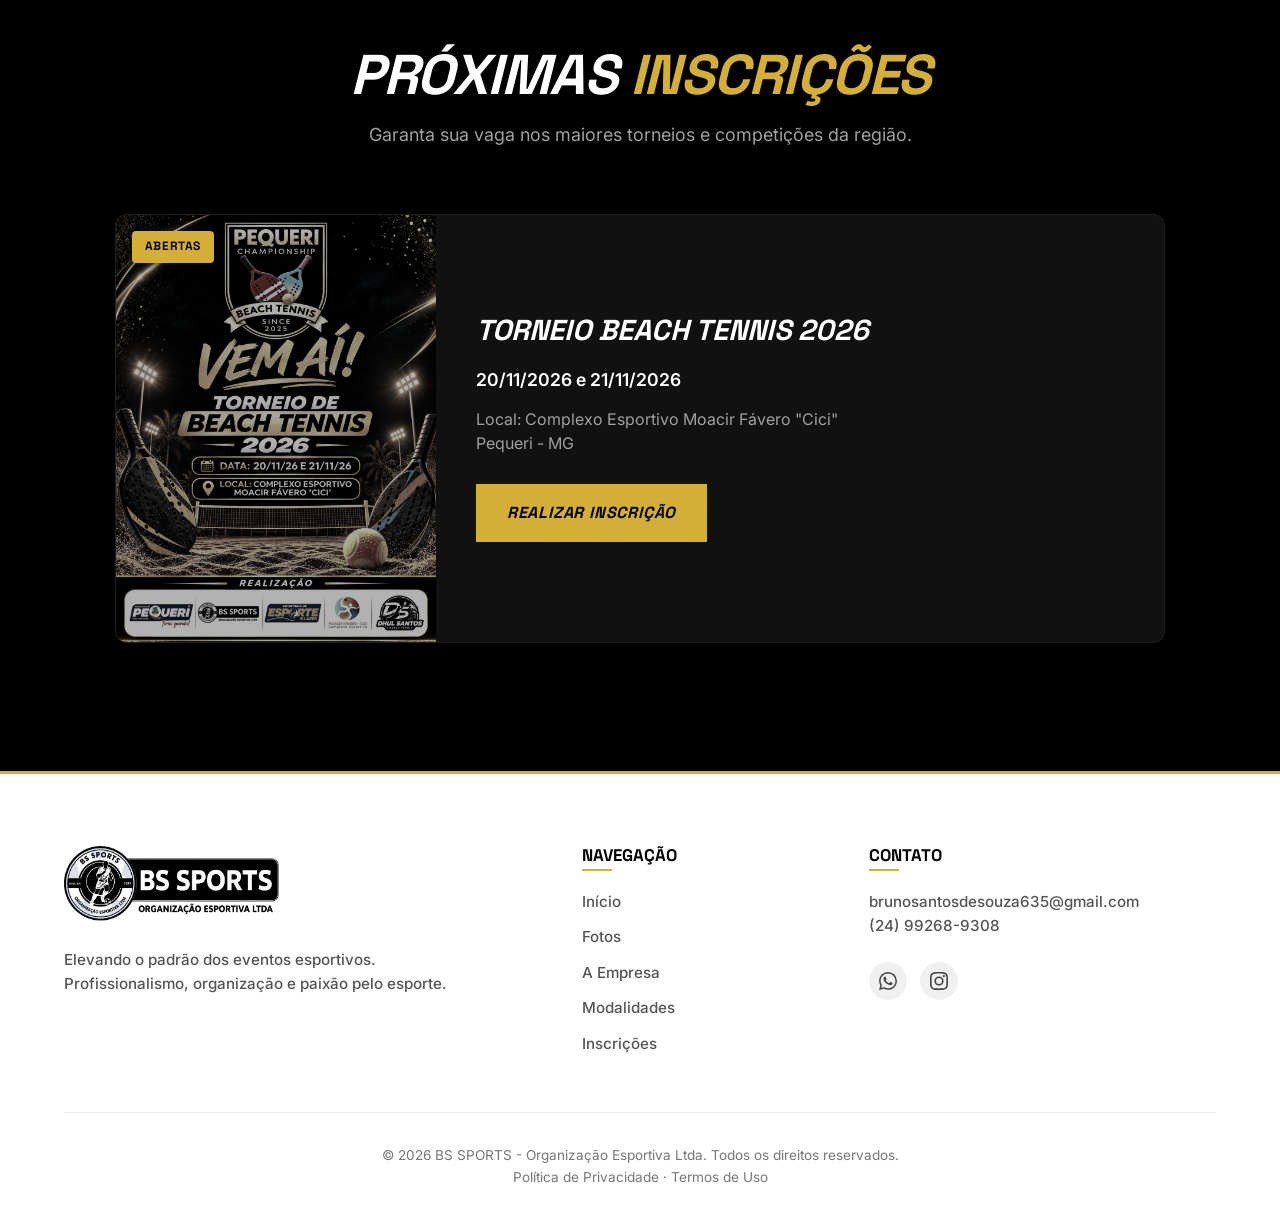
==== commit f5da5435: "Add files via upload" ====
--- a/index.html
+++ b/index.html
@@ -241,8 +241,7 @@
                 <p class="event-h-local">Local: Complexo Esportivo Moacir Fávero "Cici"<br>Pequeri - MG</p>
               </div>
               <div class="event-h-action">
-                <!-- COLOQUE O LINK DO FORMULÁRIO NO ATRIBUTO href ABAIXO (substitua o #) -->
-                <a href="#" class="btn btn-primary" target="_blank" rel="noopener noreferrer">Realizar Inscrição</a>
+                <a href="https://forms.gle/4RcHchpdDGgoEAr59" class="btn btn-primary" target="_blank" rel="noopener noreferrer">Realizar Inscrição</a>
               </div>
             </div>
           </article>
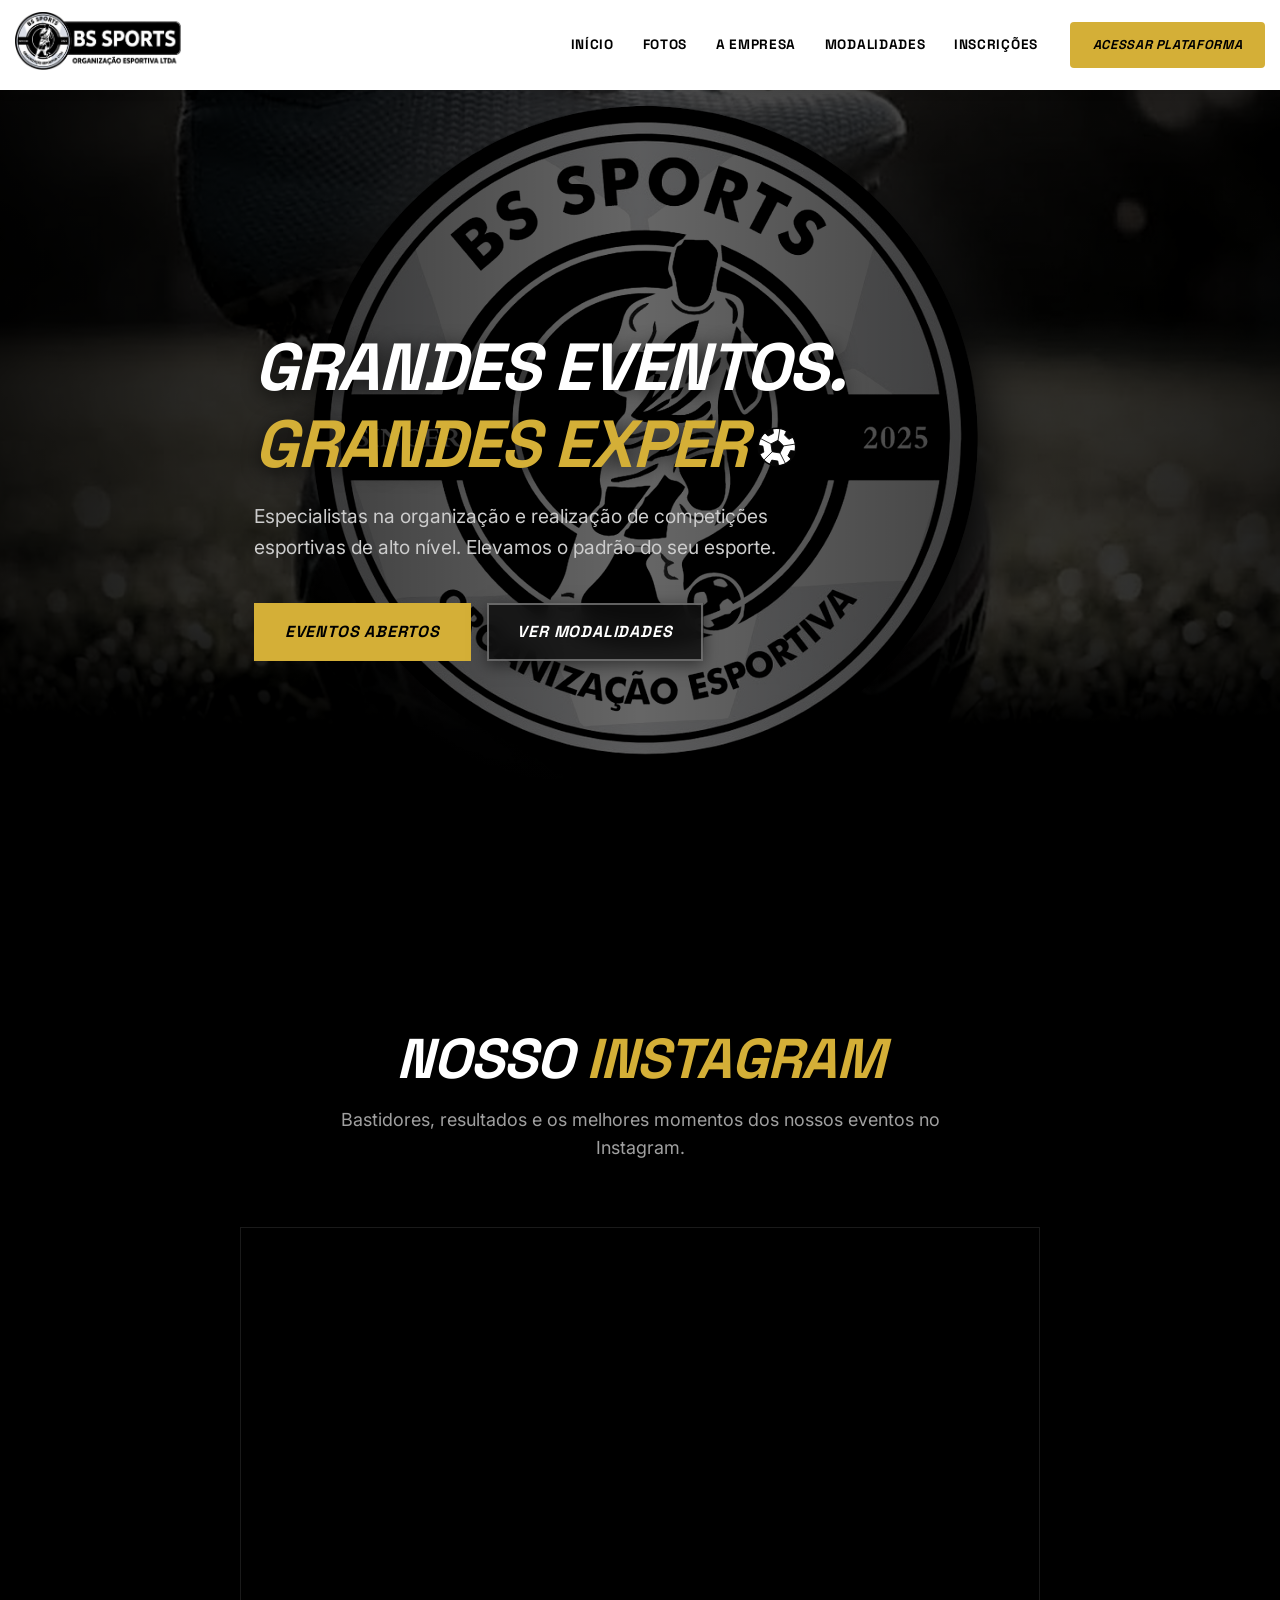
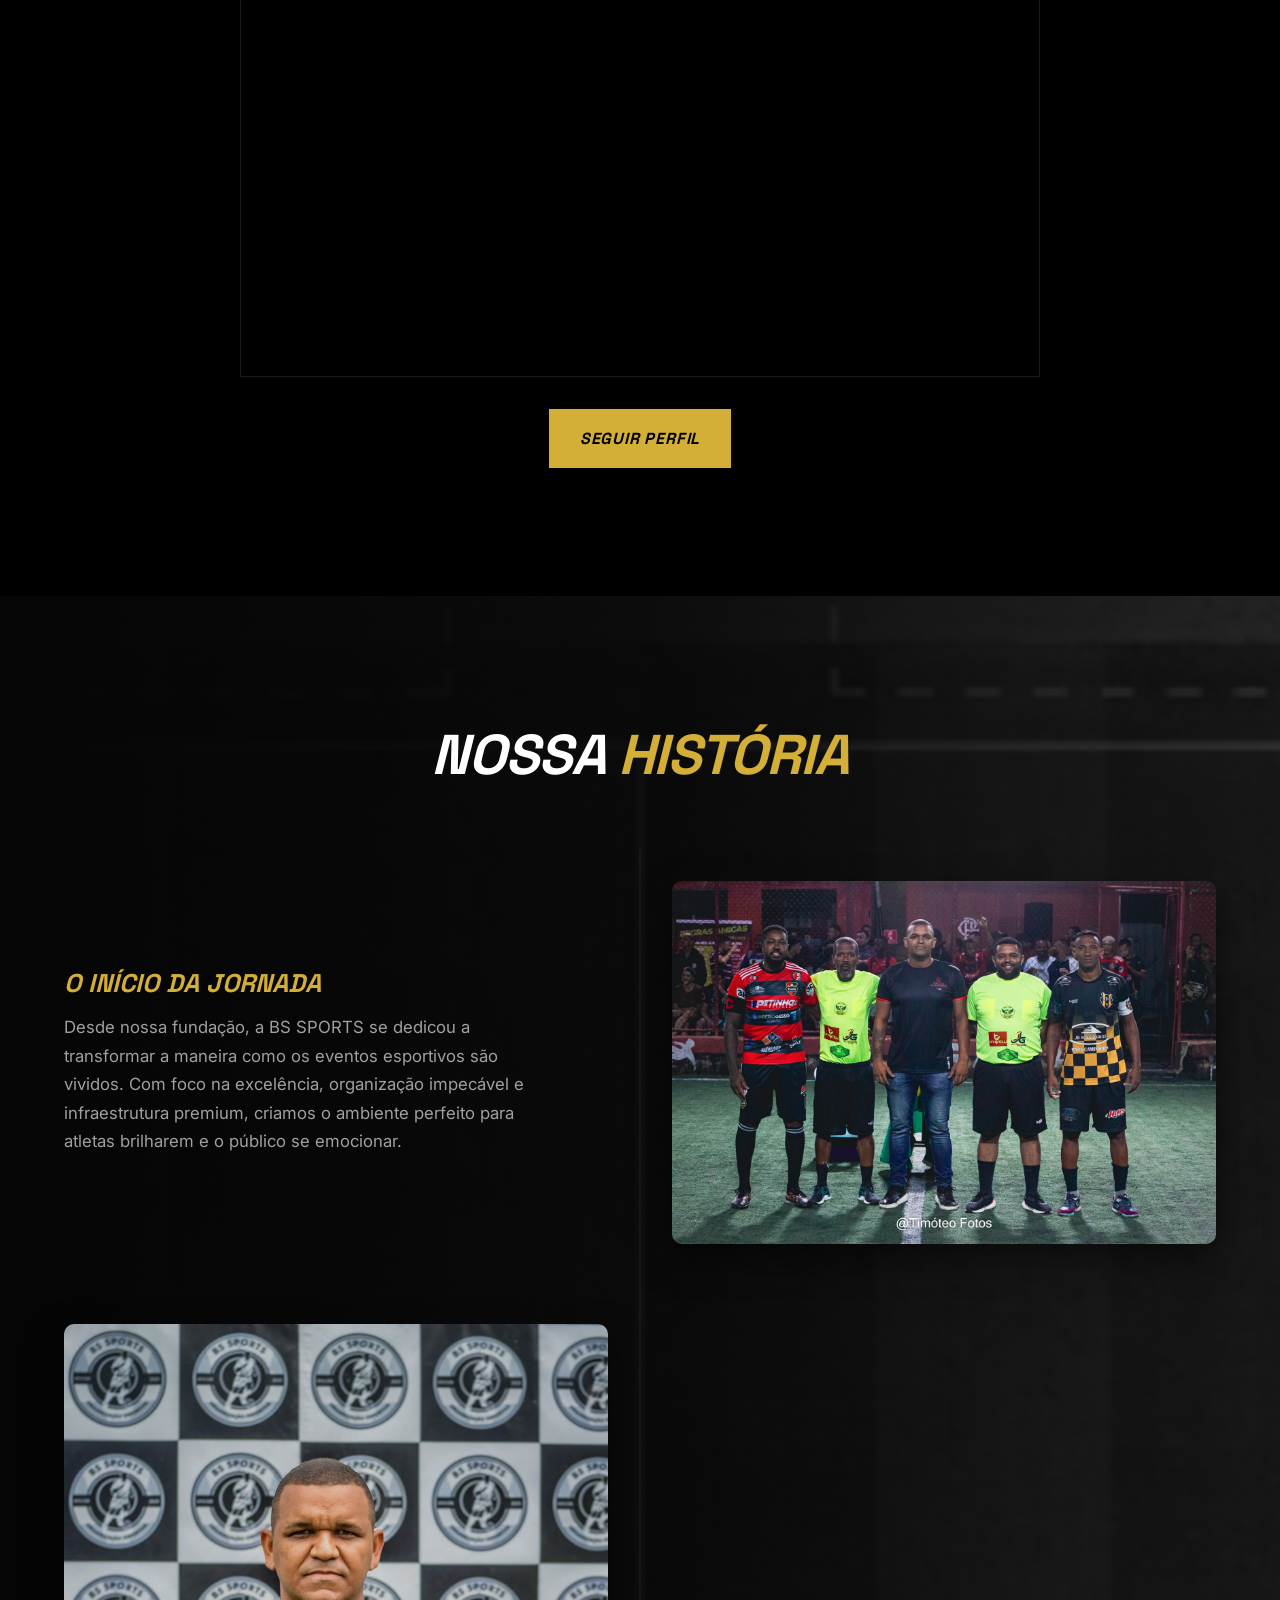
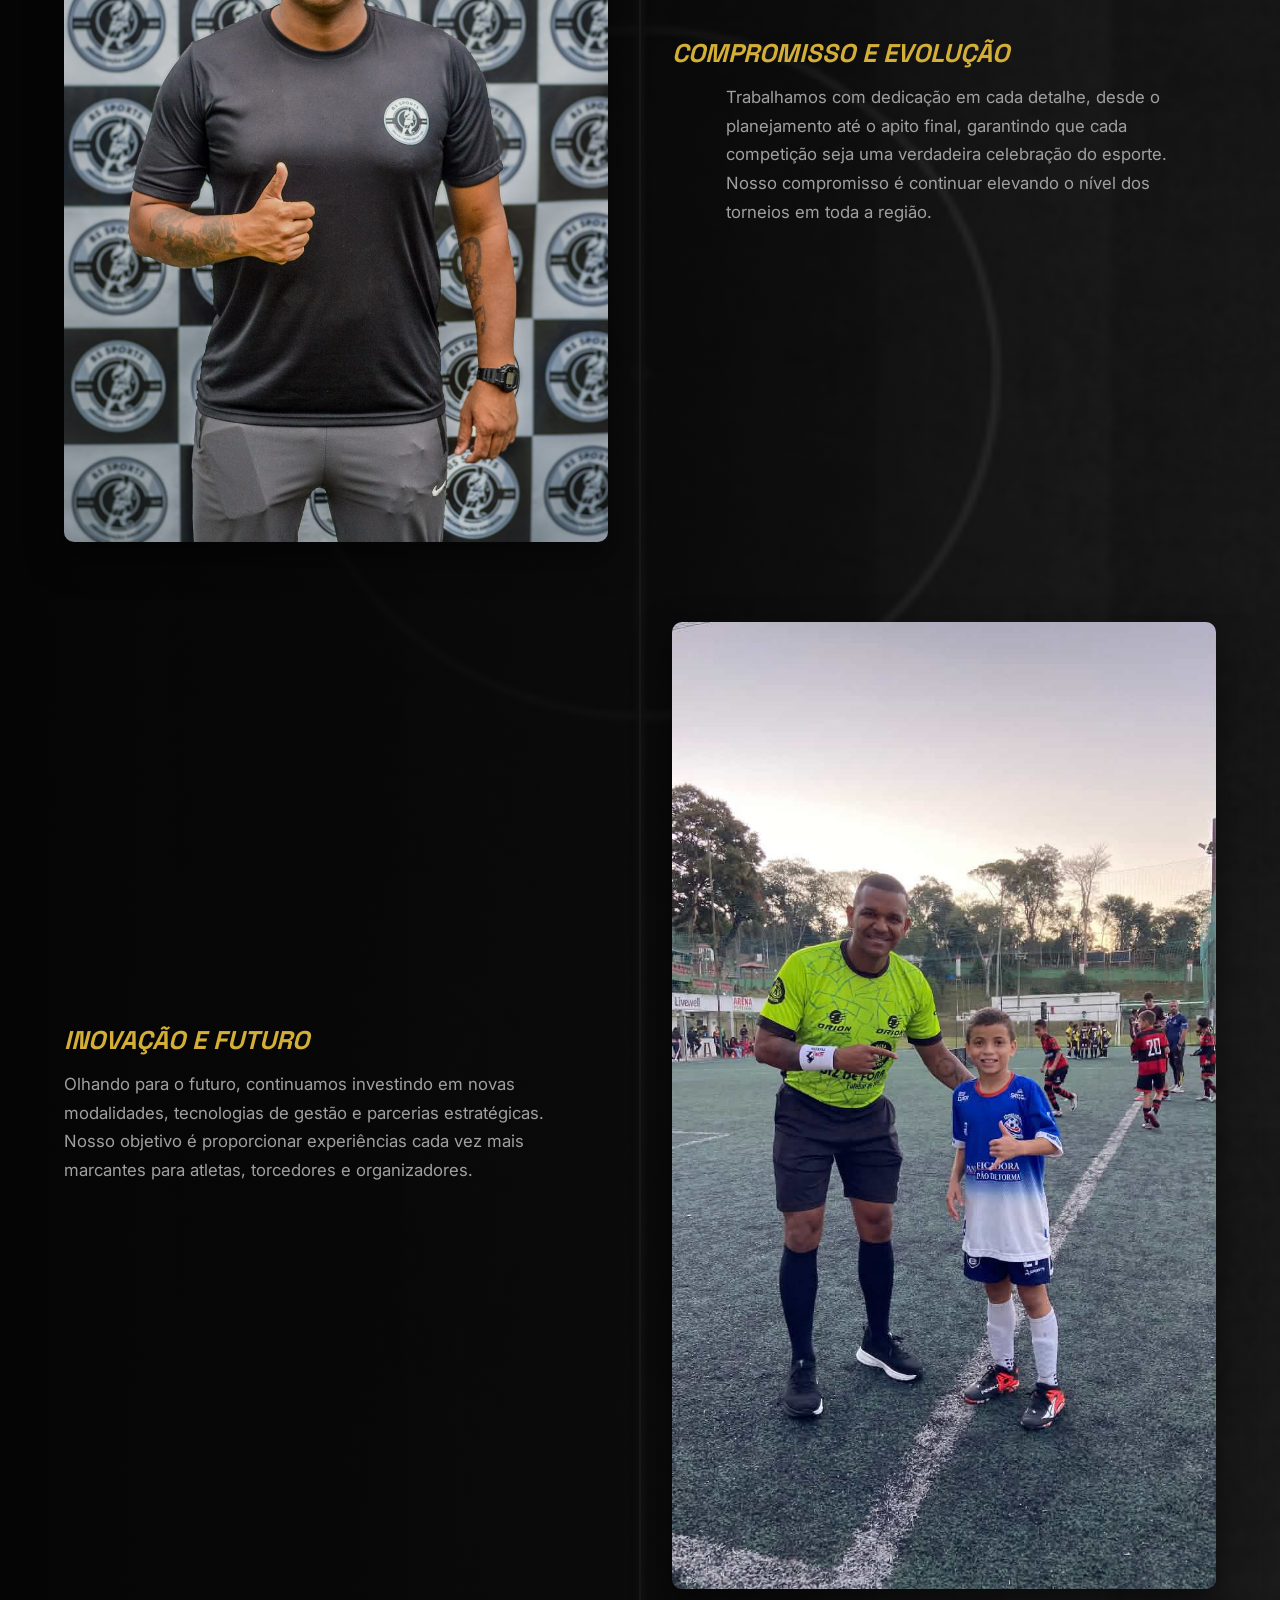
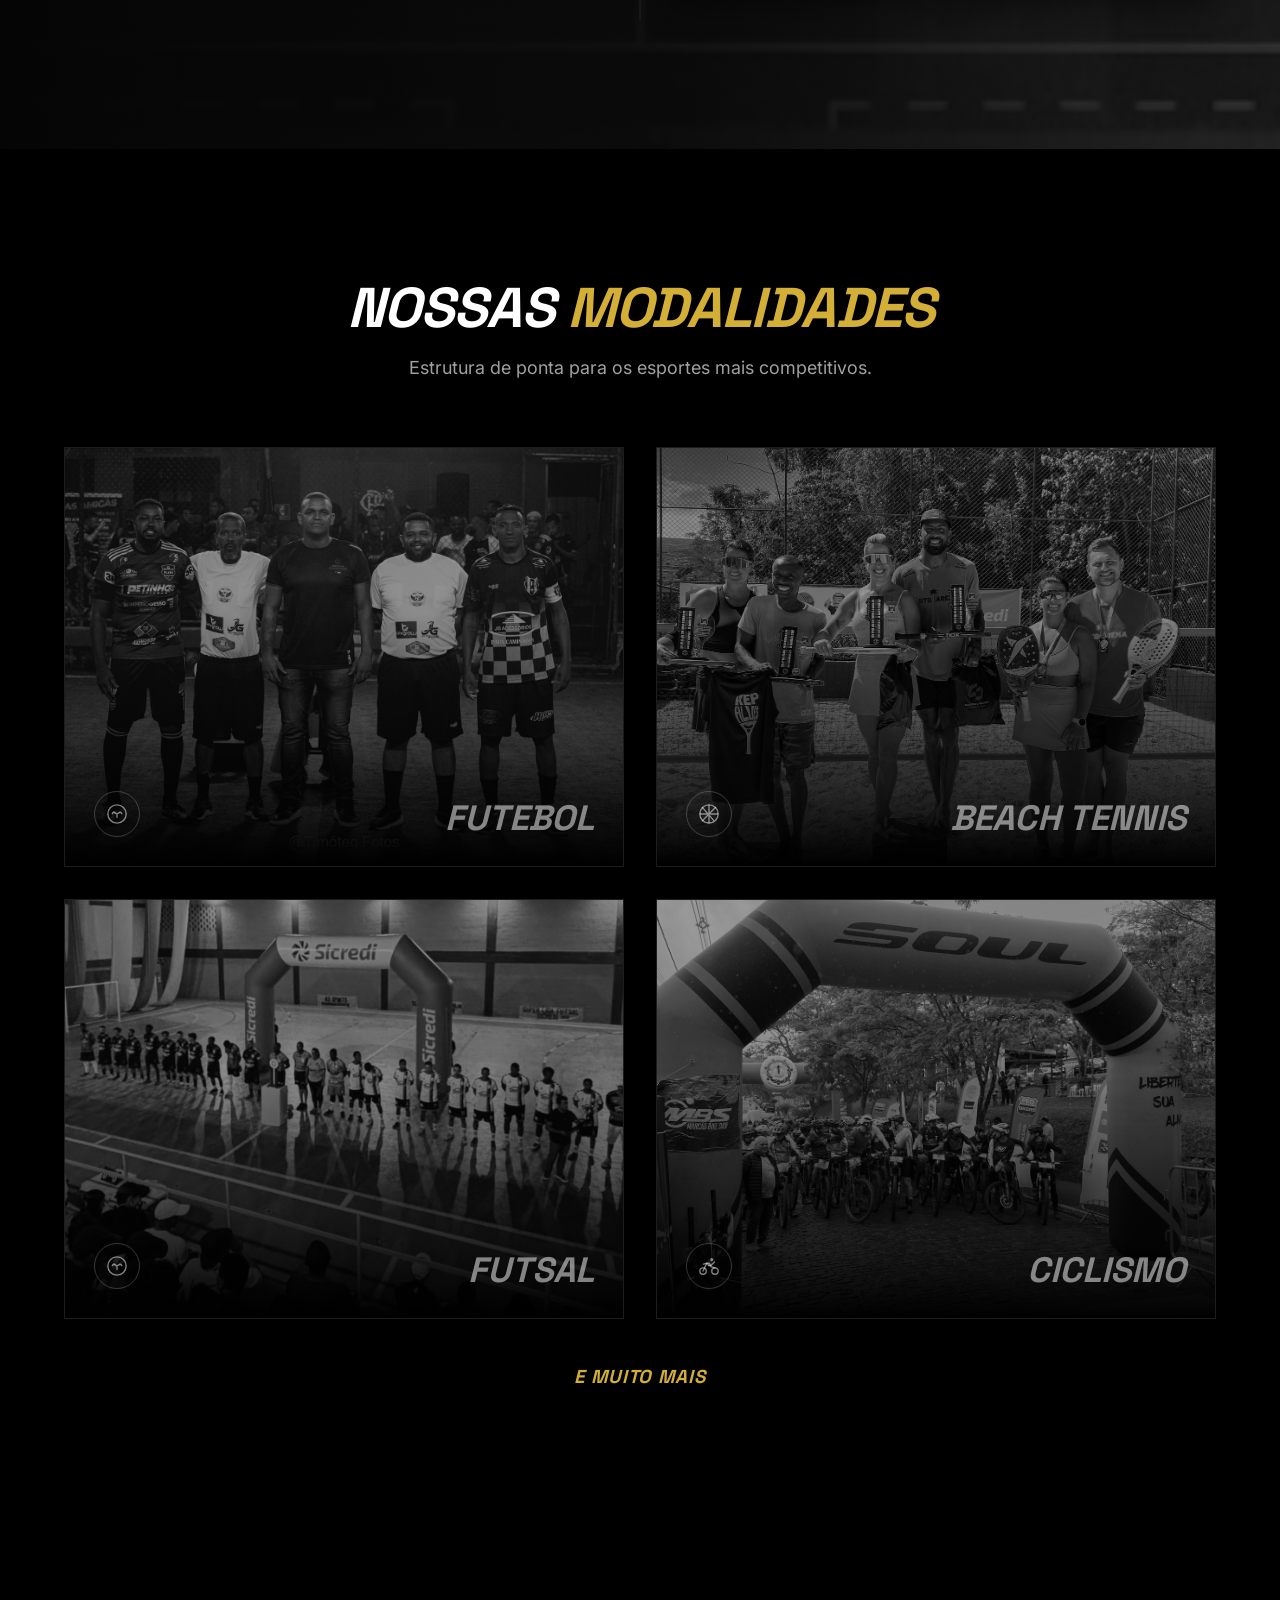
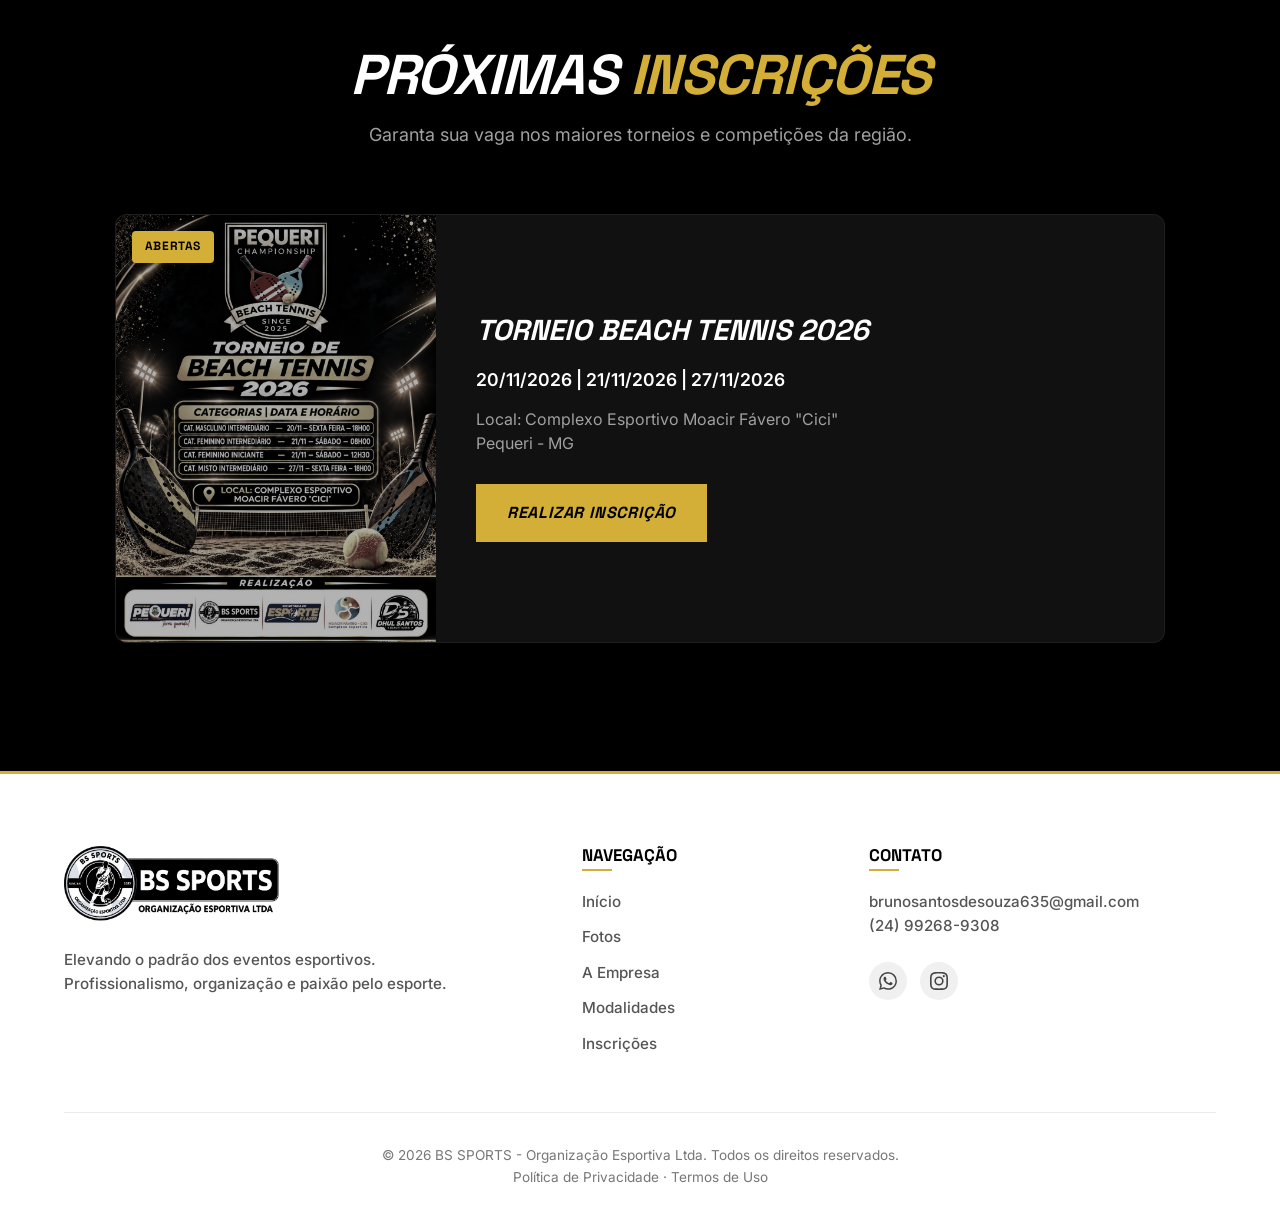
==== commit 8e14cd09: "Add files via upload" ====
--- a/index.html
+++ b/index.html
@@ -230,14 +230,14 @@
           
           <!-- ----Evento Horizontal---- 1 -->
           <article class="event-h-card reveal delay-1">
-            <div class="event-h-img" onclick="openSingleImage('./images/bt-bs.jfif')" style="cursor: pointer;" title="Clique para ampliar">
+            <div class="event-h-img" onclick="openSingleImage('./images/bt-bs.jpeg')" style="cursor: pointer;" title="Clique para ampliar">
               <span class="event-status">Abertas</span>
-              <img src="./images/bt-bs.jfif" alt="Torneio Beach Tennis 2026" loading="lazy" />
+              <img src="./images/bt-bs.jpeg" alt="Torneio Beach Tennis 2026" loading="lazy" />
             </div>
             <div class="event-h-body">
               <div class="event-h-info">
                 <h3 class="event-h-title">TORNEIO BEACH TENNIS 2026</h3>
-                <p class="event-h-date">20/11/2026 e 21/11/2026</p>
+                <p class="event-h-date">20/11/2026 | 21/11/2026 | 27/11/2026</p>
                 <p class="event-h-local">Local: Complexo Esportivo Moacir Fávero "Cici"<br>Pequeri - MG</p>
               </div>
               <div class="event-h-action">
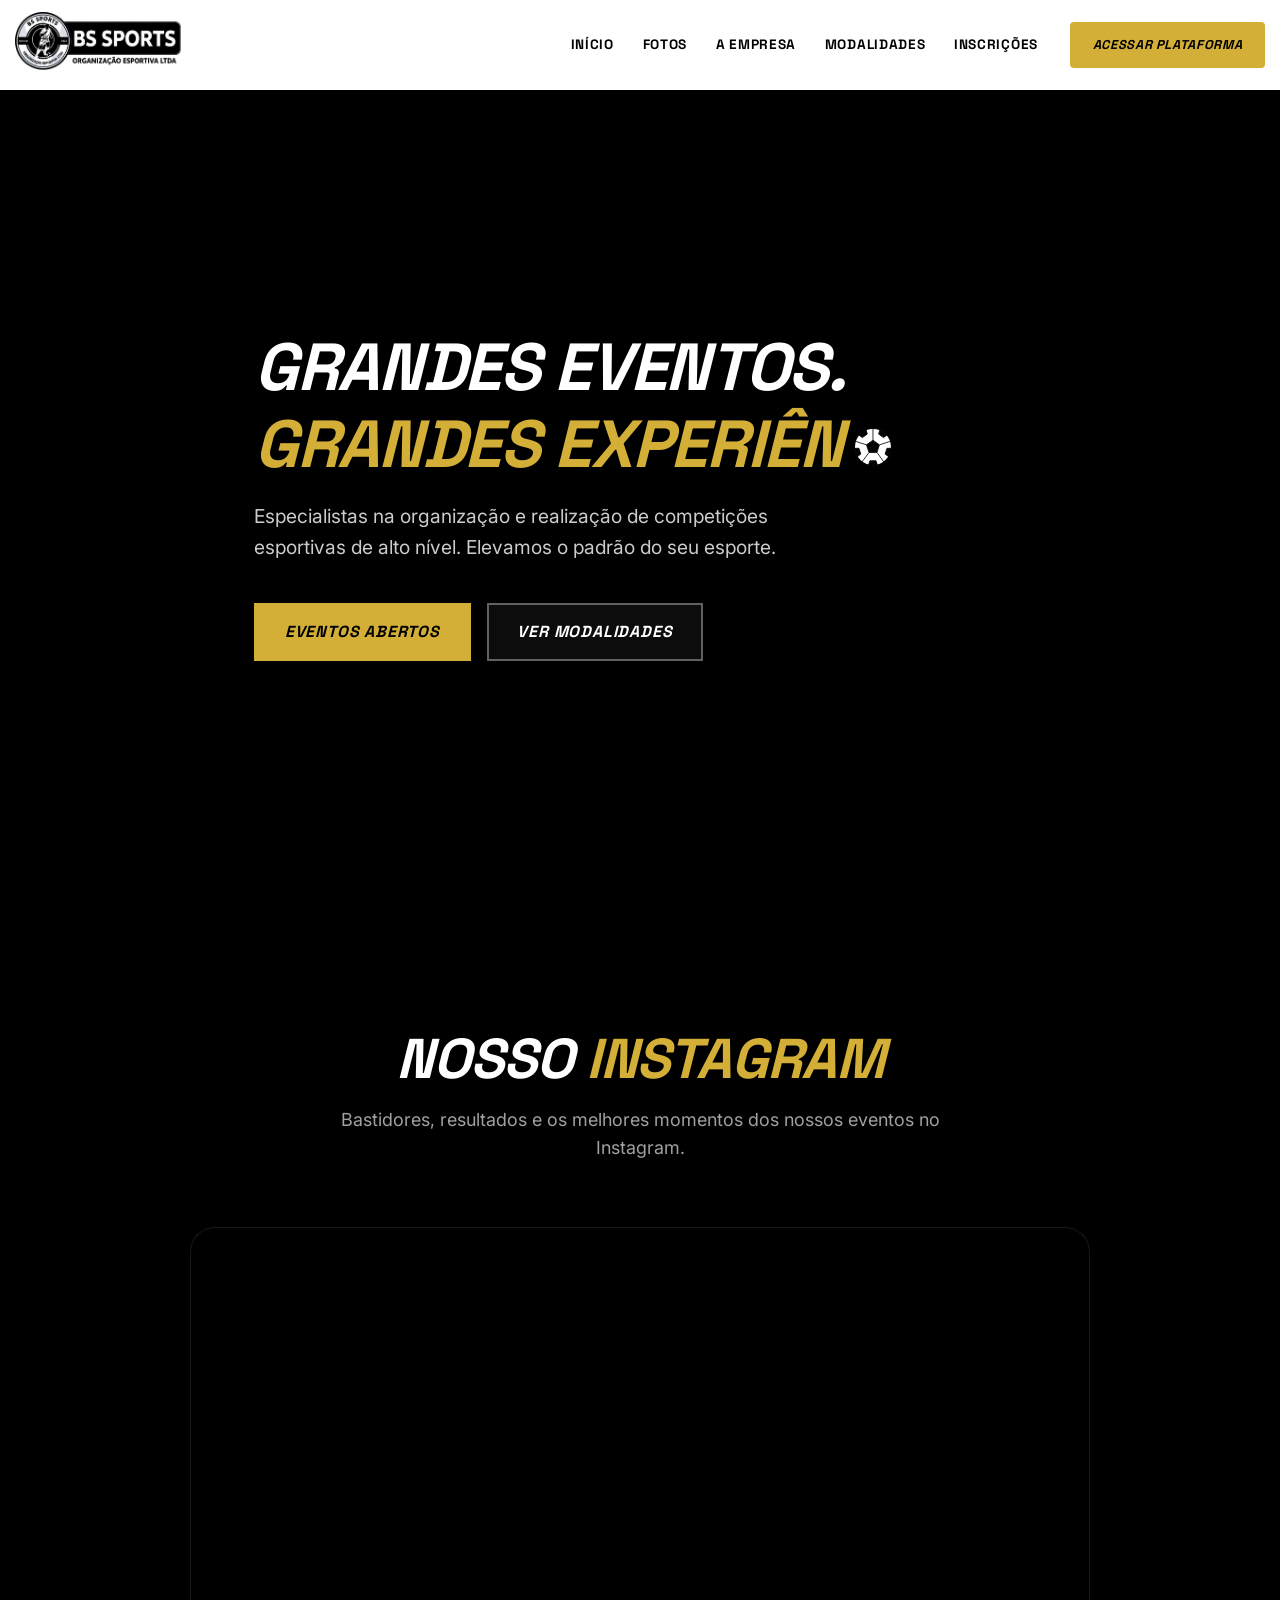
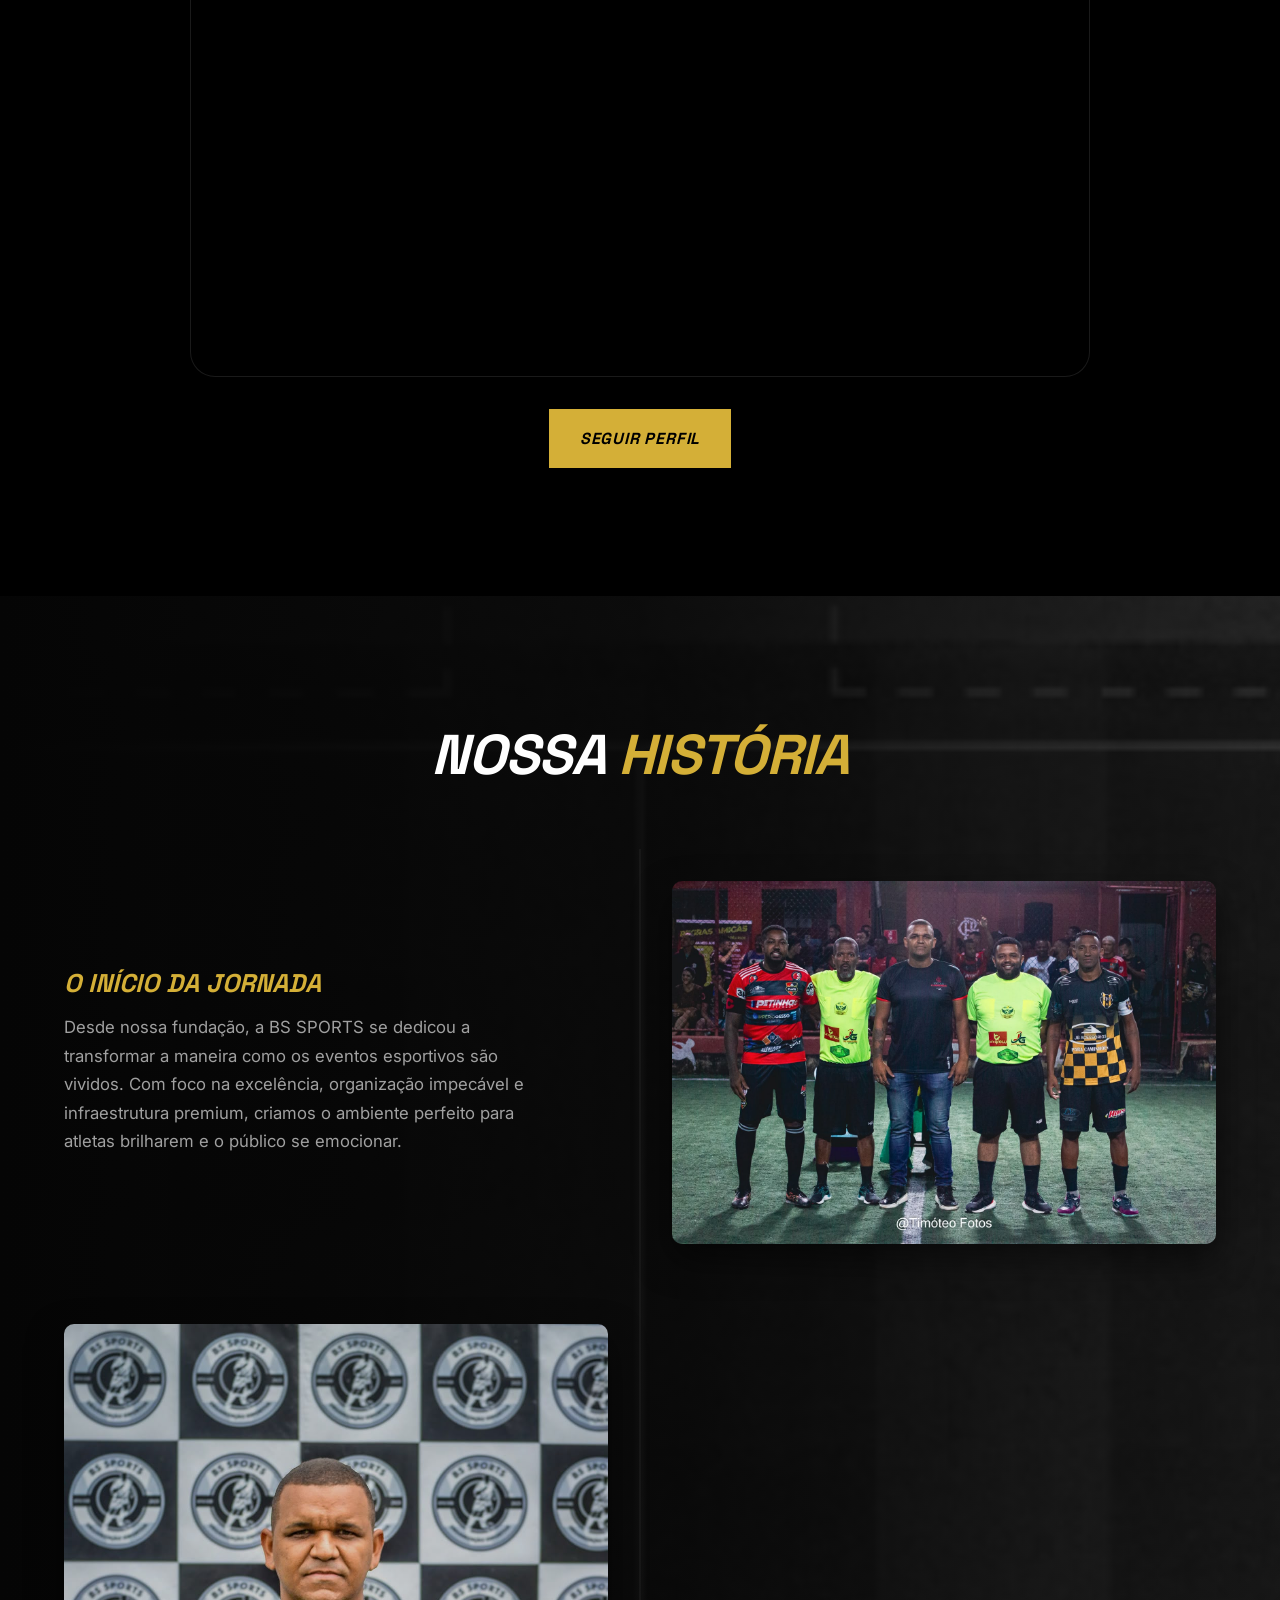
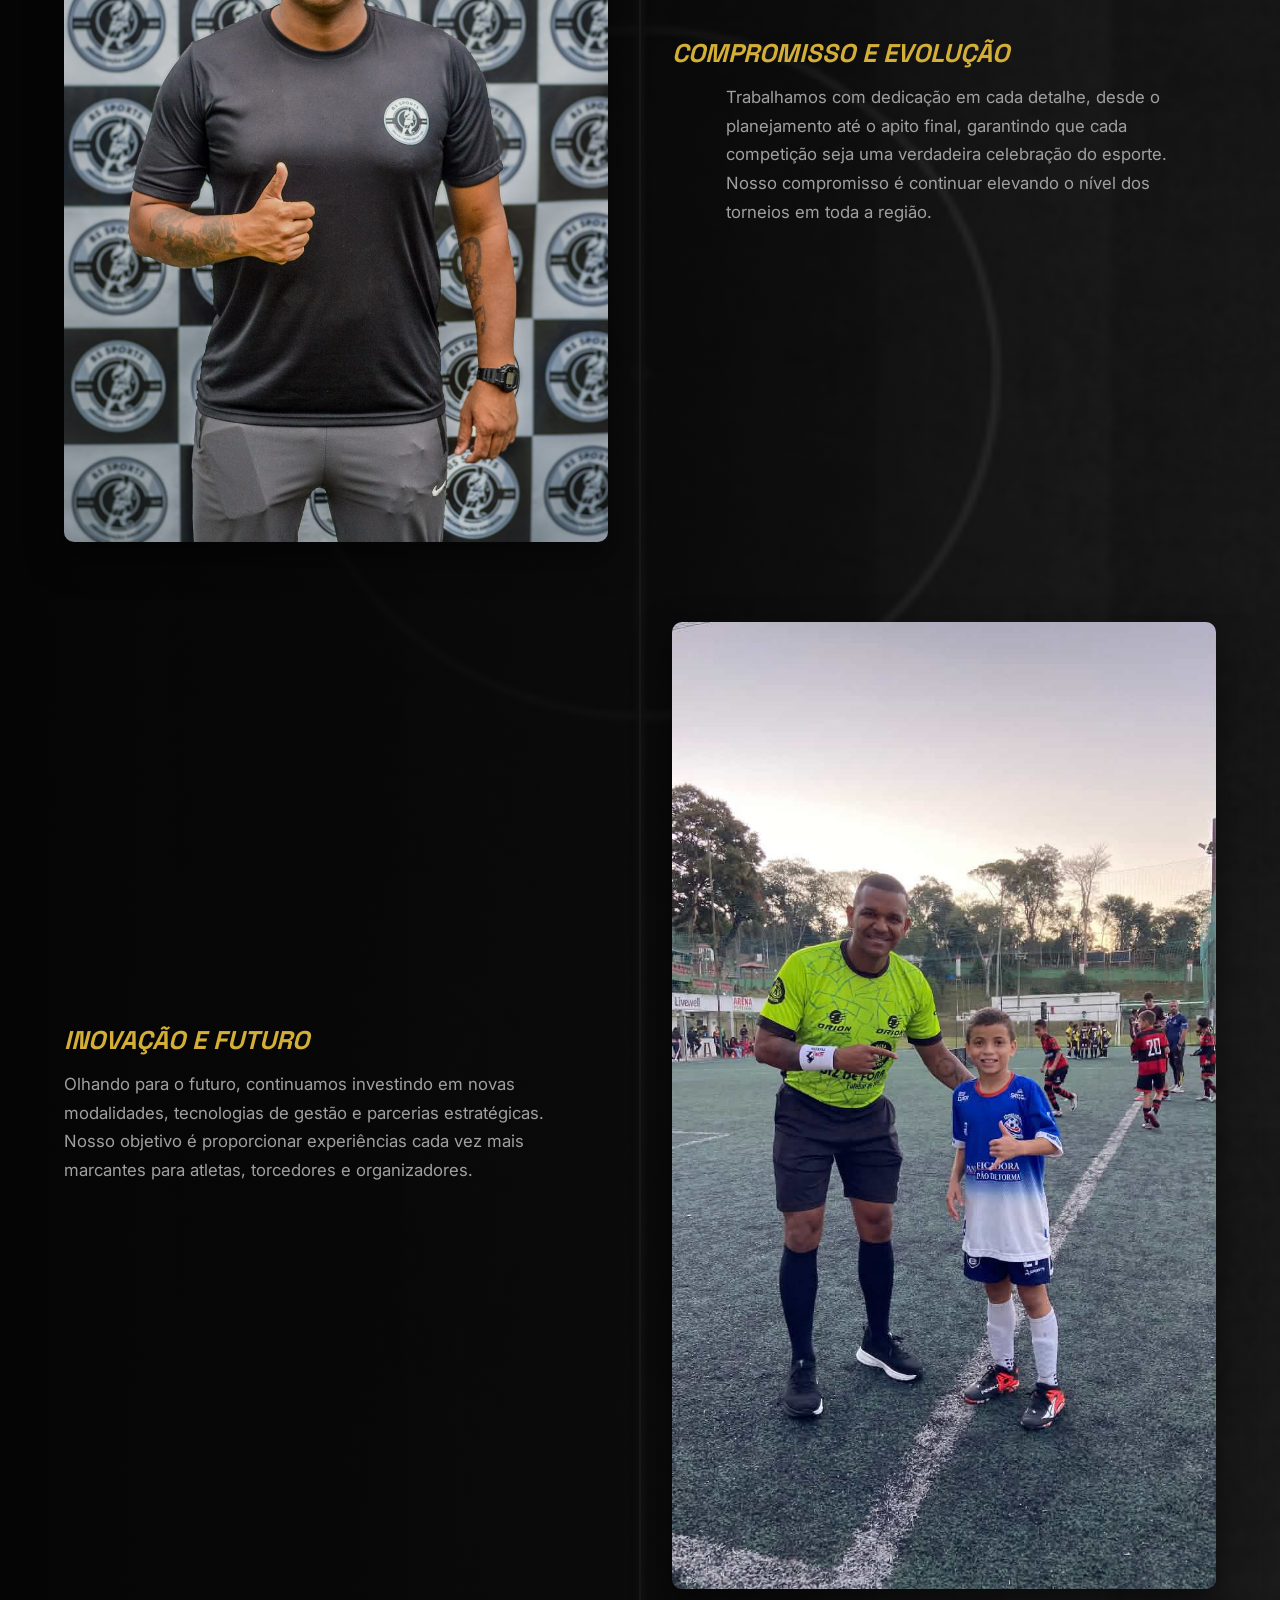
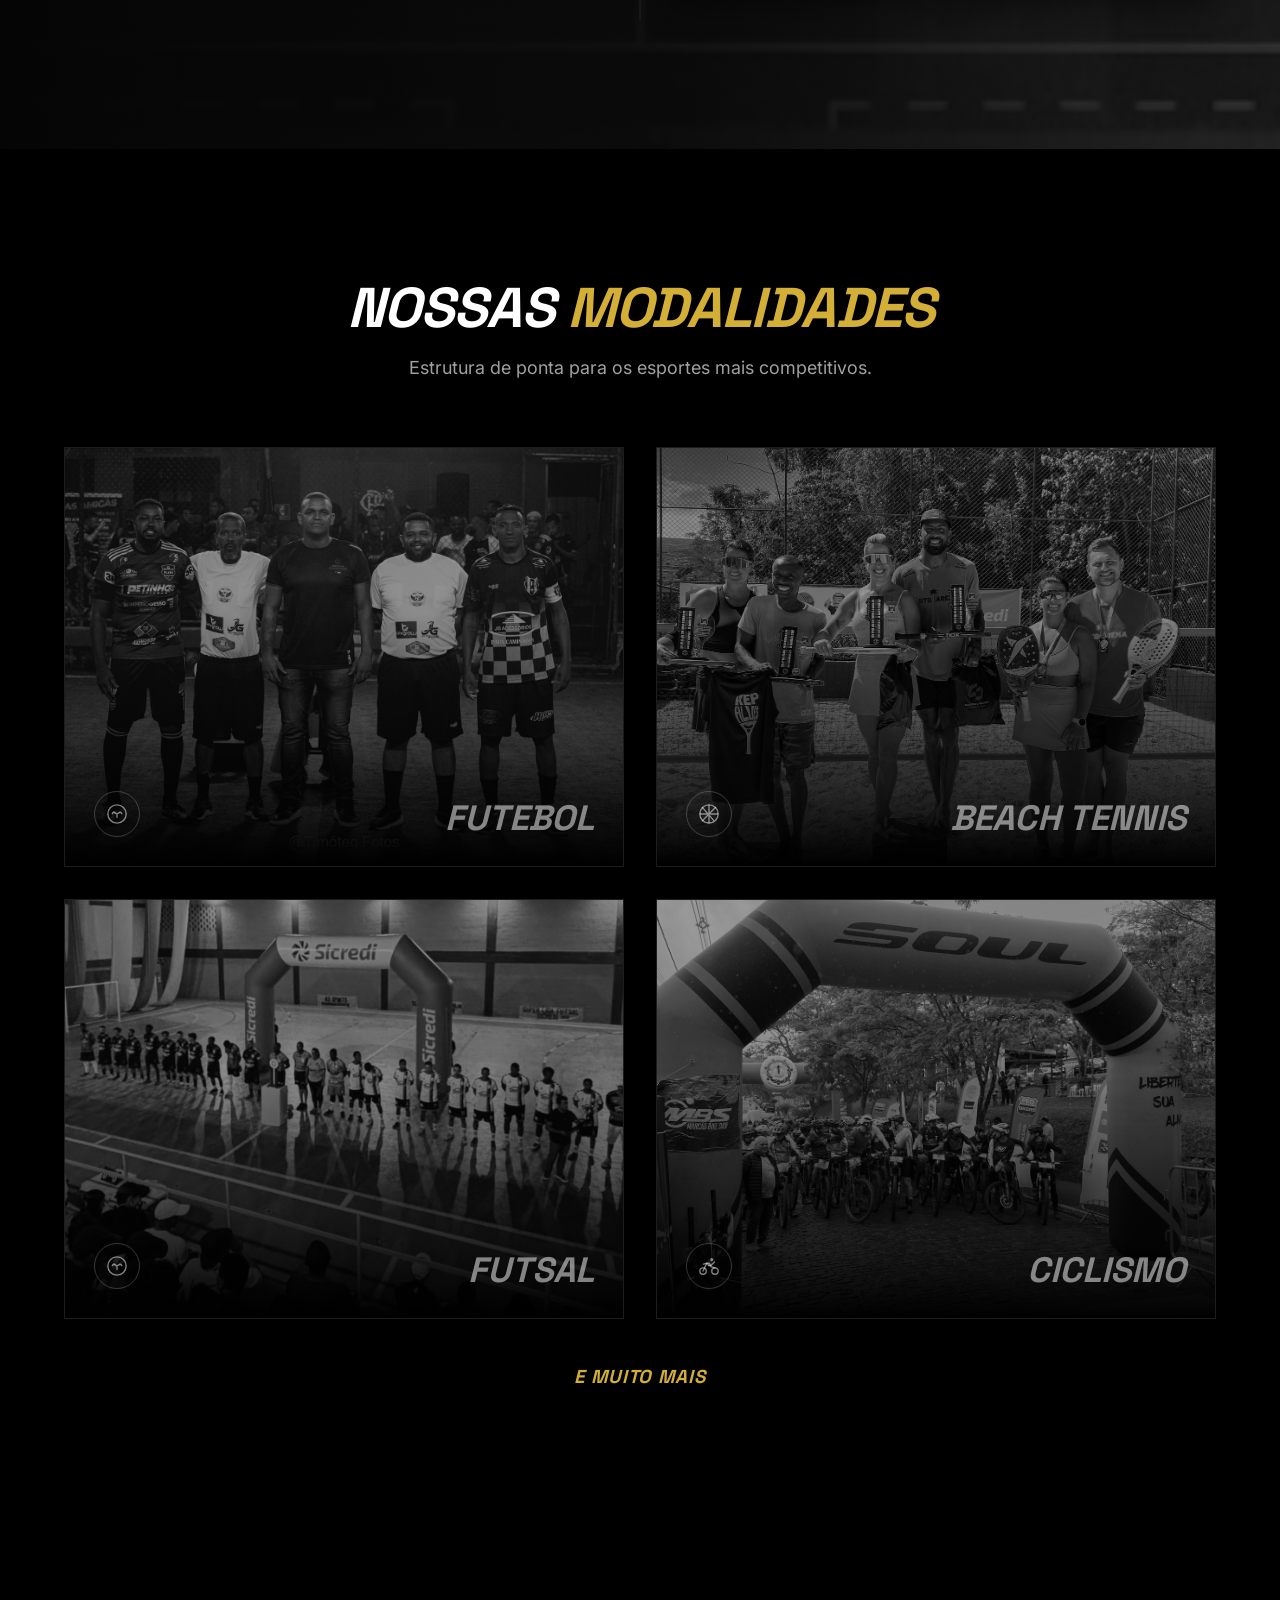
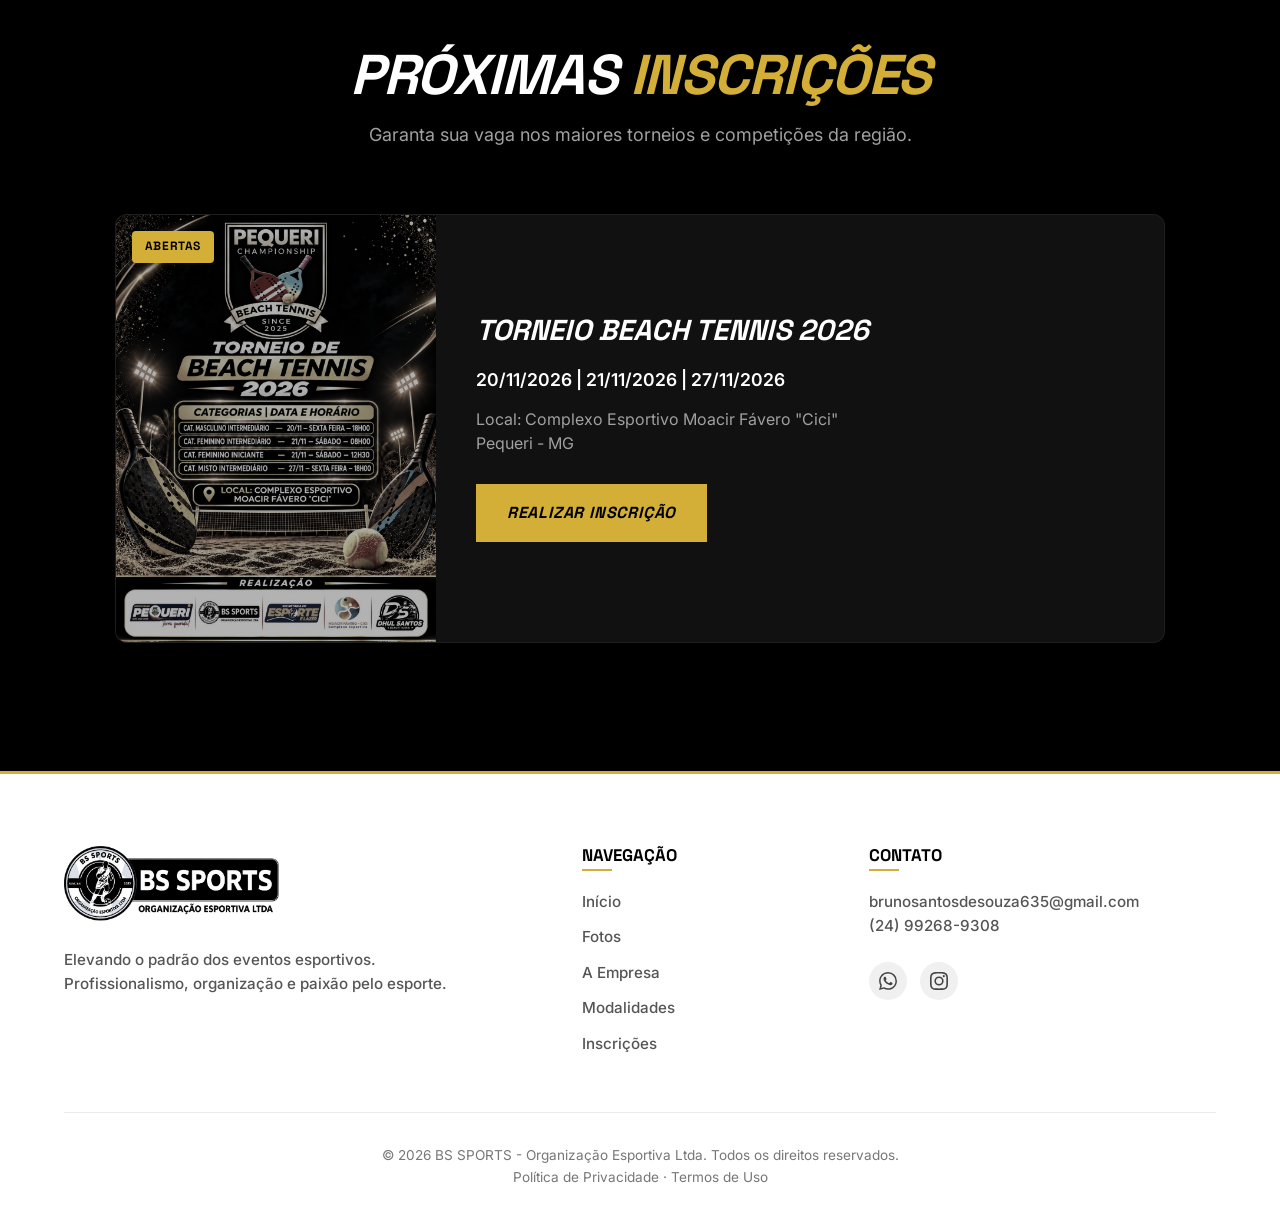
==== commit 2fc70f51: "Add files via upload" ====
--- a/index.html
+++ b/index.html
@@ -57,7 +57,7 @@
     <!-- HERO -->
     <section id="inicio" class="hero">
       <div class="hero-bg">
-        <img src="./images/hero-bs-sports.jpg" alt="Futebol em ação" loading="lazy" />
+        <img src="./images/hero-bs-sports.jfif" alt="Futebol em ação" loading="lazy" />
         <div class="hero-overlay"></div>
       </div>
       <div class="container hero-content">
--- a/styles.css
+++ b/styles.css
@@ -498,8 +498,9 @@
 ======================================================== */
 .instagram-embed iframe {
   width: 100%;
-  max-width: 800px;
+  max-width: 900px;
   margin: 0 auto;
+  border-radius: 25px;
   display: block;
   height: calc(66.67cqw + 120px);
   max-height: 750px;
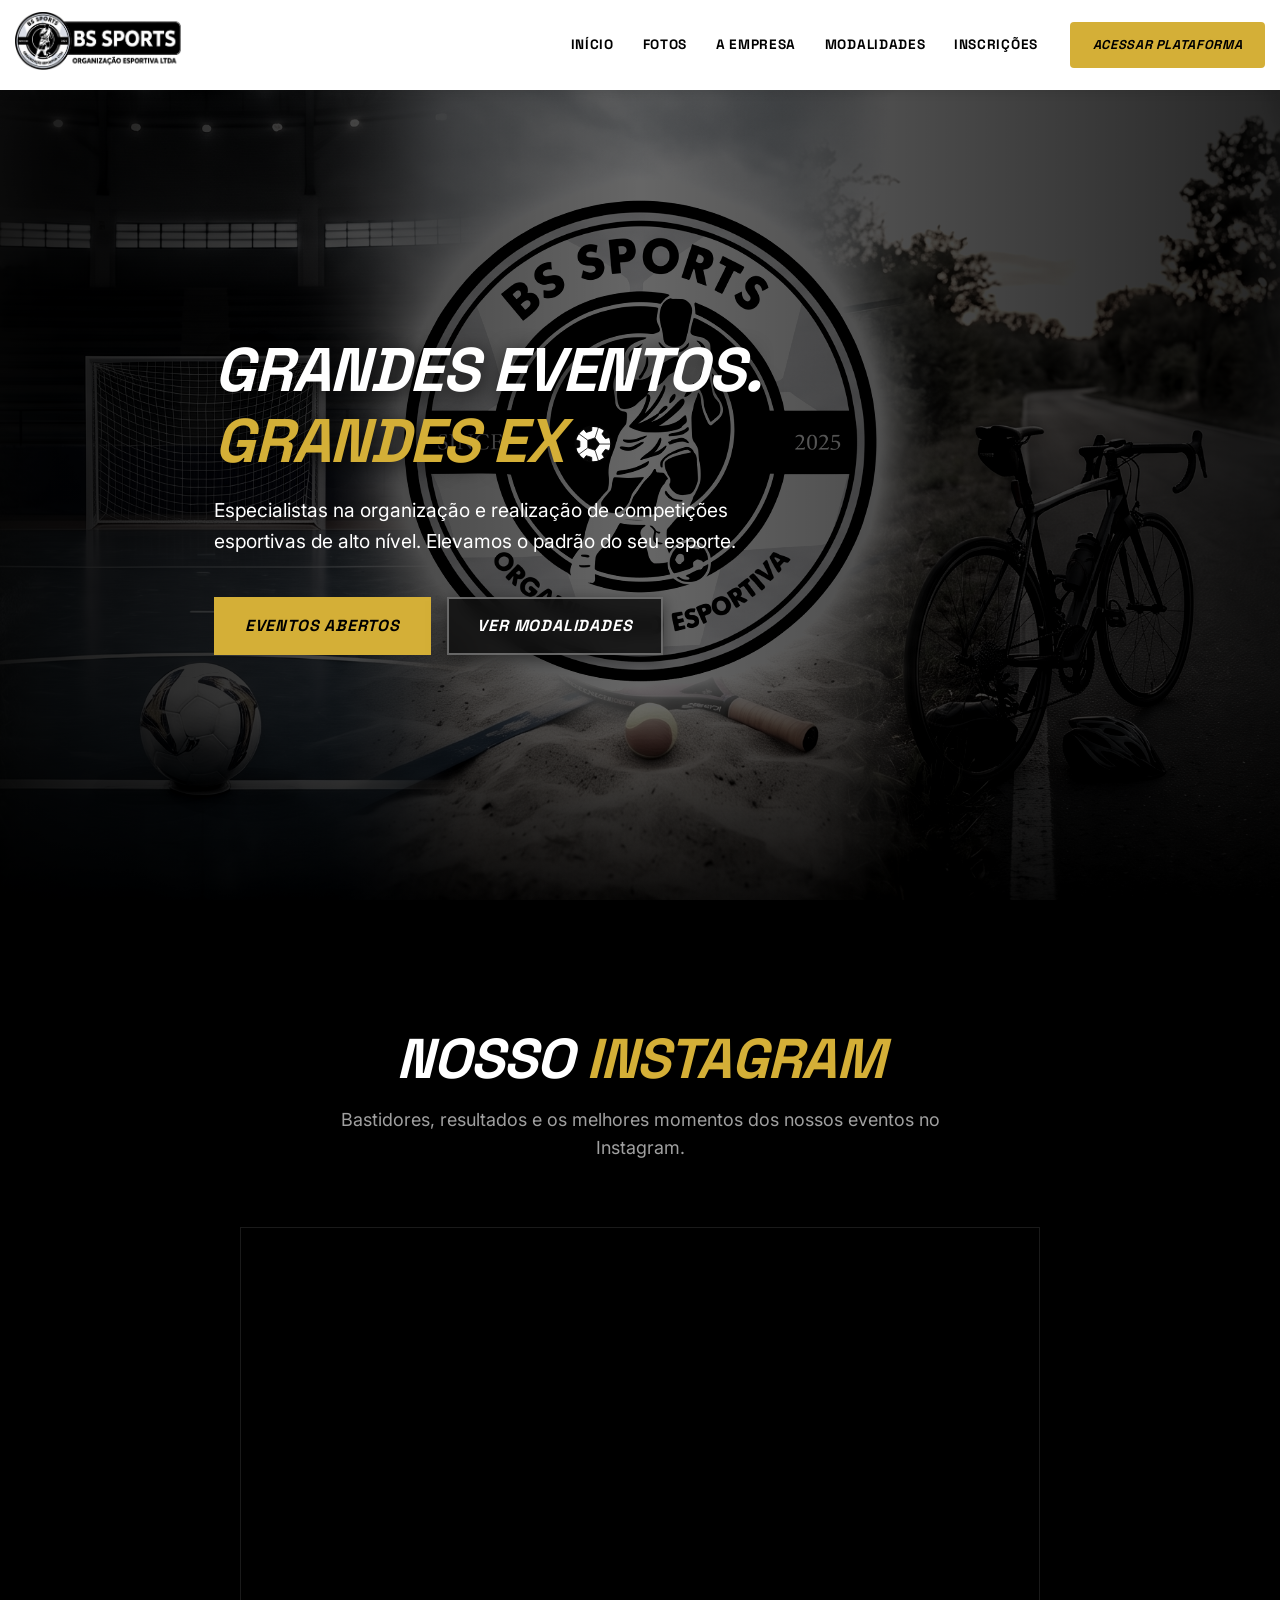
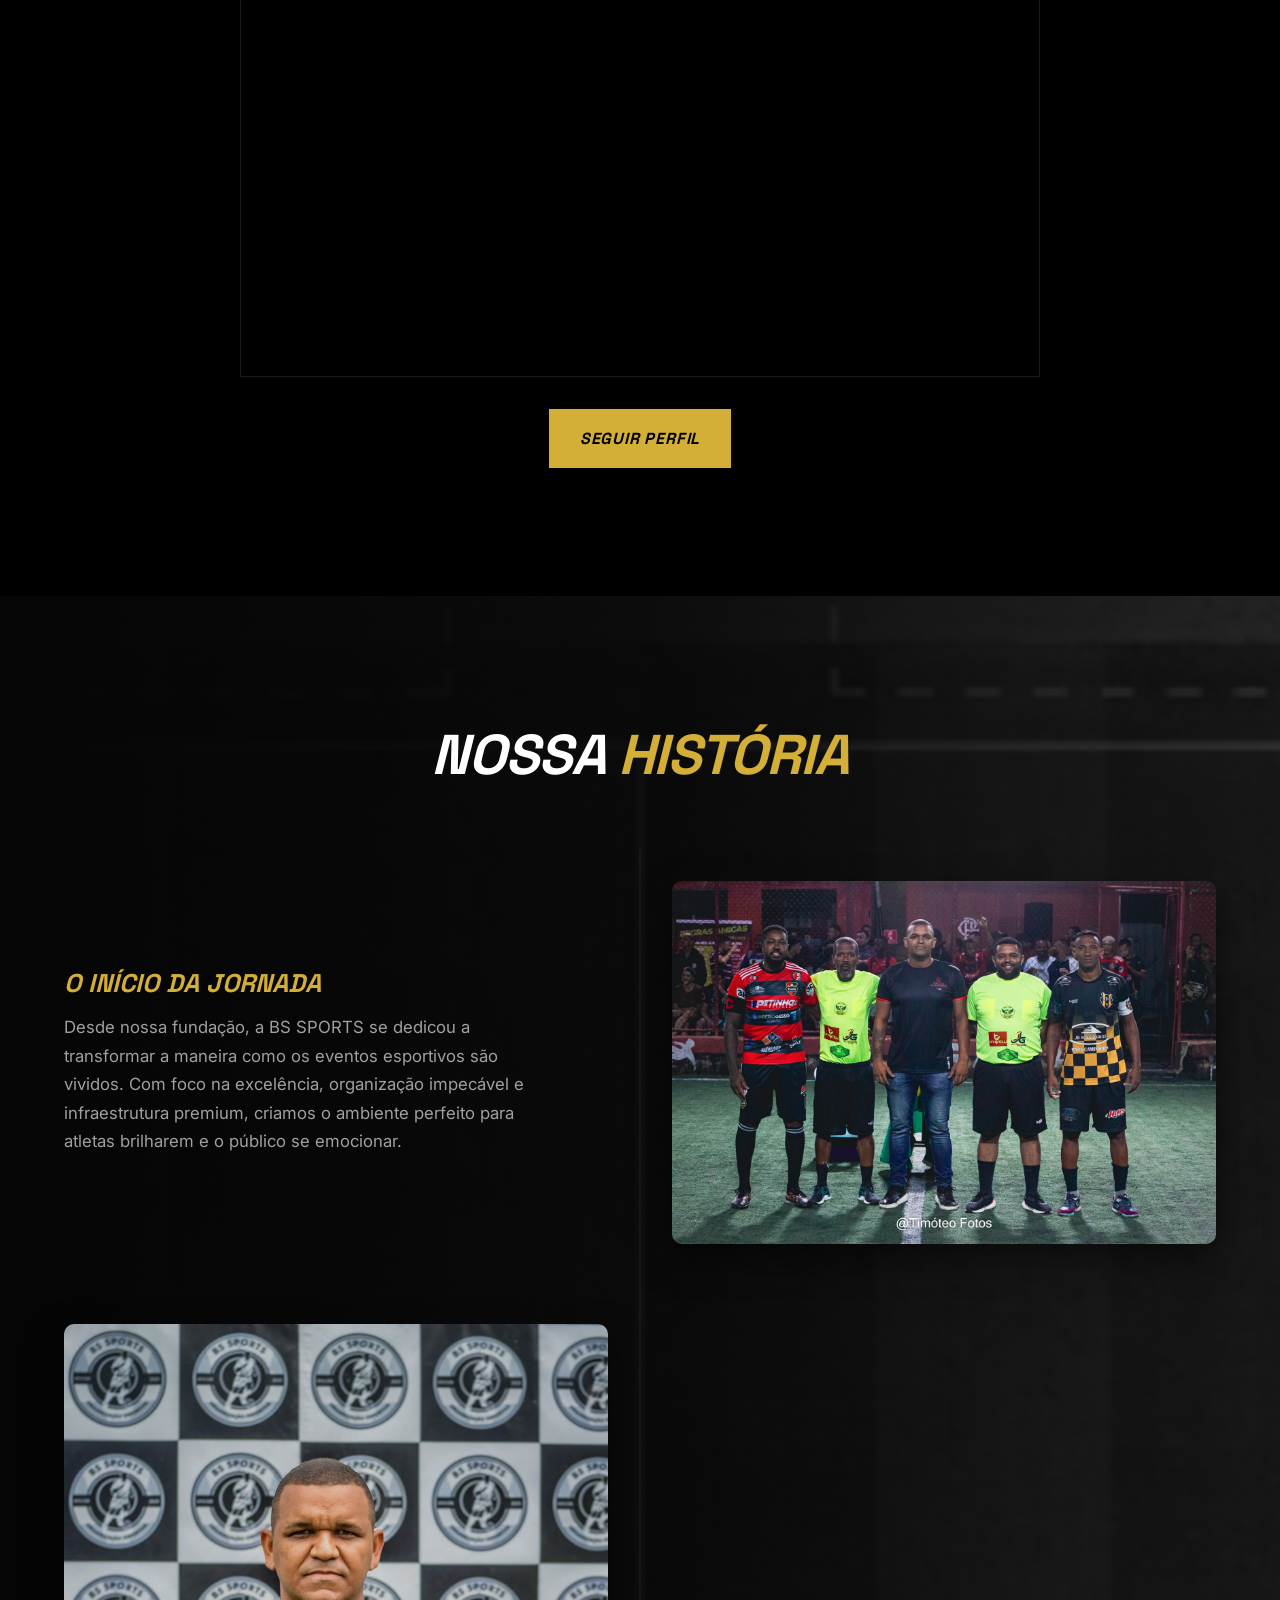
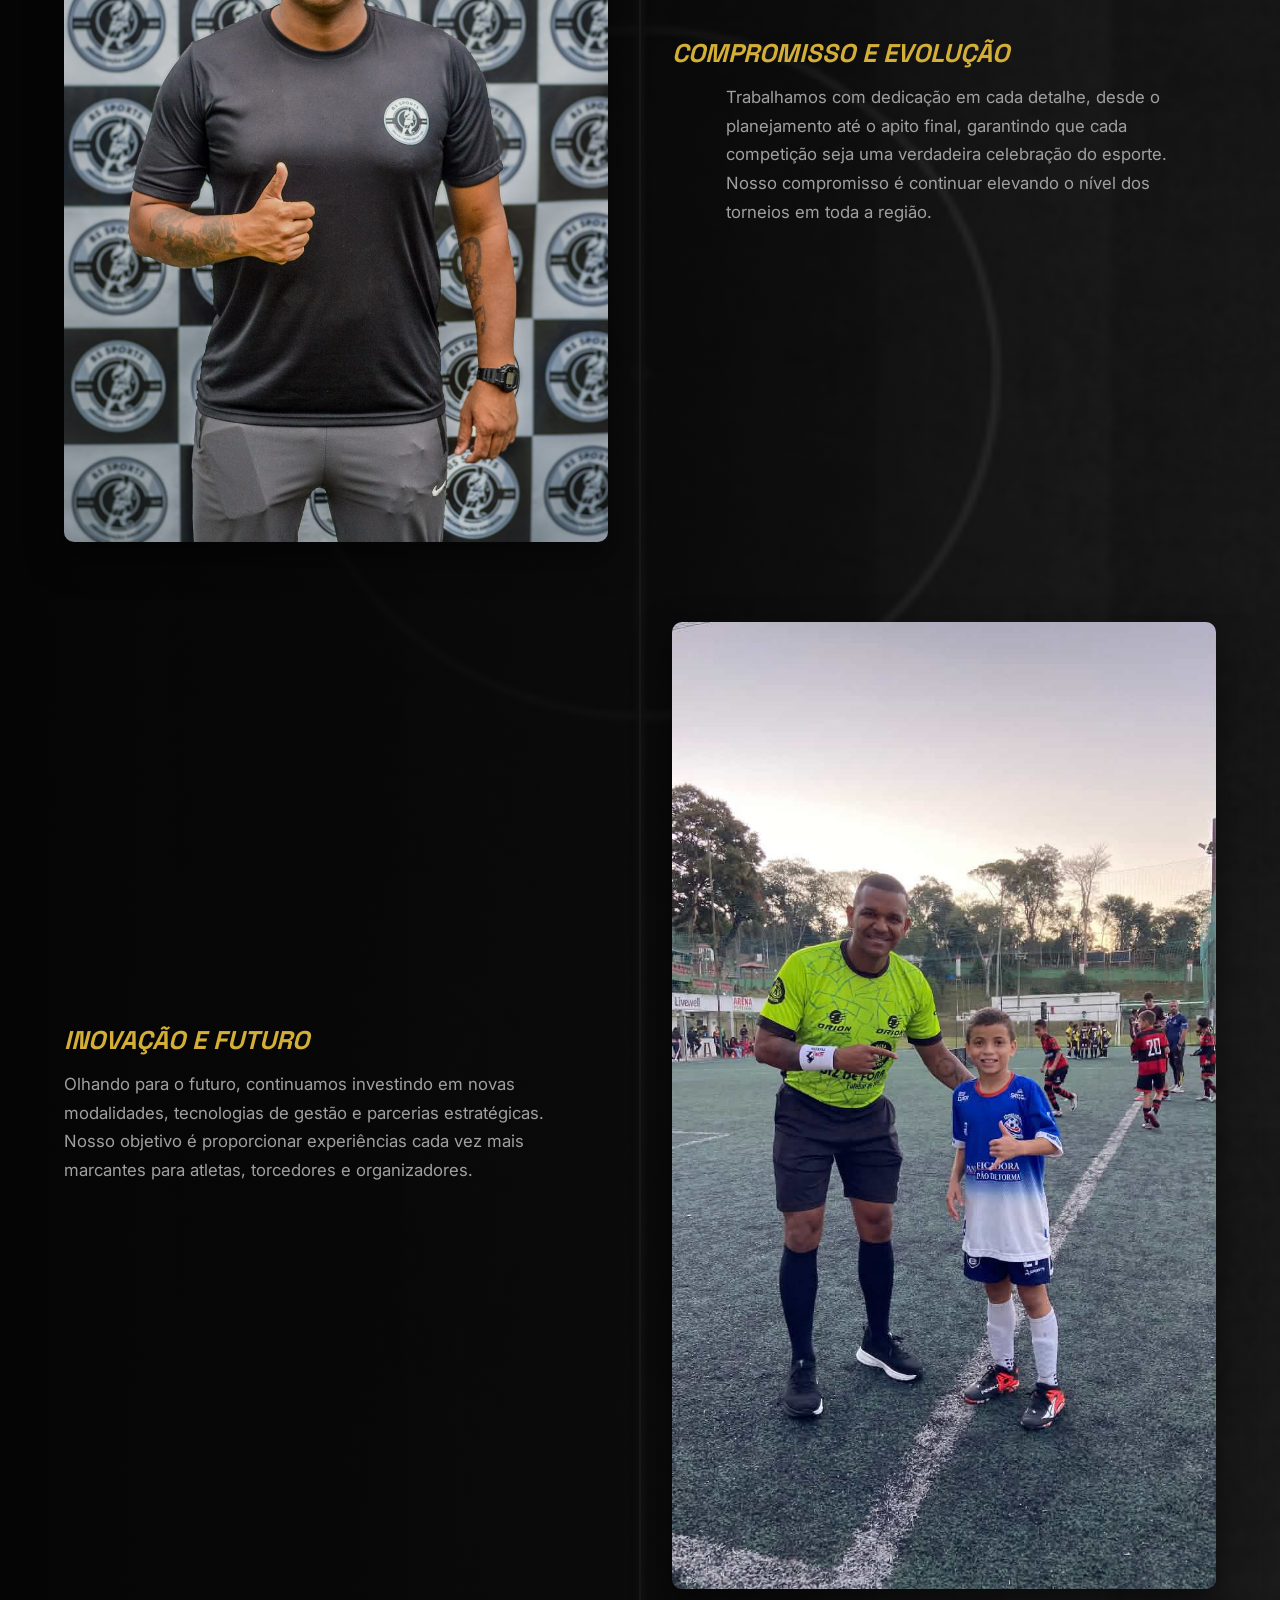
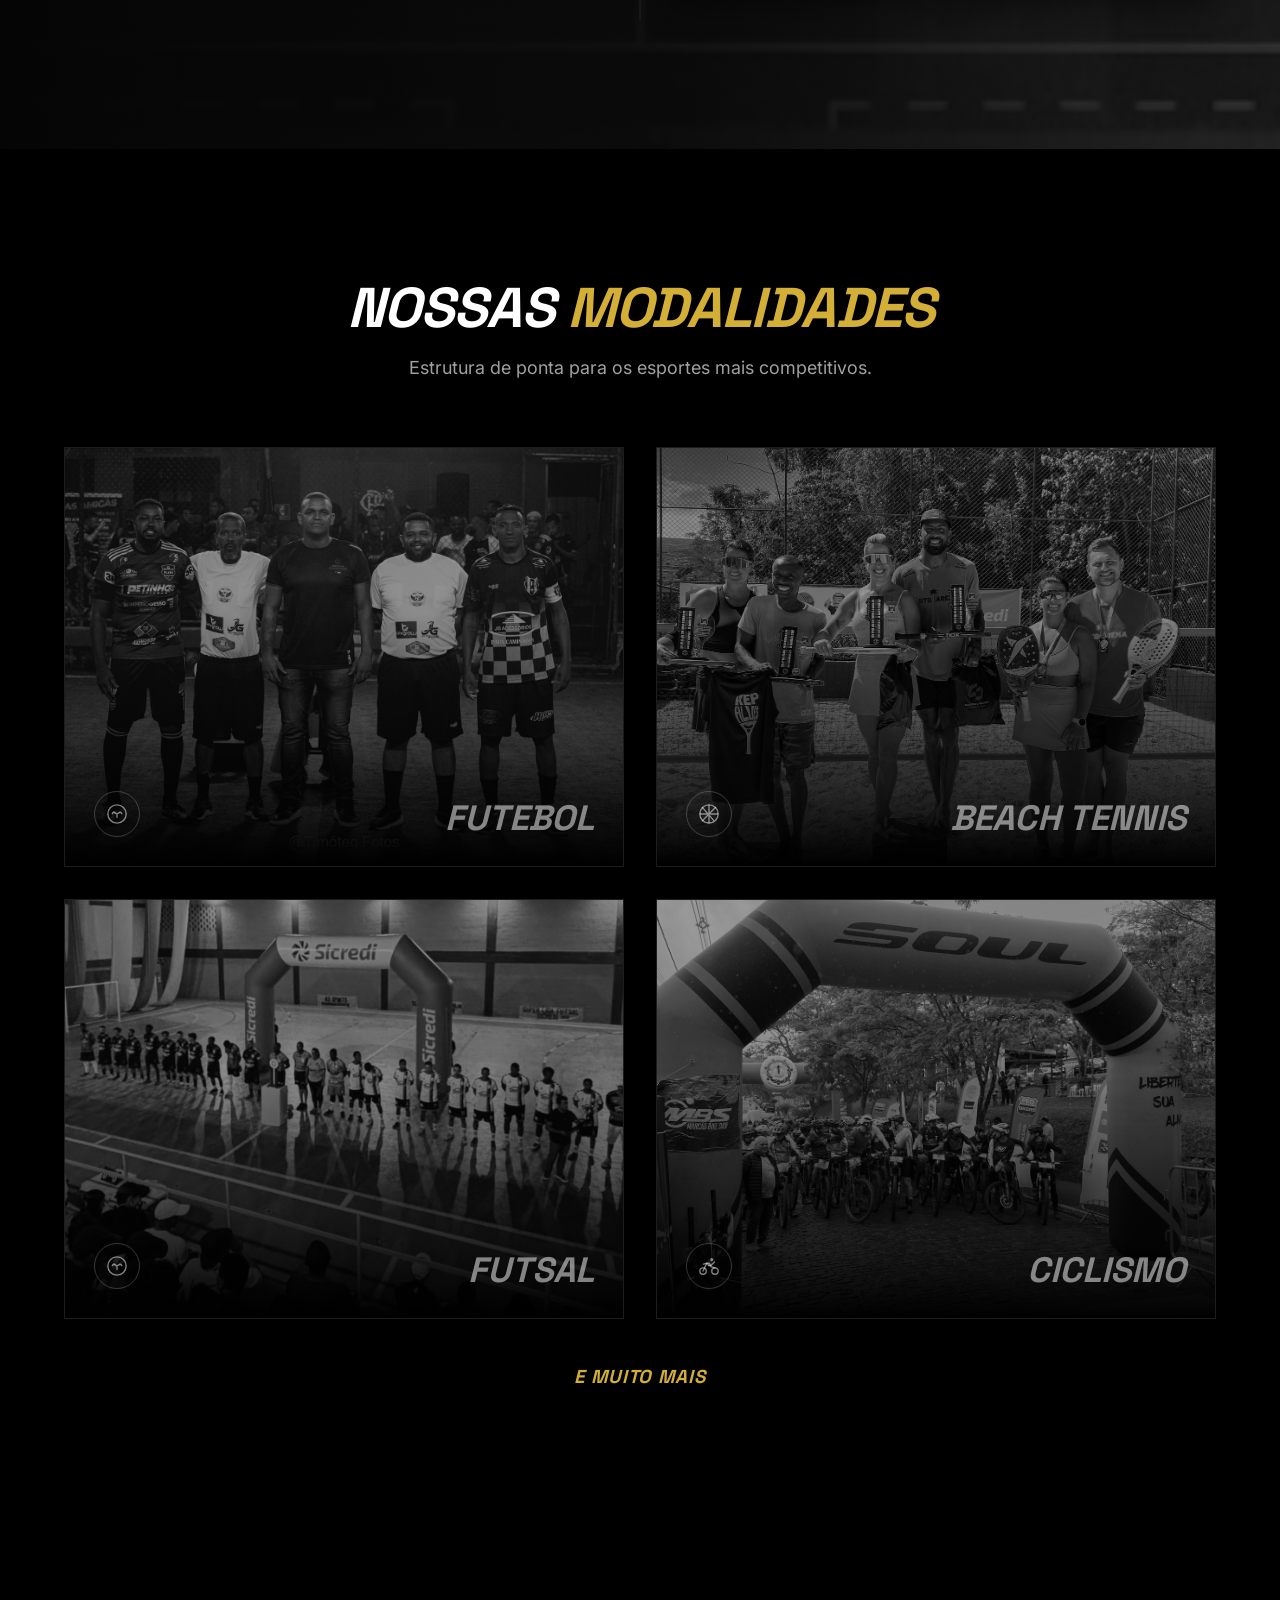
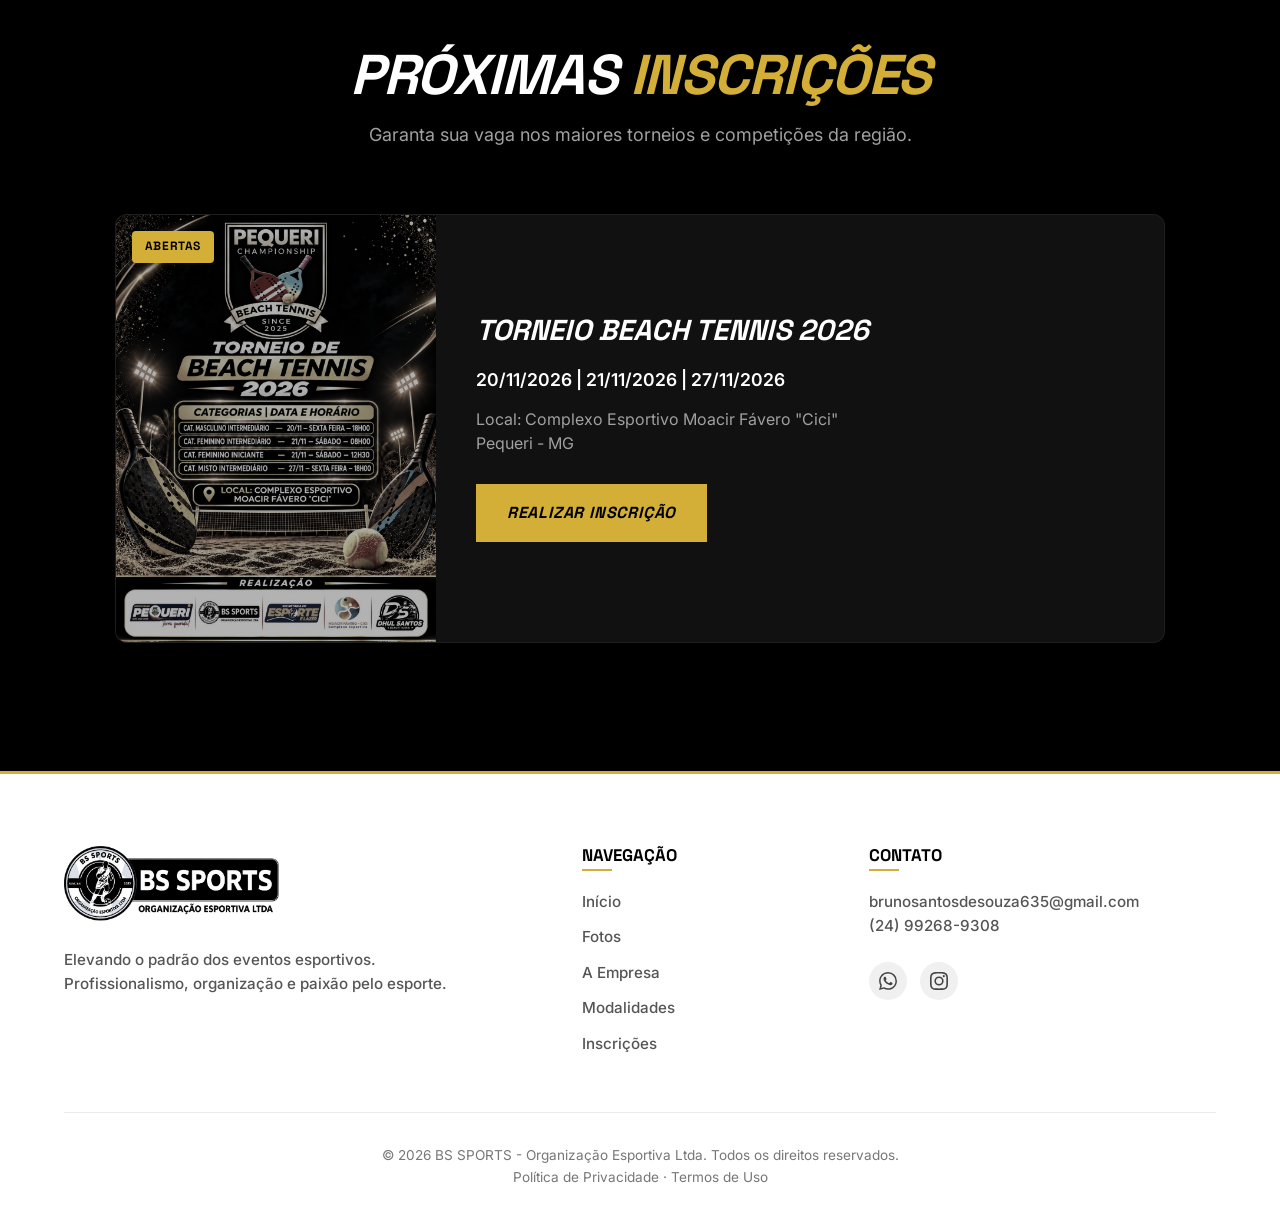
==== commit 44c2d424: "Add files via upload" ====
--- a/index.html
+++ b/index.html
@@ -64,10 +64,10 @@
         <h1 class="hero-title reveal-hero typing-title" aria-label="Grandes eventos. Grandes experiências.">
           <span class="type-sizer" aria-hidden="true">
             <span class="type-line">Grandes eventos.</span><br />
-            <span class="text-gold type-line">Grandes experiências.</span>
+            <span class="type-line-wrap"><span class="text-gold type-line">Grandes experiências.</span><span class="type-ball-spacer"></span></span>
           </span>
           <span class="type-live" aria-hidden="true">
-            <span id="type-1" class="type-line"></span><span class="type-ball" id="type-ball">
+            <span class="type-line-wrap"><span id="type-1" class="type-line"></span><span class="type-ball" id="type-ball">
               <svg viewBox="0 0 100 100" xmlns="http://www.w3.org/2000/svg">
                 <defs><clipPath id="ball-clip"><circle cx="50" cy="50" r="47" /></clipPath></defs>
                 <circle cx="50" cy="50" r="47" fill="#fff" />
@@ -86,7 +86,7 @@
                 </g>
                 <circle cx="50" cy="50" r="47" fill="none" stroke="#050505" stroke-width="4" />
               </svg>
-            </span><br /><span class="text-gold type-line" id="type-2"></span>
+            </span></span><br /><span class="type-line-wrap"><span class="text-gold type-line" id="type-2"></span></span>
           </span>
         </h1>
         <p class="hero-subtitle reveal-hero delay-1">
--- a/styles.css
+++ b/styles.css
@@ -436,16 +436,21 @@
 .hero-content {
   position: relative;
   z-index: 2;
-  max-width: 900px;
+  max-width: 980px;
 }
 
 .hero-title {
-  font-size: clamp(1.6rem, 5.2vw, 4.8rem);
+  font-size: clamp(1.35rem, 4.8vw, 4.6rem);
   letter-spacing: -0.02em;
   margin-bottom: 1.2rem;
   text-shadow: 2px 4px 20px rgba(0, 0, 0, 0.8);
   line-height: 1.15;
 }
+.type-line-wrap {
+  display: inline-flex;
+  align-items: baseline;
+  white-space: nowrap;
+}
 .type-line {
   white-space: nowrap;
   display: inline-block;
@@ -460,12 +465,19 @@
 .type-sizer {
   visibility: hidden;
 }
+.type-ball-spacer {
+  display: inline-block;
+  width: 0.78em;
+  height: 0.62em;
+}
 .type-ball {
   display: inline-block;
-  width: 0.6em;
-  height: 0.6em;
-  margin-left: 0.15em;
-  vertical-align: baseline;
+  width: 0.62em;
+  height: 0.62em;
+  margin-left: 0.16em;
+  flex-shrink: 0;
+  position: relative;
+  top: 0.02em;
 }
 .type-ball svg {
   display: block;
@@ -483,7 +495,7 @@
 
 .hero-subtitle {
   font-size: clamp(0.95rem, 2vw, 1.2rem);
-  color: #ccc;
+  color: #ffffff;
   margin-bottom: 2.5rem;
   max-width: 600px;
 }
@@ -498,9 +510,8 @@
 ======================================================== */
 .instagram-embed iframe {
   width: 100%;
-  max-width: 900px;
+  max-width: 800px;
   margin: 0 auto;
-  border-radius: 25px;
   display: block;
   height: calc(66.67cqw + 120px);
   max-height: 750px;
@@ -1039,7 +1050,7 @@
 }
 
 /* ========================================================
-   MODAL PARA AMPLIAR A IMAGEM DO EVENTO (NOVO)
+   MODAL PARA AMPLIAR A IMAGEM DO EVENTO
 ======================================================== */
 .single-image-modal {
   position: fixed;
@@ -1147,6 +1158,7 @@
   .header.scrolled { height: 70px; }
   .img-logo { height: 48px; }
   .header.scrolled .img-logo { height: 38px; }
+  .hero-title { font-size: clamp(1.2rem, 5.6vw, 2.8rem); }
   .hero-buttons { flex-direction: column; align-items: stretch; width: 100%; }
   .hero-buttons .btn { width: 100%; }
   .sports-grid { grid-template-columns: 1fr; gap: 1.5rem; }
@@ -1169,6 +1181,7 @@
 @media (max-width: 576px) {
   .header-container { padding: 0 10px; }
   .side-menu { max-width: 85vw; padding: 2rem 1.5rem; }
+  .hero-title { font-size: clamp(1.05rem, 5.4vw, 1.8rem); }
   .story-timeline { gap: 3.5rem; }
   .story-title { font-size: 1.35rem; }
   .story-text p { font-size: 0.98rem; }
@@ -1186,6 +1199,7 @@
   .header.scrolled .logo { padding: 4px 8px; }
   .img-logo { height: 38px; }
   .header.scrolled .img-logo { height: 32px; }
+  .hero-title { font-size: 0.98rem; }
   .mobile-menu-btn { width: 38px; height: 38px; }
   .mobile-menu-btn span { width: 18px; left: 10px; }
   .mobile-menu-btn span:nth-child(1) { top: 12px; }
